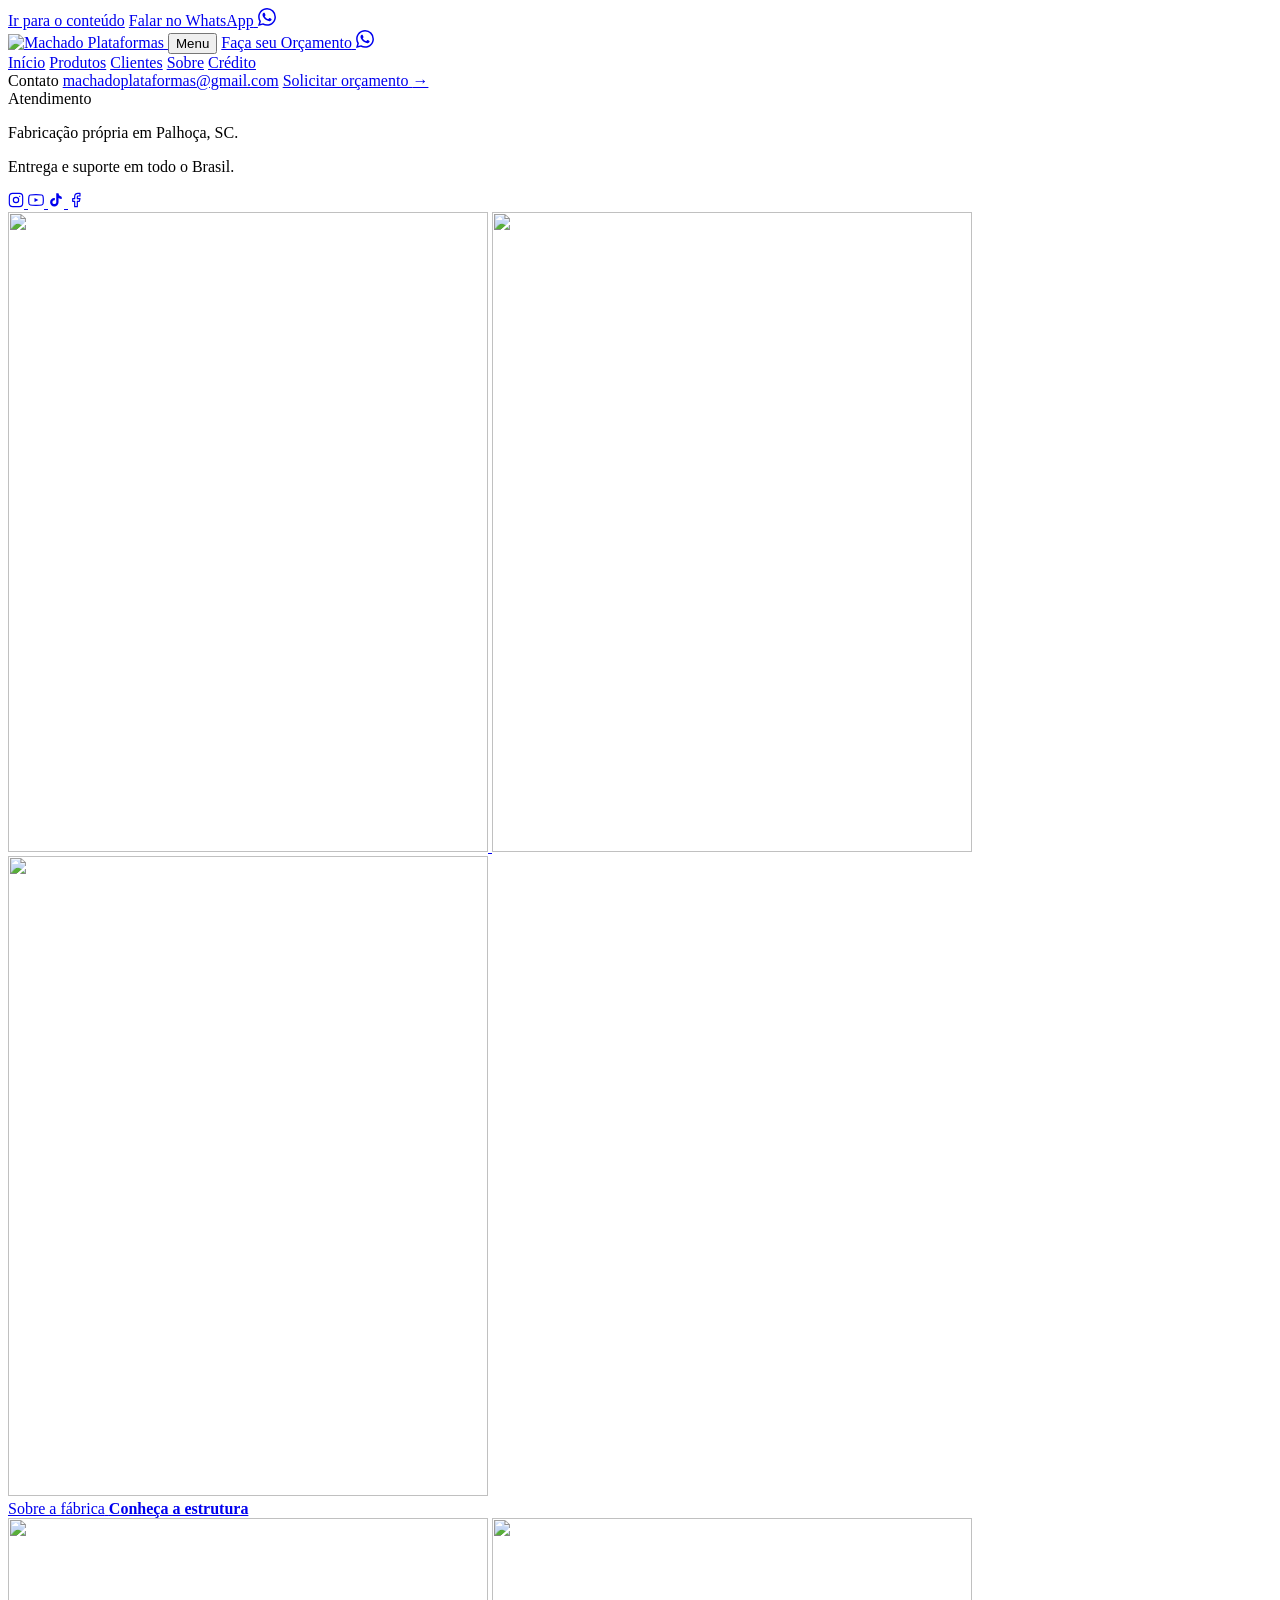
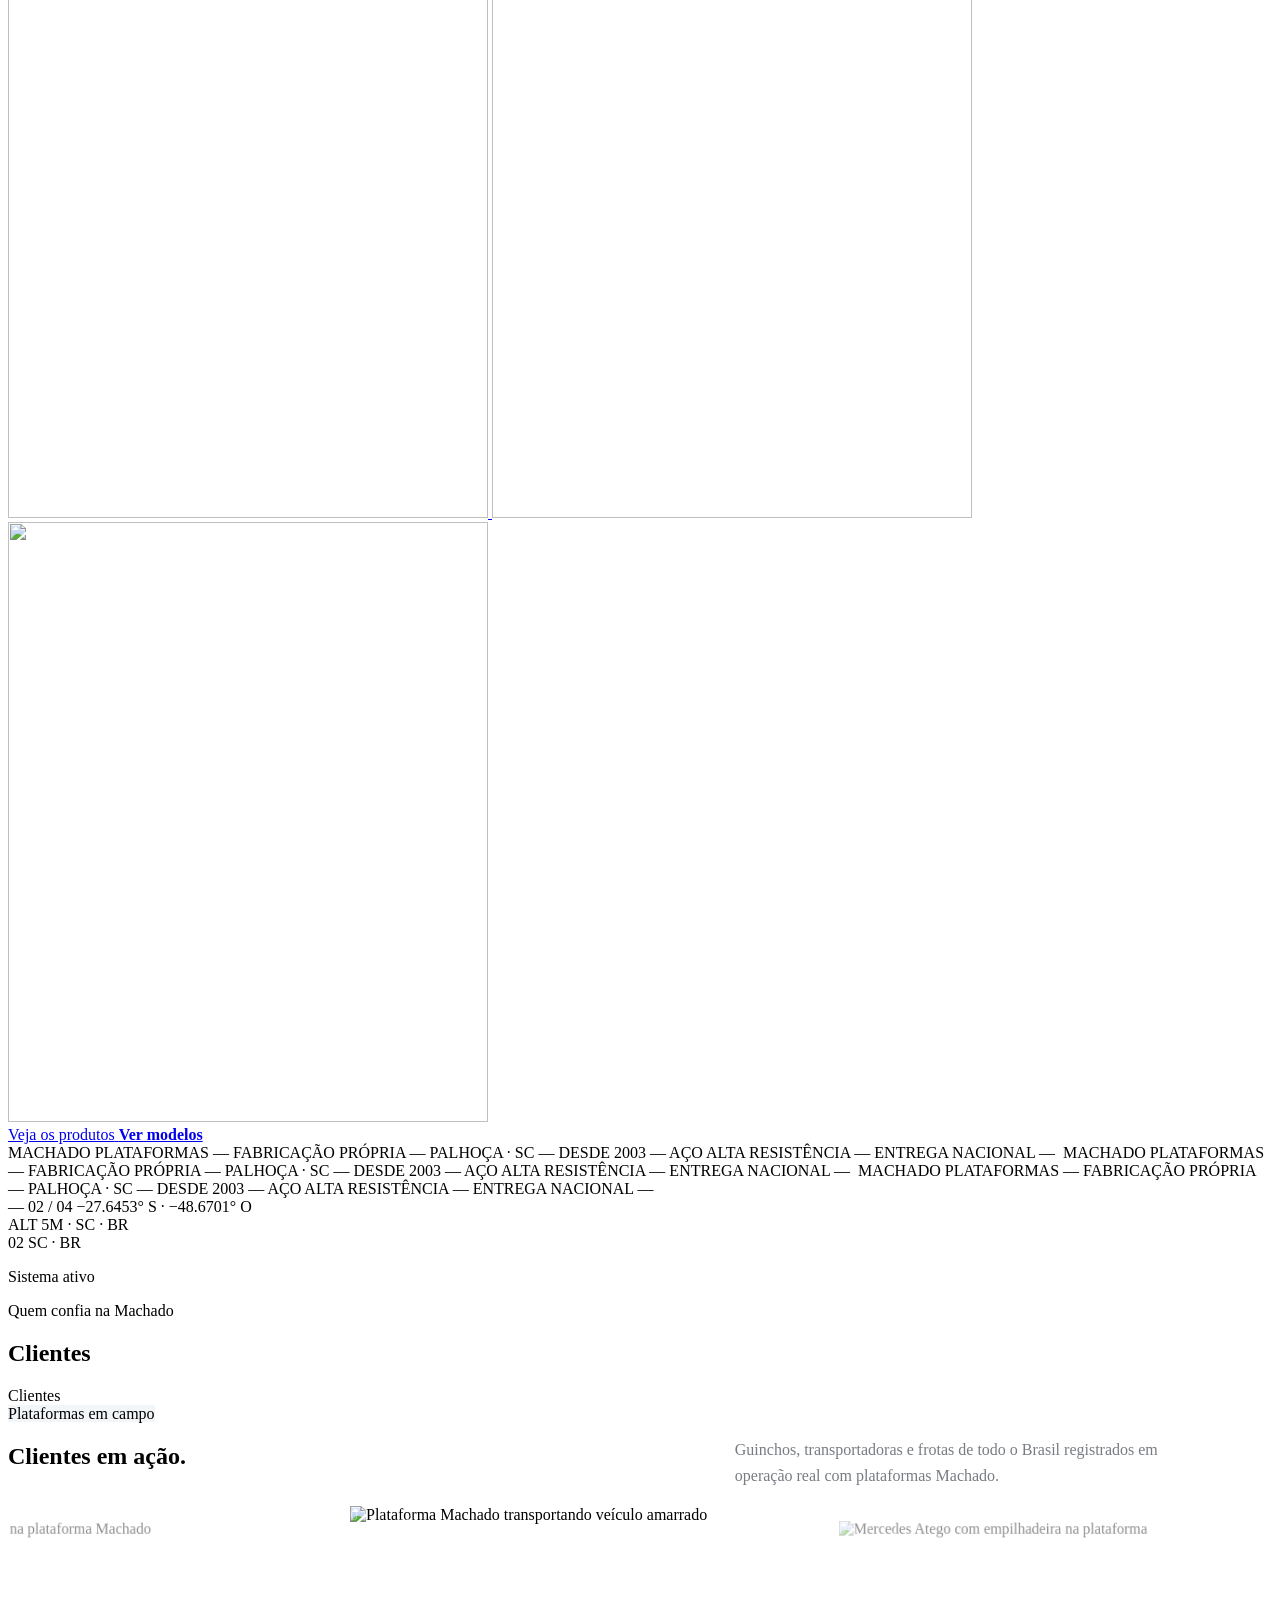
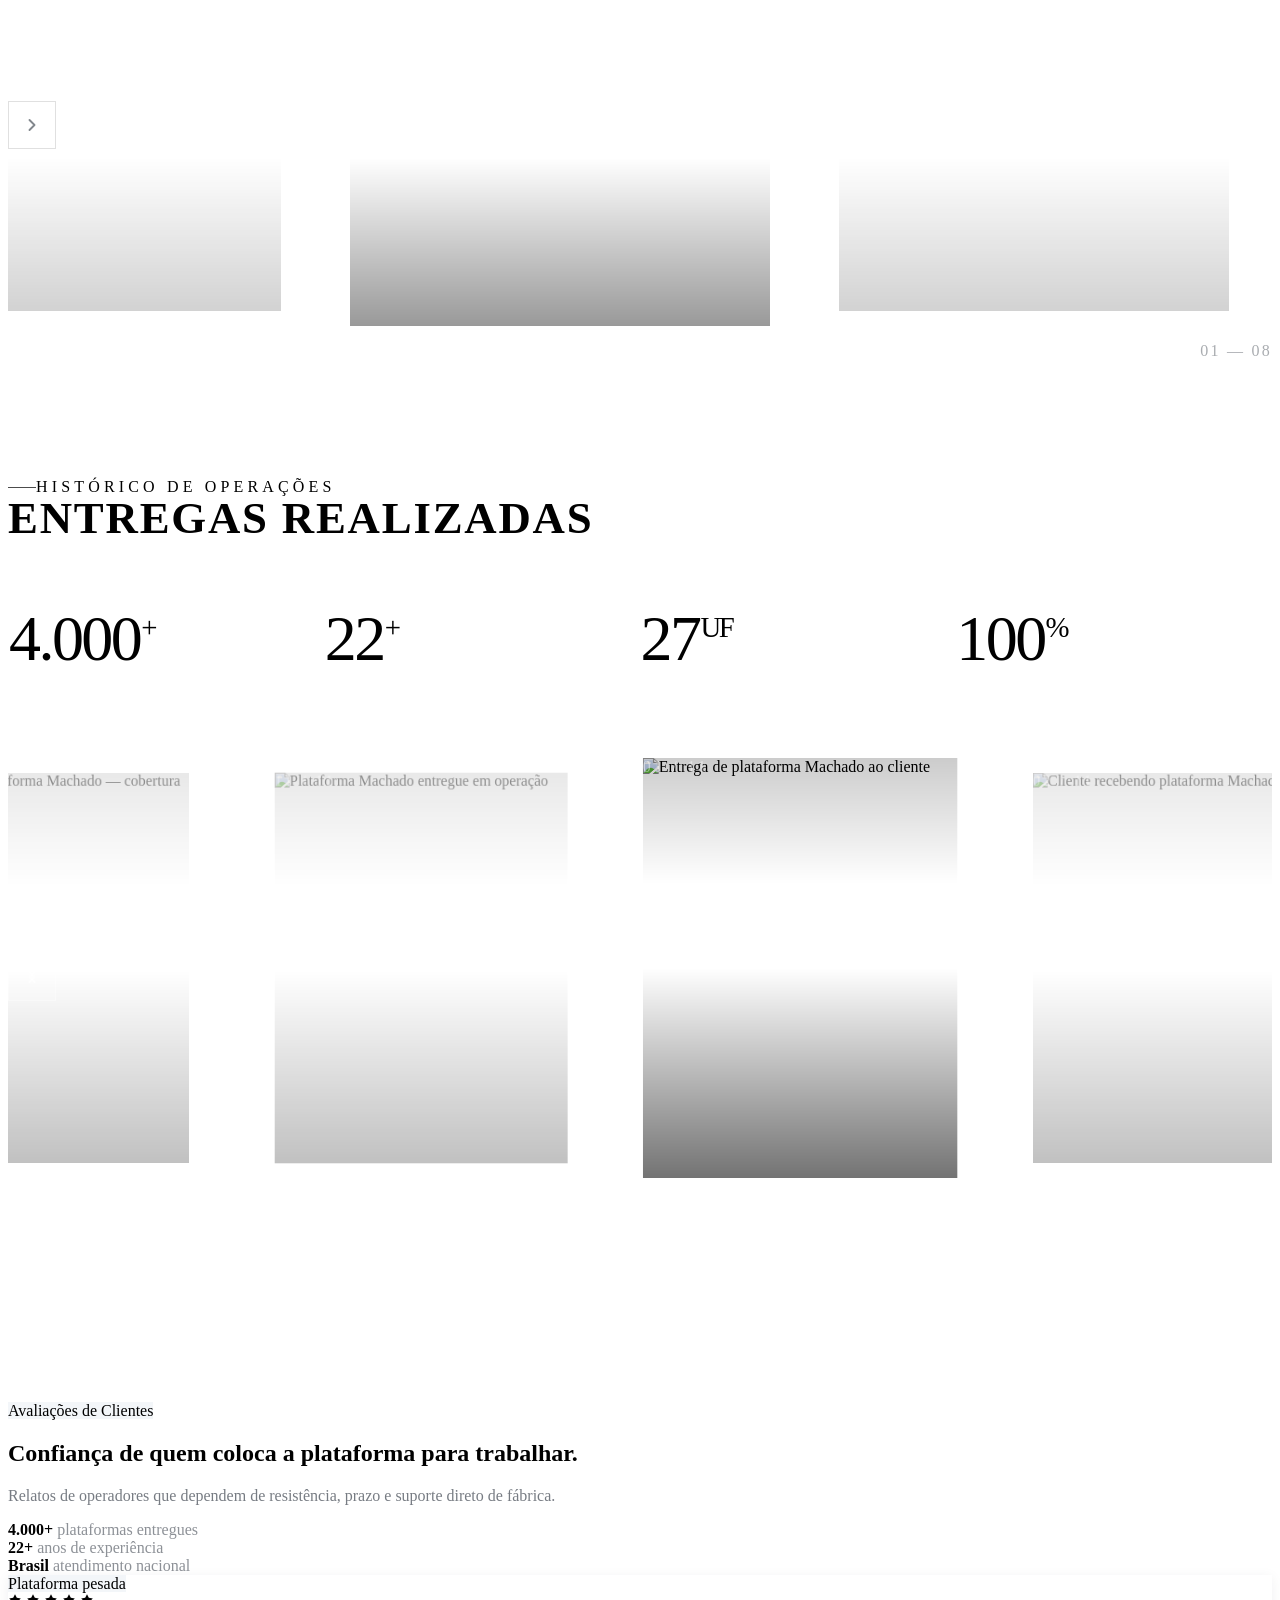
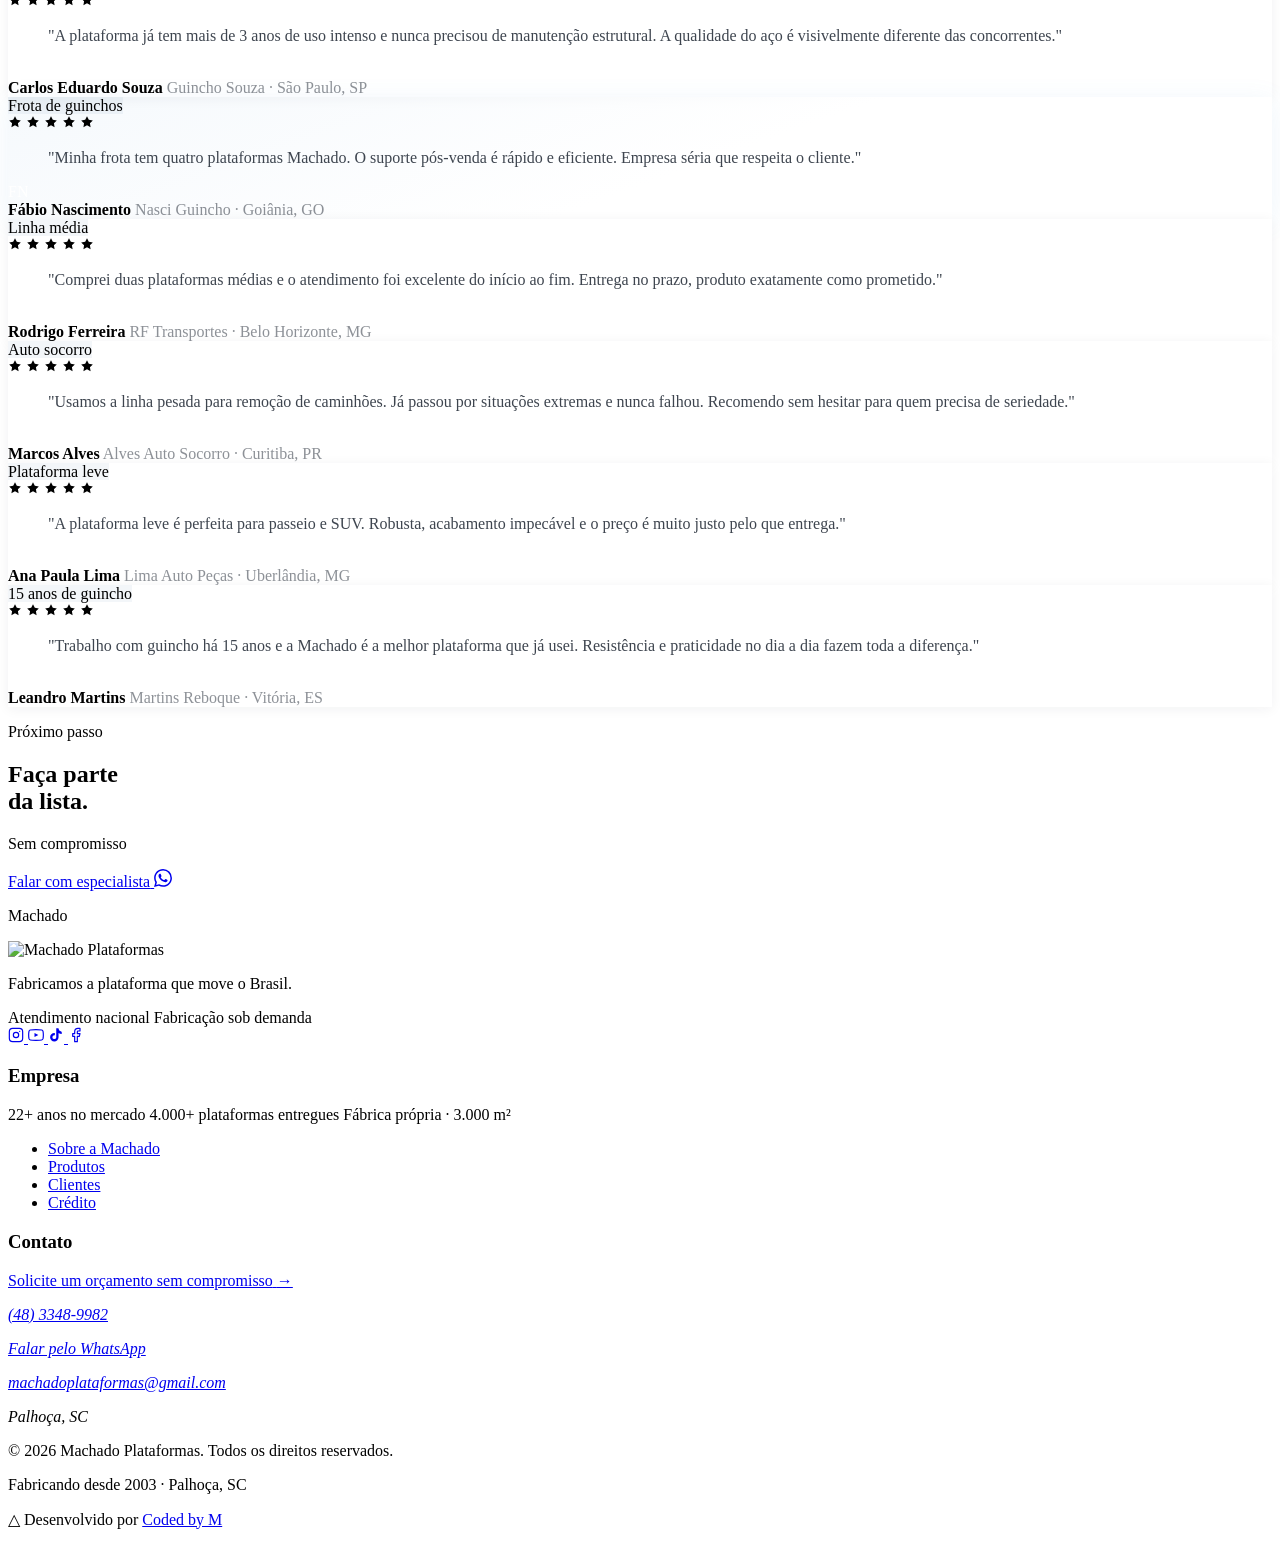
==== clientes.html @ 844ccedf "Google Ads: instalar tag base gtag.js (AW-18175016064) nas 5 paginas Tag do Google da conta de Ads d" ====
<!DOCTYPE html>
<html lang="pt-BR">
<head>
  <meta charset="UTF-8" />
  <meta name="viewport" content="width=device-width, initial-scale=1.0" />

  <!-- Google tag (gtag.js) — Google Ads -->
  <script async src="https://www.googletagmanager.com/gtag/js?id=AW-18175016064"></script>
  <script>
    window.dataLayer = window.dataLayer || [];
    function gtag(){dataLayer.push(arguments);}
    gtag('js', new Date());
    gtag('config', 'AW-18175016064');
  </script>

  <meta name="description" content="Machado Plataformas — Clientes em ação e depoimentos de quem confia na qualidade e resistência das nossas plataformas para guincho." />

  <meta property="og:title" content="Clientes | Machado Plataformas" />
  <meta property="og:description" content="Veja o que dizem os clientes da Machado Plataformas sobre qualidade, durabilidade e atendimento." />
  <meta property="og:url" content="https://machadoplataformas.com.br/clientes.html" />
  <meta property="og:type" content="website" />
  <meta property="og:image" content="https://machadoplataformas.com.br/assets/images/og/machado-share.jpg" />
  <meta property="og:site_name" content="Machado Plataformas" />
  <meta property="og:locale" content="pt_BR" />
  <meta name="twitter:card" content="summary_large_image" />

  <link rel="icon" type="image/png" href="./assets/images/logo/favicon-32.png" sizes="32x32" />
  <link rel="shortcut icon" type="image/png" href="./assets/images/logo/favicon-32.png" />
  <title>Clientes | Machado Plataformas</title>

  <script>
    if ('scrollRestoration' in history) history.scrollRestoration = 'manual';
    window.scrollTo(0, 0);
  </script>

  <!-- Preconnects -->
  <link rel="preconnect" href="https://use.typekit.net" crossorigin />
  <link rel="preconnect" href="https://p.typekit.net" crossorigin />
  <link rel="preconnect" href="https://fonts.gstatic.com" crossorigin />
  <link rel="preconnect" href="https://cdnjs.cloudflare.com" />
  <link rel="dns-prefetch" href="https://unpkg.com" />
  <link rel="dns-prefetch" href="https://cdn.jsdelivr.net" />

  <!-- Fontes locais -->
  <link rel="preload" href="./assets/fonts/Horizon-Font/Horizon.woff2" as="font" type="font/woff2" crossorigin />
  <link rel="preload" href="./assets/fonts/Machado-Display.woff2" as="font" type="font/woff2" crossorigin />

  <!-- Fonts externas — não-bloqueante -->
  <link rel="preload" href="https://use.typekit.net/wfu4nak.css" as="style" onload="this.onload=null;this.rel='stylesheet'" />
  <noscript><link rel="stylesheet" href="https://use.typekit.net/wfu4nak.css" /></noscript>
  <link rel="preload" href="https://fonts.googleapis.com/css2?family=Geist+Mono:wght@400;500&display=swap" as="style" onload="this.onload=null;this.rel='stylesheet'" />
  <noscript><link href="https://fonts.googleapis.com/css2?family=Geist+Mono:wght@400;500&display=swap" rel="stylesheet" /></noscript>

  <!-- CSS Base -->
  <link rel="stylesheet" href="./css/reset.css" />
  <link rel="stylesheet" href="./css/variables.css" />
  <link rel="stylesheet" href="./css/typography.css" />
  <link rel="stylesheet" href="./css/layout.css" />
  <link rel="stylesheet" href="./css/animations.css" />

  <!-- Swiper CSS — não-bloqueante (carrossel abaixo do fold) -->
  <link rel="preload" href="https://cdn.jsdelivr.net/npm/swiper@11/swiper-bundle.min.css" as="style" onload="this.onload=null;this.rel='stylesheet'" />
  <noscript><link rel="stylesheet" href="https://cdn.jsdelivr.net/npm/swiper@11/swiper-bundle.min.css" /></noscript>

  <!-- CSS Componentes -->
  <link rel="stylesheet" href="./css/components/navbar.css" />
  <link rel="stylesheet" href="./css/components/subpages.css" />
  <link rel="stylesheet" href="./css/components/depoimentos.css" />
  <link rel="stylesheet" href="./css/components/footer.css" />

  <style>
    /* === PAGE CTA — ações duplas === */
    .page-cta__actions {
      display: flex;
      align-items: center;
      justify-content: center;
      flex-wrap: wrap;
      gap: var(--space-4);
    }

    .btn--ghost-white {
      display: inline-flex;
      align-items: center;
      height: 48px;
      padding-inline: var(--space-8);
      border: 1px solid rgba(255, 255, 255, 0.3);
      color: rgba(255, 255, 255, 0.8);
      font-family: var(--font-ui-mono);
      font-size: var(--text-xs);
      letter-spacing: 0.18em;
      text-transform: uppercase;
      text-decoration: none;
      transition:
        border-color var(--dur-fast) var(--ease-premium),
        color var(--dur-fast) var(--ease-premium),
        background var(--dur-fast) var(--ease-premium);
    }

    @media (hover: hover) {
      .btn--ghost-white:hover {
        border-color: rgba(255, 255, 255, 0.7);
        color: var(--color-white);
        background: rgba(255, 255, 255, 0.06);
      }
    }

    /* === CLIENTES EM AÇÃO === */

    .em-acao {
      background: #ffffff;
      padding-top: var(--section-md);
      padding-bottom: var(--section-md);
    }

    .em-acao-header {
      display: grid;
      gap: var(--space-6);
      align-items: end;
      margin-bottom: var(--space-10);
    }
    @media (min-width: 768px) {
      .em-acao-header {
        grid-template-columns: minmax(0, 1.15fr) minmax(280px, 0.85fr);
      }
    }
    .em-acao-header__text {
      max-width: 440px;
      margin: 0;
      color: rgba(28, 36, 48, 0.6);
      font-size: var(--text-base);
      line-height: 1.65;
    }

    .em-acao .eyebrow {
      color: var(--color-primary);
      border-color: rgba(27, 77, 132, 0.2);
      background: rgba(27, 77, 132, 0.05);
    }
    .em-acao .section-title { color: var(--color-text-dark); }

    /* ── Galeria Swiper imersiva ── */
    .em-acao-swiper-wrap {
      position: relative;
      margin-inline: calc(-1 * var(--container-padding));
    }

    @media (min-width: 1280px) {
      .em-acao-swiper-wrap {
        margin-inline: calc(-1 * clamp(var(--space-6), 6vw, 8rem));
      }
    }

    .em-acao-swiper {
      width: 100%;
      overflow: hidden;
      padding-inline: clamp(var(--space-6), 5vw, 6rem);
    }

    .em-acao-swiper .swiper-slide {
      width: clamp(280px, 36vw, 420px);
      aspect-ratio: 1 / 1;
      overflow: hidden;
      position: relative;
      transform: scale(0.93);
      opacity: 0.45;
      transition: transform 0.6s var(--ease-machado), opacity 0.5s ease;
      will-change: transform, opacity;
    }

    .em-acao-swiper .swiper-slide-active {
      transform: scale(1);
      opacity: 1;
    }

    .em-acao-swiper .swiper-slide img {
      width: 100%;
      height: 100%;
      object-fit: cover;
      display: block;
      transition: transform 1s var(--ease-machado);
    }

    .em-acao-swiper .swiper-slide-active img {
      transform: scale(1);
    }

    /* Overlay gradiente inferior */
    .em-acao-swiper .swiper-slide::after {
      content: '';
      position: absolute;
      inset: 0;
      background:
        linear-gradient(to top, rgba(0,0,0,0.4) 0%, transparent 40%);
      pointer-events: none;
      z-index: 1;
    }

    /* Numeração no canto */
    .em-acao-swiper .swiper-slide::before {
      content: attr(data-num);
      position: absolute;
      bottom: var(--space-5);
      right: var(--space-5);
      font-family: var(--font-ui-mono);
      font-size: var(--text-xs);
      letter-spacing: 0.2em;
      color: rgba(255,255,255,0.45);
      z-index: 2;
    }

    /* ── Controles ── */
    .em-acao-controls {
      display: flex;
      align-items: center;
      justify-content: flex-end;
      margin-top: var(--space-4);
      padding-inline: clamp(var(--space-6), 5vw, 6rem);
    }

    .em-acao-arrow {
      position: absolute;
      top: 50%;
      transform: translateY(-50%);
      z-index: 3;
      width: 48px;
      height: 48px;
      display: flex;
      align-items: center;
      justify-content: center;
      background: #ffffff;
      border: 1px solid rgba(0,0,0,0.12);
      color: rgba(28,36,48,0.55);
      cursor: pointer;
      transition: background 0.2s ease, border-color 0.2s ease, color 0.2s ease, transform 0.12s ease;
    }

    .em-acao-arrow--prev { left: var(--space-5); }
    .em-acao-arrow--next { right: var(--space-5); }

    .em-acao-arrow:hover:not(:disabled) {
      background: var(--color-primary);
      border-color: var(--color-primary);
      color: #ffffff;
    }

    .em-acao-arrow:active:not(:disabled) { transform: translateY(-50%) scale(0.92); }

    .em-acao-arrow:disabled {
      opacity: 0.22;
      cursor: default;
      pointer-events: none;
    }

    .em-acao-arrow svg { width: 20px; height: 20px; pointer-events: none; }

    .em-acao-counter {
      font-family: var(--font-ui-mono);
      font-size: var(--text-xs);
      letter-spacing: 0.14em;
      color: rgba(28,36,48,0.38);
      font-variant-numeric: tabular-nums;
    }

    .em-acao-counter strong {
      color: var(--color-text-dark);
      font-weight: 500;
    }

    @media (prefers-reduced-motion: reduce) {
      .em-acao-swiper .swiper-slide,
      .em-acao-swiper .swiper-slide img { transition: none; }
      .em-acao-swiper .swiper-slide { transform: scale(1); opacity: 1; }
    }

    @media (max-width: 600px) {
      .em-acao-swiper .swiper-slide {
        width: clamp(240px, 70vw, 320px);
      }
    }

    /* === ENTREGAS REALIZADAS === */

    .entregas {
      background: var(--color-black);
      color: var(--color-white);
      padding-block: clamp(4rem, 8vw, 7rem);
      position: relative;
      overflow: hidden;
    }

    /* Grid de fundo sutil */
    .entregas::before {
      content: '';
      position: absolute;
      inset: 0;
      background-image:
        linear-gradient(rgba(255,255,255,0.025) 1px, transparent 1px),
        linear-gradient(90deg, rgba(255,255,255,0.025) 1px, transparent 1px);
      background-size: 2.8rem 2.8rem;
      pointer-events: none;
    }

    .entregas__inner {
      position: relative;
      z-index: 1;
    }

    /* Header */
    .entregas__header {
      display: flex;
      align-items: flex-end;
      justify-content: space-between;
      gap: var(--space-6);
      flex-wrap: wrap;
      margin-bottom: clamp(2.5rem, 5vw, 4rem);
      padding-bottom: var(--space-6);
      border-bottom: 1px solid rgba(255,255,255,0.07);
    }

    .entregas__eyebrow {
      display: flex;
      align-items: center;
      gap: var(--space-3);
      font-family: var(--font-ui-mono);
      font-size: var(--text-xs);
      letter-spacing: 0.26em;
      text-transform: uppercase;
      color: var(--color-primary-light);
      margin-bottom: var(--space-3);
    }

    .entregas__eyebrow::before {
      content: '';
      width: 1.75rem;
      height: 1px;
      background: currentColor;
      flex-shrink: 0;
      opacity: 0.7;
    }

    .entregas__title {
      font-family: var(--font-titles);
      font-size: clamp(1.75rem, 3.5vw, 3rem);
      font-weight: 700;
      letter-spacing: 0.04em;
      text-transform: uppercase;
      color: var(--color-white);
      margin: 0;
      line-height: 1;
    }

    .entregas__subtitle {
      max-width: 32ch;
      font-size: var(--text-sm);
      line-height: 1.6;
      color: rgba(255,255,255,0.38);
      margin: 0;
      text-align: right;
    }

    @media (max-width: 767px) {
      .entregas__subtitle {
        text-align: left;
        max-width: none;
      }
    }

    /* Grid de KPIs */
    .entregas-grid {
      display: grid;
      grid-template-columns: repeat(2, 1fr);
      gap: 1px;
      background: rgba(255,255,255,0.07);
      border: 1px solid rgba(255,255,255,0.07);
      margin-bottom: clamp(2rem, 4vw, 3rem);
    }

    @media (min-width: 768px) {
      .entregas-grid {
        grid-template-columns: repeat(4, 1fr);
      }
    }

    .entregas-kpi {
      display: flex;
      flex-direction: column;
      justify-content: flex-end;
      gap: var(--space-3);
      padding: var(--space-6) var(--space-6) var(--space-5);
      background: var(--color-black);
      position: relative;
      transition: background 0.25s ease;
    }

    .entregas-kpi::before {
      content: '';
      position: absolute;
      top: 0; left: 0; right: 0;
      height: 2px;
      background: var(--color-primary-light);
      opacity: 0;
      transition: opacity 0.3s ease;
    }

    @media (hover: hover) {
      .entregas-kpi:hover { background: rgba(255,255,255,0.03); }
      .entregas-kpi:hover::before { opacity: 0.6; }
    }

    .entregas-kpi__val {
      font-family: var(--font-heading);
      font-size: clamp(2rem, 5vw, 4rem);
      font-weight: 300;
      line-height: 1;
      letter-spacing: -0.04em;
      color: var(--color-white);
      font-variant-numeric: tabular-nums;
    }

    .entregas-kpi__sup {
      font-size: 0.45em;
      vertical-align: super;
      color: var(--color-primary-light);
      margin-left: 1px;
    }

    .entregas-kpi__key {
      font-family: var(--font-ui-mono);
      font-size: var(--text-xs);
      letter-spacing: 0.18em;
      text-transform: uppercase;
      color: rgba(255,255,255,0.38);
      line-height: 1.4;
    }

    /* Galeria carrossel — mesma lógica do em-acao-swiper */
    .entregas-gallery-wrap {
      position: relative;
      margin-inline: calc(-1 * var(--container-padding));
      margin-bottom: clamp(2rem, 4vw, 3rem);
    }

    @media (min-width: 1280px) {
      .entregas-gallery-wrap {
        margin-inline: calc(-1 * clamp(var(--space-6), 6vw, 8rem));
      }
    }

    .entregas-gallery-swiper {
      width: 100%;
      overflow: hidden;
      padding-inline: clamp(var(--space-6), 5vw, 6rem);
    }

    .entregas-gallery-swiper .swiper-slide {
      width: clamp(260px, 32vw, 380px);
      aspect-ratio: 3 / 4;
      overflow: hidden;
      position: relative;
      transform: scale(0.93);
      opacity: 0.45;
      transition: transform 0.6s var(--ease-machado), opacity 0.5s ease;
      will-change: transform, opacity;
    }

    .entregas-gallery-swiper .swiper-slide-active {
      transform: scale(1);
      opacity: 1;
    }

    .entregas-gallery-swiper .swiper-slide img {
      width: 100%;
      height: 100%;
      object-fit: cover;
      display: block;
      transition: transform 1s var(--ease-machado);
    }

    .entregas-gallery-swiper .swiper-slide::after {
      content: '';
      position: absolute;
      inset: 0;
      background:
        linear-gradient(to top, rgba(0,0,0,0.55) 0%, transparent 50%),
        linear-gradient(to bottom, rgba(0,0,0,0.2) 0%, transparent 30%);
      pointer-events: none;
      z-index: 1;
    }

    .entregas-gallery-swiper .swiper-slide::before {
      content: attr(data-num);
      position: absolute;
      bottom: var(--space-5);
      right: var(--space-5);
      font-family: var(--font-ui-mono);
      font-size: var(--text-xs);
      letter-spacing: 0.2em;
      color: rgba(255,255,255,0.45);
      z-index: 2;
    }

    .entregas-gallery-controls {
      display: flex;
      align-items: center;
      justify-content: flex-end;
      margin-top: var(--space-4);
      padding-inline: clamp(var(--space-6), 5vw, 6rem);
    }

    .entregas-gallery-arrow {
      position: absolute;
      top: 50%;
      transform: translateY(-50%);
      z-index: 3;
      width: 48px;
      height: 48px;
      display: flex;
      align-items: center;
      justify-content: center;
      background: rgba(255,255,255,0.07);
      border: 1px solid rgba(255,255,255,0.18);
      color: rgba(255,255,255,0.6);
      cursor: pointer;
      transition: background 0.2s ease, border-color 0.2s ease, color 0.2s ease, transform 0.12s ease;
    }

    .entregas-gallery-arrow--prev { left: var(--space-5); }
    .entregas-gallery-arrow--next { right: var(--space-5); }

    .entregas-gallery-arrow:hover:not(:disabled) {
      background: var(--color-primary);
      border-color: var(--color-primary);
      color: #ffffff;
    }

    .entregas-gallery-arrow:active:not(:disabled) { transform: translateY(-50%) scale(0.92); }

    .entregas-gallery-arrow:disabled {
      opacity: 0.22;
      cursor: default;
      pointer-events: none;
    }

    .entregas-gallery-arrow svg { width: 20px; height: 20px; pointer-events: none; }

    .entregas-gallery-counter {
      font-family: var(--font-ui-mono);
      font-size: var(--text-xs);
      letter-spacing: 0.14em;
      color: rgba(255,255,255,0.3);
      font-variant-numeric: tabular-nums;
    }

    .entregas-gallery-counter strong {
      color: rgba(255,255,255,0.8);
      font-weight: 500;
    }

    @media (prefers-reduced-motion: reduce) {
      .entregas-gallery-swiper .swiper-slide,
      .entregas-gallery-swiper .swiper-slide img { transition: none; }
      .entregas-gallery-swiper .swiper-slide { transform: scale(1); opacity: 1; }
    }

    @media (max-width: 600px) {
      .entregas-gallery-swiper .swiper-slide {
        width: clamp(220px, 70vw, 320px);
      }
    }

    /* Ticker de estados */
    .entregas-ticker {
      overflow: hidden;
      border-top: 1px solid rgba(255,255,255,0.07);
      padding-top: var(--space-5);
    }

    .entregas-ticker__label {
      font-family: var(--font-ui-mono);
      font-size: 0.6rem;
      letter-spacing: 0.28em;
      text-transform: uppercase;
      color: rgba(255,255,255,0.22);
      margin-bottom: var(--space-3);
    }

    .entregas-ticker__track {
      display: flex;
      gap: 0;
      white-space: nowrap;
      animation: entregas-scroll 28s linear infinite;
    }

    .entregas-ticker__inner {
      display: flex;
      gap: var(--space-4);
      align-items: center;
      flex-shrink: 0;
    }

    @keyframes entregas-scroll {
      from { transform: translateX(0); }
      to   { transform: translateX(-50%); }
    }

    .entregas-ticker__item {
      display: inline-flex;
      align-items: center;
      gap: var(--space-2);
      font-family: var(--font-ui-mono);
      font-size: var(--text-xs);
      letter-spacing: 0.14em;
      text-transform: uppercase;
      color: rgba(255,255,255,0.35);
    }

    .entregas-ticker__item::before {
      content: '';
      width: 4px;
      height: 4px;
      background: var(--color-primary-light);
      opacity: 0.5;
      flex-shrink: 0;
    }

    @media (prefers-reduced-motion: reduce) {
      .entregas-ticker__track { animation: none; }
      .entregas-kpi { transition: none; }
    }

    /* === DEPOIMENTOS — TEMA CLARO (override do dark default) === */

    .depoimentos--light {
      background: var(--color-surface);
    }

    /* Eyebrow / kicker */
    .depoimentos--light .eyebrow {
      color: var(--color-primary);
      border-color: rgba(27, 77, 132, 0.2);
      background: rgba(27, 77, 132, 0.05);
    }

    /* Título e subtítulo */
    .depoimentos--light .section-title {
      color: var(--color-text-dark);
    }
    .depoimentos--light .depoimentos-header__text {
      color: rgba(28, 36, 48, 0.6);
    }

    /* Trust strip */
    .depoimentos--light .depoimentos-trust {
      background-color: #ffffff;
      border-color: rgba(28, 36, 48, 0.1);
    }
    .depoimentos--light .depoimentos-trust__item {
      border-color: rgba(28, 36, 48, 0.1);
    }
    .depoimentos--light .depoimentos-trust__item strong {
      color: var(--color-text-dark);
    }
    .depoimentos--light .depoimentos-trust__item span {
      color: rgba(28, 36, 48, 0.5);
    }

    /* Cards */
    .depoimentos--light .depoimento-card {
      background: #ffffff;
      border-color: rgba(28, 36, 48, 0.09);
      box-shadow: 0 2px 12px rgba(28, 36, 48, 0.06);
    }
    .depoimentos--light .depoimento-card::after {
      color: rgba(91, 155, 213, 0.1);
    }
    .depoimentos--light .depoimento-card--featured {
      background: linear-gradient(160deg, rgba(91,155,213,0.06) 0%, #ffffff 55%);
      border-color: rgba(91, 155, 213, 0.35);
      box-shadow: 0 4px 24px rgba(91, 155, 213, 0.1);
    }

    /* Hover nos cards */
    @media (hover: hover) and (pointer: fine) {
      .depoimentos--light .depoimento-card:hover {
        border-color: rgba(27, 77, 132, 0.25);
        box-shadow: 0 8px 32px rgba(28, 36, 48, 0.1);
        transform: translateY(-6px);
      }
    }

    /* Tag / categoria */
    .depoimentos--light .depoimento-card__tag {
      background-color: rgba(27, 77, 132, 0.05);
      color: var(--color-primary);
      border-color: rgba(27, 77, 132, 0.18);
    }

    /* Texto da citação */
    .depoimentos--light .depoimento-card__text {
      color: rgba(28, 36, 48, 0.85);
    }

    /* Separador author */
    .depoimentos--light .depoimento-card__author {
      border-top-color: rgba(28, 36, 48, 0.1);
    }

    /* Avatar */
    .depoimentos--light .depoimento-card__avatar {
      background-color: var(--color-primary);
      border-color: rgba(27, 77, 132, 0.3);
      color: #ffffff;
    }

    /* Nome e empresa */
    .depoimentos--light .depoimento-card__nome {
      color: var(--color-text-dark);
    }
    .depoimentos--light .depoimento-card__empresa {
      color: rgba(28, 36, 48, 0.5);
    }
  </style>

  <!-- Mobile responsiveness — após o <style> inline para vencer na cascata -->
  <link rel="stylesheet" href="./css/mobile.css" />
  <link rel="canonical" href="https://machadoplataformas.com.br/clientes.html" />
</head>
<body>

  <a href="#main" class="skip-link">Ir para o conteúdo</a>

  <!-- ── WhatsApp Flutuante ── -->
  <a href="https://wa.me/554896952440?text=Olá!%20Vim%20pelo%20site%20e%20gostaria%20de%20solicitar%20um%20orçamento."
     class="whatsapp-float"
     target="_blank"
     rel="noopener noreferrer"
     aria-label="Fale conosco pelo WhatsApp">
    <span class="btn btn--split btn--split-primary whatsapp-float__button">
      <span class="btn__label">Falar no WhatsApp</span>
      <span class="btn__plus" aria-hidden="true">
        <svg xmlns="http://www.w3.org/2000/svg" viewBox="0 0 24 24" fill="currentColor" width="18" height="18" aria-hidden="true">
          <path d="M17.472 14.382c-.297-.149-1.758-.867-2.03-.967-.273-.099-.471-.148-.67.15-.197.297-.767.966-.94 1.164-.173.199-.347.223-.644.075-.297-.15-1.255-.463-2.39-1.475-.883-.788-1.48-1.761-1.653-2.059-.173-.297-.018-.458.13-.606.134-.133.298-.347.446-.52.149-.174.198-.298.298-.497.099-.198.05-.371-.025-.52-.075-.149-.669-1.612-.916-2.207-.242-.579-.487-.5-.669-.51-.173-.008-.371-.01-.57-.01-.198 0-.52.074-.792.372-.272.297-1.04 1.016-1.04 2.479 0 1.462 1.065 2.875 1.213 3.074.149.198 2.096 3.2 5.077 4.487.709.306 1.262.489 1.694.625.712.227 1.36.195 1.871.118.571-.085 1.758-.719 2.006-1.413.248-.694.248-1.289.173-1.413-.074-.124-.272-.198-.57-.347m-5.421 7.403h-.004a9.87 9.87 0 01-5.031-1.378l-.361-.214-3.741.982.998-3.648-.235-.374a9.86 9.86 0 01-1.51-5.26c.001-5.45 4.436-9.884 9.888-9.884 2.64 0 5.122 1.03 6.988 2.898a9.825 9.825 0 012.893 6.994c-.003 5.45-4.437 9.884-9.885 9.884m8.413-18.297A11.815 11.815 0 0012.05 0C5.495 0 .16 5.335.157 11.892c0 2.096.547 4.142 1.588 5.945L.057 24l6.305-1.654a11.882 11.882 0 005.683 1.448h.005c6.554 0 11.89-5.335 11.893-11.893a11.821 11.821 0 00-3.48-8.413z"/>
        </svg>
      </span>
    </span>
  </a>

  <!-- NAVBAR -->
  <header id="navbar" class="navbar" role="banner">
    <div class="container container--wide navbar-inner">
      <a href="./index.html" class="navbar-logo" aria-label="Machado Plataformas — Início">
        <img src="./assets/images/logo/logo.svg" alt="Machado Plataformas" width="130" height="32" />
      </a>
      <button class="navbar-toggle" aria-label="Abrir menu" aria-expanded="false" aria-controls="navbar-panel">
        <span class="navbar-toggle__label">Menu</span>
        <span class="navbar-toggle__icon" aria-hidden="true">
          <span class="navbar-toggle__line"></span>
          <span class="navbar-toggle__line"></span>
        </span>
      </button>
      <a href="https://wa.me/554896952440?text=Olá!%20Vim%20pelo%20site%20e%20gostaria%20de%20solicitar%20um%20orçamento."
         class="btn btn--split btn--split-primary navbar-cta"
         target="_blank" rel="noopener noreferrer"
         data-magnetic>
        <span class="btn__label">Faça seu Orçamento</span>
        <span class="btn__plus" aria-hidden="true">
              <svg xmlns="http://www.w3.org/2000/svg" viewBox="0 0 24 24" fill="currentColor" width="18" height="18" aria-hidden="true">
                <path d="M17.472 14.382c-.297-.149-1.758-.867-2.03-.967-.273-.099-.471-.148-.67.15-.197.297-.767.966-.94 1.164-.173.199-.347.223-.644.075-.297-.15-1.255-.463-2.39-1.475-.883-.788-1.48-1.761-1.653-2.059-.173-.297-.018-.458.13-.606.134-.133.298-.347.446-.52.149-.174.198-.298.298-.497.099-.198.05-.371-.025-.52-.075-.149-.669-1.612-.916-2.207-.242-.579-.487-.5-.669-.51-.173-.008-.371-.01-.57-.01-.198 0-.52.074-.792.372-.272.297-1.04 1.016-1.04 2.479 0 1.462 1.065 2.875 1.213 3.074.149.198 2.096 3.2 5.077 4.487.709.306 1.262.489 1.694.625.712.227 1.36.195 1.871.118.571-.085 1.758-.719 2.006-1.413.248-.694.248-1.289.173-1.413-.074-.124-.272-.198-.57-.347m-5.421 7.403h-.004a9.87 9.87 0 01-5.031-1.378l-.361-.214-3.741.982.998-3.648-.235-.374a9.86 9.86 0 01-1.51-5.26c.001-5.45 4.436-9.884 9.888-9.884 2.64 0 5.122 1.03 6.988 2.898a9.825 9.825 0 012.893 6.994c-.003 5.45-4.437 9.884-9.885 9.884m8.413-18.297A11.815 11.815 0 0012.05 0C5.495 0 .16 5.335.157 11.892c0 2.096.547 4.142 1.588 5.945L.057 24l6.305-1.654a11.882 11.882 0 005.683 1.448h.005c6.554 0 11.89-5.335 11.893-11.893a11.821 11.821 0 00-3.48-8.413z"/>
              </svg>
            </span>
      </a>
    </div>
    <div id="navbar-panel" class="navbar-panel" aria-hidden="true">
      <div class="container container--wide navbar-panel__inner">
        <nav class="navbar-panel__nav" aria-label="Menu expandido">
          <span class="nav-indicator" aria-hidden="true"></span>
          <a href="./index.html">Início</a>
          <a href="./produtos.html">Produtos</a>
          <a href="./clientes.html" class="is-active">Clientes</a>
          <a href="./sobre.html">Sobre</a>
          <a href="./credito.html">Crédito</a>
        </nav>
                <div class="navbar-panel__meta">
          <div class="navbar-panel__contact">
            <span class="navbar-panel__label mono">Contato</span>
            <a href="mailto:machadoplataformas@gmail.com" class="navbar-panel__email">machadoplataformas@gmail.com</a>
            <a href="https://wa.me/554896952440?text=Olá!%20Vim%20pelo%20site%20e%20gostaria%20de%20solicitar%20um%20orçamento."
               class="navbar-panel__wa-cta"
               target="_blank" rel="noopener noreferrer">
              Solicitar orçamento <span aria-hidden="true">→</span>
            </a>
          </div>

          <div class="navbar-panel__status">
            <span class="navbar-panel__label mono">Atendimento</span>
            <p class="navbar-panel__status-line">
              <span class="navbar-panel__status-dot" aria-hidden="true"></span>
              Fabricação própria em Palhoça, SC.
            </p>
            <p class="navbar-panel__status-line">
              <span class="navbar-panel__status-dot" aria-hidden="true"></span>
              Entrega e suporte em todo o Brasil.
            </p>
            <nav class="navbar-panel__social" aria-label="Redes sociais">
              <a href="https://instagram.com/machadoplataformas" target="_blank" rel="noopener noreferrer" aria-label="Instagram">
                <svg width="16" height="16" viewBox="0 0 24 24" fill="none" stroke="currentColor" stroke-width="1.75" stroke-linecap="round" stroke-linejoin="round" aria-hidden="true"><rect x="2" y="2" width="20" height="20" rx="5"/><circle cx="12" cy="12" r="4"/><circle cx="17.5" cy="6.5" r="1" fill="currentColor" stroke="none"/></svg>
              </a>
              <a href="https://youtube.com/@machadoplataformas" target="_blank" rel="noopener noreferrer" aria-label="YouTube">
                <svg width="16" height="16" viewBox="0 0 24 24" fill="none" stroke="currentColor" stroke-width="1.75" stroke-linecap="round" stroke-linejoin="round" aria-hidden="true"><path d="M22.54 6.42a2.78 2.78 0 0 0-1.95-1.96C18.88 4 12 4 12 4s-6.88 0-8.59.46A2.78 2.78 0 0 0 1.46 6.42 29 29 0 0 0 1 12a29 29 0 0 0 .46 5.58 2.78 2.78 0 0 0 1.95 1.96C5.12 20 12 20 12 20s6.88 0 8.59-.46a2.78 2.78 0 0 0 1.95-1.96A29 29 0 0 0 23 12a29 29 0 0 0-.46-5.58z"/><polygon points="9.75 15.02 15.5 12 9.75 8.98 9.75 15.02" fill="currentColor" stroke="none"/></svg>
              </a>
              <a href="https://tiktok.com/@machadoplataformas" target="_blank" rel="noopener noreferrer" aria-label="TikTok">
                <svg width="16" height="16" viewBox="0 0 24 24" fill="currentColor" stroke="none" aria-hidden="true"><path d="M19.59 6.69a4.83 4.83 0 0 1-3.77-4.25V2h-3.45v13.67a2.89 2.89 0 0 1-2.88 2.5 2.89 2.89 0 0 1-2.89-2.89 2.89 2.89 0 0 1 2.89-2.89c.28 0 .54.04.79.1V9.01a6.28 6.28 0 0 0-.79-.05 6.34 6.34 0 0 0-6.34 6.34 6.34 6.34 0 0 0 6.34 6.34 6.34 6.34 0 0 0 6.33-6.34V8.9a8.16 8.16 0 0 0 4.77 1.52V7.01a4.85 4.85 0 0 1-1-.32z"/></svg>
              </a>
              <a href="https://facebook.com/machadoplataformas" target="_blank" rel="noopener noreferrer" aria-label="Facebook">
                <svg width="16" height="16" viewBox="0 0 24 24" fill="none" stroke="currentColor" stroke-width="1.75" stroke-linecap="round" stroke-linejoin="round" aria-hidden="true"><path d="M18 2h-3a5 5 0 0 0-5 5v3H7v4h3v8h4v-8h3l1-4h-4V7a1 1 0 0 1 1-1h3z"/></svg>
              </a>
            </nav>
          </div>
        </div>
        <div class="navbar-panel__cards" aria-label="Destaques rápidos">
          <a href="./sobre.html" class="navbar-card">
            <div class="navbar-card__slideshow" aria-hidden="true">
              <img src="./assets/images/navbar/sobre/1.webp" class="navbar-card__slide" alt="" width="480" height="640" loading="lazy" />
              <img src="./assets/images/navbar/sobre/2.webp" class="navbar-card__slide" alt="" width="480" height="640" loading="lazy" />
              <img src="./assets/images/navbar/sobre/3.webp" class="navbar-card__slide" alt="" width="480" height="640" loading="lazy" />
            </div>
            <span class="navbar-card__eyebrow mono">Sobre a fábrica</span>
            <strong class="navbar-card__title">Conheça a estrutura</strong>
          </a>
          <a href="./produtos.html" class="navbar-card">
            <div class="navbar-card__slideshow" aria-hidden="true">
              <img src="./assets/images/navbar/LEVE-1.webp"   class="navbar-card__slide" alt="" width="480" height="600" loading="lazy" />
              <img src="./assets/images/navbar/MEDIA-1.webp"  class="navbar-card__slide" alt="" width="480" height="600" loading="lazy" />
              <img src="./assets/images/navbar/PESADA-1.webp" class="navbar-card__slide" alt="" width="480" height="600" loading="lazy" />
            </div>
            <span class="navbar-card__eyebrow mono">Veja os produtos</span>
            <strong class="navbar-card__title">Ver modelos</strong>
          </a>
        </div>
      </div>
    </div>
  </header>

  <main id="main">

    <!-- HERO DA PÁGINA -->
    <section class="page-hero" aria-label="Nossos Clientes">
      <div class="page-hero__scan" aria-hidden="true"></div>
      <div class="page-hero__ticker" aria-hidden="true">
        <div class="page-hero__ticker-inner">
          <span class="page-hero__ticker-text">MACHADO PLATAFORMAS — FABRICAÇÃO PRÓPRIA — PALHOÇA · SC — DESDE 2003 — AÇO ALTA RESISTÊNCIA — ENTREGA NACIONAL —&nbsp;</span>
          <span class="page-hero__ticker-text">MACHADO PLATAFORMAS — FABRICAÇÃO PRÓPRIA — PALHOÇA · SC — DESDE 2003 — AÇO ALTA RESISTÊNCIA — ENTREGA NACIONAL —&nbsp;</span>
          <span class="page-hero__ticker-text">MACHADO PLATAFORMAS — FABRICAÇÃO PRÓPRIA — PALHOÇA · SC — DESDE 2003 — AÇO ALTA RESISTÊNCIA — ENTREGA NACIONAL —&nbsp;</span>
        </div>
      </div>
      <span class="page-hero__page-num" aria-hidden="true">— 02 / 04</span>
      <span class="page-hero__coords" aria-hidden="true">−27.6453° S · −48.6701° O<br>ALT 5M · SC · BR</span>
      <div class="page-hero__deco" aria-hidden="true">
        <span class="page-hero__deco-num">02</span>
        <span class="page-hero__deco-label">SC · BR</span>
      </div>
      <div class="container">
        <p class="page-hero__status" aria-hidden="true">Sistema ativo</p>
        <p class="page-hero__eyebrow">Quem confia na Machado</p>
        <h1 class="page-hero__title">
          <span class="page-hero__title-line">
            <span class="page-hero__title-inner">Clientes</span>
          </span>
        </h1>
      </div>
    </section>

    <div class="page-divider" aria-hidden="true">
      <span class="page-divider__label">Clientes</span>
    </div>

    <!-- CLIENTES EM AÇÃO -->
    <section class="em-acao section--light" aria-labelledby="em-acao-heading">
      <div class="container">
        <div class="em-acao-header" data-animate="fade-up">
          <div>
            <span class="eyebrow">Plataformas em campo</span>
            <h2 id="em-acao-heading" class="section-title">Clientes em ação.</h2>
          </div>
          <p class="em-acao-header__text">
            Guinchos, transportadoras e frotas de todo o Brasil registrados em operação real com plataformas Machado.
          </p>
        </div>
        <div class="em-acao-swiper-wrap">
          <div class="swiper em-acao-swiper" aria-label="Galeria de clientes em ação">
            <div class="swiper-wrapper">
              <figure class="swiper-slide" data-num="01 / 12">
                <img src="./assets/images/clientes/acao/acao-01.webp"
                     alt="Plataforma Machado transportando veículo amarrado" loading="eager" width="1080" height="1080" />
              </figure>
              <figure class="swiper-slide" data-num="02 / 12">
                <img src="./assets/images/clientes/acao/acao-02.webp"
                     alt="Mercedes Atego com empilhadeira na plataforma" loading="lazy" width="1080" height="1080" />
              </figure>
              <figure class="swiper-slide" data-num="03 / 12">
                <img src="./assets/images/clientes/acao/acao-03.webp"
                     alt="Volvo rolo compactador na plataforma Machado" loading="lazy" width="1080" height="1080" />
              </figure>
              <figure class="swiper-slide" data-num="04 / 12">
                <img src="./assets/images/clientes/acao/acao-04.webp"
                     alt="Guincho transportando van com plataforma Machado" loading="lazy" width="1080" height="1080" />
              </figure>
              <figure class="swiper-slide" data-num="05 / 12">
                <img src="./assets/images/clientes/acao/acao-05.webp"
                     alt="Remonte dupla plataforma Machado em operação" loading="lazy" width="1080" height="1080" />
              </figure>
              <figure class="swiper-slide" data-num="06 / 12">
                <img src="./assets/images/clientes/acao/acao-06.webp"
                     alt="Guincho com Sprinter na plataforma Machado" loading="lazy" width="1080" height="1080" />
              </figure>
              <figure class="swiper-slide" data-num="07 / 12">
                <img src="./assets/images/clientes/acao/acao-07.webp"
                     alt="Scania na plataforma Machado em estrada" loading="lazy" width="1080" height="1080" />
              </figure>
              <figure class="swiper-slide" data-num="08 / 12">
                <img src="./assets/images/clientes/acao/acao-08.webp"
                     alt="Plataforma Machado transportando caminhão Scania" loading="lazy" width="1080" height="1080" />
              </figure>
              <figure class="swiper-slide" data-num="09 / 12">
                <img src="./assets/images/clientes/acao/acao-09.webp"
                     alt="VW Worker guincho na trilha com dois veículos" loading="lazy" width="1080" height="1080" />
              </figure>
              <figure class="swiper-slide" data-num="10 / 12">
                <img src="./assets/images/clientes/acao/acao-10.webp"
                     alt="LiderTruck Iveco com veículo na plataforma" loading="lazy" width="1080" height="1080" />
              </figure>
              <figure class="swiper-slide" data-num="11 / 12">
                <img src="./assets/images/clientes/acao/acao-11.webp"
                     alt="Ford Cargo com trator Valtra na plataforma" loading="lazy" width="1080" height="1080" />
              </figure>
              <figure class="swiper-slide" data-num="12 / 12">
                <img src="./assets/images/clientes/acao/acao-12.webp"
                     alt="Pickup amarrada na plataforma Machado" loading="lazy" width="1080" height="1080" />
              </figure>
            </div>
          </div>

          <button class="em-acao-arrow em-acao-arrow--prev" aria-label="Fotos anteriores" disabled>
            <svg viewBox="0 0 16 16" fill="none" stroke="currentColor" stroke-width="1.5" stroke-linecap="round" stroke-linejoin="round" aria-hidden="true">
              <path d="M10 12L6 8l4-4"/>
            </svg>
          </button>
          <button class="em-acao-arrow em-acao-arrow--next" aria-label="Próximas fotos">
            <svg viewBox="0 0 16 16" fill="none" stroke="currentColor" stroke-width="1.5" stroke-linecap="round" stroke-linejoin="round" aria-hidden="true">
              <path d="M6 4l4 4-4 4"/>
            </svg>
          </button>
          <div class="em-acao-controls">
            <span class="em-acao-counter" aria-live="polite">
              <strong>01</strong> — 12
            </span>
          </div>
        </div>
      </div>
    </section>

    <!-- ENTREGAS REALIZADAS -->
    <section class="entregas" aria-labelledby="entregas-heading">
      <div class="container entregas__inner">

        <div class="entregas__header" data-animate="fade-up">
          <div>
            <p class="entregas__eyebrow">Histórico de operações</p>
            <h2 id="entregas-heading" class="entregas__title">Entregas Realizadas</h2>
          </div>
          <p class="entregas__subtitle">Números que refletem anos de fabricação consistente e entrega em todo o território nacional.</p>
        </div>

        <div class="entregas-grid" data-animate="fade-up" data-delay="0.06">
          <div class="entregas-kpi">
            <span class="entregas-kpi__val">4.000<span class="entregas-kpi__sup">+</span></span>
            <span class="entregas-kpi__key">Plataformas Entregues</span>
          </div>
          <div class="entregas-kpi">
            <span class="entregas-kpi__val">22<span class="entregas-kpi__sup">+</span></span>
            <span class="entregas-kpi__key">Anos de Fabricação</span>
          </div>
          <div class="entregas-kpi">
            <span class="entregas-kpi__val">27<span class="entregas-kpi__sup">UF</span></span>
            <span class="entregas-kpi__key">Estados Atendidos</span>
          </div>
          <div class="entregas-kpi">
            <span class="entregas-kpi__val">100<span class="entregas-kpi__sup">%</span></span>
            <span class="entregas-kpi__key">Fabricação Própria</span>
          </div>
        </div>

        <div class="entregas-gallery-wrap" data-animate="fade-up" data-delay="0.10">
          <div class="swiper entregas-gallery-swiper">
            <div class="swiper-wrapper">
              <figure class="swiper-slide" data-num="01 / 11">
                <img src="./assets/images/clientes/entrega/entrega-01.webp"
                     alt="Entrega de plataforma Machado ao cliente" loading="lazy" width="1080" height="1440" />
              </figure>
              <figure class="swiper-slide" data-num="02 / 11">
                <img src="./assets/images/clientes/entrega/entrega-02.webp"
                     alt="Cliente recebendo plataforma Machado" loading="lazy" width="1080" height="1440" />
              </figure>
              <figure class="swiper-slide" data-num="03 / 11">
                <img src="./assets/images/clientes/entrega/entrega-03.webp"
                     alt="Plataforma Machado entregue e instalada" loading="lazy" width="1080" height="1440" />
              </figure>
              <figure class="swiper-slide" data-num="04 / 11">
                <img src="./assets/images/clientes/entrega/entrega-04.webp"
                     alt="Plataforma Machado pronta para uso após entrega" loading="lazy" width="1080" height="1440" />
              </figure>
              <figure class="swiper-slide" data-num="05 / 11">
                <img src="./assets/images/clientes/entrega/entrega-05.webp"
                     alt="Entrega realizada pela Machado Plataformas" loading="lazy" width="1080" height="1440" />
              </figure>
              <figure class="swiper-slide" data-num="06 / 11">
                <img src="./assets/images/clientes/entrega/entrega-06.webp"
                     alt="Plataforma Machado instalada no caminhão do cliente" loading="lazy" width="1080" height="1440" />
              </figure>
              <figure class="swiper-slide" data-num="07 / 11">
                <img src="./assets/images/clientes/entrega/entrega-07.webp"
                     alt="Guincho equipado com plataforma Machado entregue" loading="lazy" width="1080" height="1440" />
              </figure>
              <figure class="swiper-slide" data-num="08 / 11">
                <img src="./assets/images/clientes/entrega/entrega-08.webp"
                     alt="Plataforma Machado — entrega ao cliente" loading="lazy" width="1080" height="1440" />
              </figure>
              <figure class="swiper-slide" data-num="09 / 11">
                <img src="./assets/images/clientes/entrega/entrega-09.webp"
                     alt="Cliente satisfeito com plataforma Machado" loading="lazy" width="1080" height="1440" />
              </figure>
              <figure class="swiper-slide" data-num="10 / 11">
                <img src="./assets/images/clientes/entrega/entrega-10.webp"
                     alt="Entrega de plataforma Machado — cobertura nacional" loading="lazy" width="1080" height="1440" />
              </figure>
              <figure class="swiper-slide" data-num="11 / 11">
                <img src="./assets/images/clientes/entrega/entrega-11.webp"
                     alt="Plataforma Machado entregue em operação" loading="lazy" width="1080" height="1440" />
              </figure>
            </div>
          </div>

          <button class="entregas-gallery-arrow entregas-gallery-arrow--prev" aria-label="Foto anterior" disabled>
            <svg viewBox="0 0 16 16" fill="none" stroke="currentColor" stroke-width="1.5" stroke-linecap="round" stroke-linejoin="round" aria-hidden="true">
              <path d="M10 12L6 8l4-4"/>
            </svg>
          </button>
          <button class="entregas-gallery-arrow entregas-gallery-arrow--next" aria-label="Próxima foto">
            <svg viewBox="0 0 16 16" fill="none" stroke="currentColor" stroke-width="1.5" stroke-linecap="round" stroke-linejoin="round" aria-hidden="true">
              <path d="M6 4l4 4-4 4"/>
            </svg>
          </button>
          <div class="entregas-gallery-controls">
            <span class="entregas-gallery-counter" aria-live="polite">
              <strong>01</strong> — 11
            </span>
          </div>
        </div>

        <div class="entregas-ticker" data-animate="fade-up" data-delay="0.12">
          <p class="entregas-ticker__label">// Cobertura nacional</p>
          <div class="entregas-ticker__track" aria-hidden="true">
            <div class="entregas-ticker__inner">
              <span class="entregas-ticker__item">Minas Gerais</span>
              <span class="entregas-ticker__item">São Paulo</span>
              <span class="entregas-ticker__item">Rio de Janeiro</span>
              <span class="entregas-ticker__item">Espírito Santo</span>
              <span class="entregas-ticker__item">Goiás</span>
              <span class="entregas-ticker__item">Mato Grosso</span>
              <span class="entregas-ticker__item">Mato Grosso do Sul</span>
              <span class="entregas-ticker__item">Paraná</span>
              <span class="entregas-ticker__item">Santa Catarina</span>
              <span class="entregas-ticker__item">Rio Grande do Sul</span>
              <span class="entregas-ticker__item">Bahia</span>
              <span class="entregas-ticker__item">Pernambuco</span>
              <span class="entregas-ticker__item">Ceará</span>
              <span class="entregas-ticker__item">Maranhão</span>
              <span class="entregas-ticker__item">Pará</span>
              <span class="entregas-ticker__item">Amazonas</span>
              <span class="entregas-ticker__item">Rondônia</span>
              <span class="entregas-ticker__item">Tocantins</span>
            </div>
            <div class="entregas-ticker__inner" aria-hidden="true">
              <span class="entregas-ticker__item">Minas Gerais</span>
              <span class="entregas-ticker__item">São Paulo</span>
              <span class="entregas-ticker__item">Rio de Janeiro</span>
              <span class="entregas-ticker__item">Espírito Santo</span>
              <span class="entregas-ticker__item">Goiás</span>
              <span class="entregas-ticker__item">Mato Grosso</span>
              <span class="entregas-ticker__item">Mato Grosso do Sul</span>
              <span class="entregas-ticker__item">Paraná</span>
              <span class="entregas-ticker__item">Santa Catarina</span>
              <span class="entregas-ticker__item">Rio Grande do Sul</span>
              <span class="entregas-ticker__item">Bahia</span>
              <span class="entregas-ticker__item">Pernambuco</span>
              <span class="entregas-ticker__item">Ceará</span>
              <span class="entregas-ticker__item">Maranhão</span>
              <span class="entregas-ticker__item">Pará</span>
              <span class="entregas-ticker__item">Amazonas</span>
              <span class="entregas-ticker__item">Rondônia</span>
              <span class="entregas-ticker__item">Tocantins</span>
            </div>
          </div>
        </div>

      </div>
    </section>

    <!-- DEPOIMENTOS -->
    <section class="section depoimentos depoimentos--light section--light" aria-labelledby="depoimentos-heading">
      <div class="container">

        <div class="depoimentos-header section-header" data-animate="fade-up">
          <div>
            <span class="eyebrow">Avaliações de Clientes</span>
            <h2 id="depoimentos-heading" class="section-title">Confiança de quem coloca a plataforma para trabalhar.</h2>
          </div>
          <p class="depoimentos-header__text">
            Relatos de operadores que dependem de resistência, prazo e suporte direto de fábrica.
          </p>
        </div>

        <div class="depoimentos-trust" aria-label="Resumo de confiança" data-animate="fade-up" data-delay="0.08">
          <div class="depoimentos-trust__item">
            <strong>4.000+</strong>
            <span>plataformas entregues</span>
          </div>
          <div class="depoimentos-trust__item">
            <strong>22+</strong>
            <span>anos de experiência</span>
          </div>
          <div class="depoimentos-trust__item">
            <strong>Brasil</strong>
            <span>atendimento nacional</span>
          </div>
        </div>

        <div class="depoimentos-wrapper">
          <div class="depoimentos-track">

            <article class="depoimento-card" data-animate="fade-up" data-delay="0.08">
              <div class="depoimento-card__top">
                <span class="depoimento-card__tag mono">Plataforma pesada</span>
                <div class="depoimento-card__stars" aria-label="5 de 5 estrelas">
                  <svg width="14" height="14" viewBox="0 0 24 24" aria-hidden="true"><path d="M12 2l3.09 6.26L22 9.27l-5 4.87 1.18 6.88L12 17.77l-6.18 3.25L7 14.14 2 9.27l6.91-1.01L12 2z"/></svg>
                  <svg width="14" height="14" viewBox="0 0 24 24" aria-hidden="true"><path d="M12 2l3.09 6.26L22 9.27l-5 4.87 1.18 6.88L12 17.77l-6.18 3.25L7 14.14 2 9.27l6.91-1.01L12 2z"/></svg>
                  <svg width="14" height="14" viewBox="0 0 24 24" aria-hidden="true"><path d="M12 2l3.09 6.26L22 9.27l-5 4.87 1.18 6.88L12 17.77l-6.18 3.25L7 14.14 2 9.27l6.91-1.01L12 2z"/></svg>
                  <svg width="14" height="14" viewBox="0 0 24 24" aria-hidden="true"><path d="M12 2l3.09 6.26L22 9.27l-5 4.87 1.18 6.88L12 17.77l-6.18 3.25L7 14.14 2 9.27l6.91-1.01L12 2z"/></svg>
                  <svg width="14" height="14" viewBox="0 0 24 24" aria-hidden="true"><path d="M12 2l3.09 6.26L22 9.27l-5 4.87 1.18 6.88L12 17.77l-6.18 3.25L7 14.14 2 9.27l6.91-1.01L12 2z"/></svg>
                </div>
              </div>
              <blockquote class="depoimento-card__text">
                "A plataforma já tem mais de 3 anos de uso intenso e nunca precisou de manutenção estrutural. A qualidade do aço é visivelmente diferente das concorrentes."
              </blockquote>
              <div class="depoimento-card__author">
                <span class="depoimento-card__avatar" aria-hidden="true">CE</span>
                <div>
                  <strong class="depoimento-card__nome">Carlos Eduardo Souza</strong>
                  <span class="depoimento-card__empresa mono">Guincho Souza · São Paulo, SP</span>
                </div>
              </div>
            </article>

            <article class="depoimento-card depoimento-card--featured" data-animate="fade-up" data-delay="0.16">
              <div class="depoimento-card__top">
                <span class="depoimento-card__tag mono">Frota de guinchos</span>
                <div class="depoimento-card__stars" aria-label="5 de 5 estrelas">
                  <svg width="14" height="14" viewBox="0 0 24 24" aria-hidden="true"><path d="M12 2l3.09 6.26L22 9.27l-5 4.87 1.18 6.88L12 17.77l-6.18 3.25L7 14.14 2 9.27l6.91-1.01L12 2z"/></svg>
                  <svg width="14" height="14" viewBox="0 0 24 24" aria-hidden="true"><path d="M12 2l3.09 6.26L22 9.27l-5 4.87 1.18 6.88L12 17.77l-6.18 3.25L7 14.14 2 9.27l6.91-1.01L12 2z"/></svg>
                  <svg width="14" height="14" viewBox="0 0 24 24" aria-hidden="true"><path d="M12 2l3.09 6.26L22 9.27l-5 4.87 1.18 6.88L12 17.77l-6.18 3.25L7 14.14 2 9.27l6.91-1.01L12 2z"/></svg>
                  <svg width="14" height="14" viewBox="0 0 24 24" aria-hidden="true"><path d="M12 2l3.09 6.26L22 9.27l-5 4.87 1.18 6.88L12 17.77l-6.18 3.25L7 14.14 2 9.27l6.91-1.01L12 2z"/></svg>
                  <svg width="14" height="14" viewBox="0 0 24 24" aria-hidden="true"><path d="M12 2l3.09 6.26L22 9.27l-5 4.87 1.18 6.88L12 17.77l-6.18 3.25L7 14.14 2 9.27l6.91-1.01L12 2z"/></svg>
                </div>
              </div>
              <blockquote class="depoimento-card__text">
                "Minha frota tem quatro plataformas Machado. O suporte pós-venda é rápido e eficiente. Empresa séria que respeita o cliente."
              </blockquote>
              <div class="depoimento-card__author">
                <span class="depoimento-card__avatar" aria-hidden="true">FN</span>
                <div>
                  <strong class="depoimento-card__nome">Fábio Nascimento</strong>
                  <span class="depoimento-card__empresa mono">Nasci Guincho · Goiânia, GO</span>
                </div>
              </div>
            </article>

            <article class="depoimento-card" data-animate="fade-up" data-delay="0.24">
              <div class="depoimento-card__top">
                <span class="depoimento-card__tag mono">Linha média</span>
                <div class="depoimento-card__stars" aria-label="5 de 5 estrelas">
                  <svg width="14" height="14" viewBox="0 0 24 24" aria-hidden="true"><path d="M12 2l3.09 6.26L22 9.27l-5 4.87 1.18 6.88L12 17.77l-6.18 3.25L7 14.14 2 9.27l6.91-1.01L12 2z"/></svg>
                  <svg width="14" height="14" viewBox="0 0 24 24" aria-hidden="true"><path d="M12 2l3.09 6.26L22 9.27l-5 4.87 1.18 6.88L12 17.77l-6.18 3.25L7 14.14 2 9.27l6.91-1.01L12 2z"/></svg>
                  <svg width="14" height="14" viewBox="0 0 24 24" aria-hidden="true"><path d="M12 2l3.09 6.26L22 9.27l-5 4.87 1.18 6.88L12 17.77l-6.18 3.25L7 14.14 2 9.27l6.91-1.01L12 2z"/></svg>
                  <svg width="14" height="14" viewBox="0 0 24 24" aria-hidden="true"><path d="M12 2l3.09 6.26L22 9.27l-5 4.87 1.18 6.88L12 17.77l-6.18 3.25L7 14.14 2 9.27l6.91-1.01L12 2z"/></svg>
                  <svg width="14" height="14" viewBox="0 0 24 24" aria-hidden="true"><path d="M12 2l3.09 6.26L22 9.27l-5 4.87 1.18 6.88L12 17.77l-6.18 3.25L7 14.14 2 9.27l6.91-1.01L12 2z"/></svg>
                </div>
              </div>
              <blockquote class="depoimento-card__text">
                "Comprei duas plataformas médias e o atendimento foi excelente do início ao fim. Entrega no prazo, produto exatamente como prometido."
              </blockquote>
              <div class="depoimento-card__author">
                <span class="depoimento-card__avatar" aria-hidden="true">RF</span>
                <div>
                  <strong class="depoimento-card__nome">Rodrigo Ferreira</strong>
                  <span class="depoimento-card__empresa mono">RF Transportes · Belo Horizonte, MG</span>
                </div>
              </div>
            </article>

            <article class="depoimento-card" data-animate="fade-up" data-delay="0.32">
              <div class="depoimento-card__top">
                <span class="depoimento-card__tag mono">Auto socorro</span>
                <div class="depoimento-card__stars" aria-label="5 de 5 estrelas">
                  <svg width="14" height="14" viewBox="0 0 24 24" aria-hidden="true"><path d="M12 2l3.09 6.26L22 9.27l-5 4.87 1.18 6.88L12 17.77l-6.18 3.25L7 14.14 2 9.27l6.91-1.01L12 2z"/></svg>
                  <svg width="14" height="14" viewBox="0 0 24 24" aria-hidden="true"><path d="M12 2l3.09 6.26L22 9.27l-5 4.87 1.18 6.88L12 17.77l-6.18 3.25L7 14.14 2 9.27l6.91-1.01L12 2z"/></svg>
                  <svg width="14" height="14" viewBox="0 0 24 24" aria-hidden="true"><path d="M12 2l3.09 6.26L22 9.27l-5 4.87 1.18 6.88L12 17.77l-6.18 3.25L7 14.14 2 9.27l6.91-1.01L12 2z"/></svg>
                  <svg width="14" height="14" viewBox="0 0 24 24" aria-hidden="true"><path d="M12 2l3.09 6.26L22 9.27l-5 4.87 1.18 6.88L12 17.77l-6.18 3.25L7 14.14 2 9.27l6.91-1.01L12 2z"/></svg>
                  <svg width="14" height="14" viewBox="0 0 24 24" aria-hidden="true"><path d="M12 2l3.09 6.26L22 9.27l-5 4.87 1.18 6.88L12 17.77l-6.18 3.25L7 14.14 2 9.27l6.91-1.01L12 2z"/></svg>
                </div>
              </div>
              <blockquote class="depoimento-card__text">
                "Usamos a linha pesada para remoção de caminhões. Já passou por situações extremas e nunca falhou. Recomendo sem hesitar para quem precisa de seriedade."
              </blockquote>
              <div class="depoimento-card__author">
                <span class="depoimento-card__avatar" aria-hidden="true">MA</span>
                <div>
                  <strong class="depoimento-card__nome">Marcos Alves</strong>
                  <span class="depoimento-card__empresa mono">Alves Auto Socorro · Curitiba, PR</span>
                </div>
              </div>
            </article>

            <article class="depoimento-card" data-animate="fade-up" data-delay="0.40">
              <div class="depoimento-card__top">
                <span class="depoimento-card__tag mono">Plataforma leve</span>
                <div class="depoimento-card__stars" aria-label="5 de 5 estrelas">
                  <svg width="14" height="14" viewBox="0 0 24 24" aria-hidden="true"><path d="M12 2l3.09 6.26L22 9.27l-5 4.87 1.18 6.88L12 17.77l-6.18 3.25L7 14.14 2 9.27l6.91-1.01L12 2z"/></svg>
                  <svg width="14" height="14" viewBox="0 0 24 24" aria-hidden="true"><path d="M12 2l3.09 6.26L22 9.27l-5 4.87 1.18 6.88L12 17.77l-6.18 3.25L7 14.14 2 9.27l6.91-1.01L12 2z"/></svg>
                  <svg width="14" height="14" viewBox="0 0 24 24" aria-hidden="true"><path d="M12 2l3.09 6.26L22 9.27l-5 4.87 1.18 6.88L12 17.77l-6.18 3.25L7 14.14 2 9.27l6.91-1.01L12 2z"/></svg>
                  <svg width="14" height="14" viewBox="0 0 24 24" aria-hidden="true"><path d="M12 2l3.09 6.26L22 9.27l-5 4.87 1.18 6.88L12 17.77l-6.18 3.25L7 14.14 2 9.27l6.91-1.01L12 2z"/></svg>
                  <svg width="14" height="14" viewBox="0 0 24 24" aria-hidden="true"><path d="M12 2l3.09 6.26L22 9.27l-5 4.87 1.18 6.88L12 17.77l-6.18 3.25L7 14.14 2 9.27l6.91-1.01L12 2z"/></svg>
                </div>
              </div>
              <blockquote class="depoimento-card__text">
                "A plataforma leve é perfeita para passeio e SUV. Robusta, acabamento impecável e o preço é muito justo pelo que entrega."
              </blockquote>
              <div class="depoimento-card__author">
                <span class="depoimento-card__avatar" aria-hidden="true">AL</span>
                <div>
                  <strong class="depoimento-card__nome">Ana Paula Lima</strong>
                  <span class="depoimento-card__empresa mono">Lima Auto Peças · Uberlândia, MG</span>
                </div>
              </div>
            </article>

            <article class="depoimento-card" data-animate="fade-up" data-delay="0.48">
              <div class="depoimento-card__top">
                <span class="depoimento-card__tag mono">15 anos de guincho</span>
                <div class="depoimento-card__stars" aria-label="5 de 5 estrelas">
                  <svg width="14" height="14" viewBox="0 0 24 24" aria-hidden="true"><path d="M12 2l3.09 6.26L22 9.27l-5 4.87 1.18 6.88L12 17.77l-6.18 3.25L7 14.14 2 9.27l6.91-1.01L12 2z"/></svg>
                  <svg width="14" height="14" viewBox="0 0 24 24" aria-hidden="true"><path d="M12 2l3.09 6.26L22 9.27l-5 4.87 1.18 6.88L12 17.77l-6.18 3.25L7 14.14 2 9.27l6.91-1.01L12 2z"/></svg>
                  <svg width="14" height="14" viewBox="0 0 24 24" aria-hidden="true"><path d="M12 2l3.09 6.26L22 9.27l-5 4.87 1.18 6.88L12 17.77l-6.18 3.25L7 14.14 2 9.27l6.91-1.01L12 2z"/></svg>
                  <svg width="14" height="14" viewBox="0 0 24 24" aria-hidden="true"><path d="M12 2l3.09 6.26L22 9.27l-5 4.87 1.18 6.88L12 17.77l-6.18 3.25L7 14.14 2 9.27l6.91-1.01L12 2z"/></svg>
                  <svg width="14" height="14" viewBox="0 0 24 24" aria-hidden="true"><path d="M12 2l3.09 6.26L22 9.27l-5 4.87 1.18 6.88L12 17.77l-6.18 3.25L7 14.14 2 9.27l6.91-1.01L12 2z"/></svg>
                </div>
              </div>
              <blockquote class="depoimento-card__text">
                "Trabalho com guincho há 15 anos e a Machado é a melhor plataforma que já usei. Resistência e praticidade no dia a dia fazem toda a diferença."
              </blockquote>
              <div class="depoimento-card__author">
                <span class="depoimento-card__avatar" aria-hidden="true">LM</span>
                <div>
                  <strong class="depoimento-card__nome">Leandro Martins</strong>
                  <span class="depoimento-card__empresa mono">Martins Reboque · Vitória, ES</span>
                </div>
              </div>
            </article>

          </div>
        </div>

      </div>
    </section>

    <!-- CTA FINAL -->
    <section class="page-cta" aria-label="Solicitar orçamento">
      <div class="container">
        <p class="page-cta__eyebrow">Próximo passo</p>
        <h2 class="page-cta__title">Faça parte<br />da lista.</h2>
        <p class="page-cta__note">Sem compromisso</p>
        <a href="https://wa.me/554896952440?text=Olá!%20Vim%20pelo%20site%20e%20gostaria%20de%20solicitar%20um%20orçamento."
           class="btn btn--split btn--split-primary"
           target="_blank" rel="noopener noreferrer"
           data-magnetic>
          <span class="btn__label">Falar com especialista</span>
          <span class="btn__plus" aria-hidden="true">
            <svg xmlns="http://www.w3.org/2000/svg" viewBox="0 0 24 24" fill="currentColor" width="18" height="18" aria-hidden="true">
              <path d="M17.472 14.382c-.297-.149-1.758-.867-2.03-.967-.273-.099-.471-.148-.67.15-.197.297-.767.966-.94 1.164-.173.199-.347.223-.644.075-.297-.15-1.255-.463-2.39-1.475-.883-.788-1.48-1.761-1.653-2.059-.173-.297-.018-.458.13-.606.134-.133.298-.347.446-.52.149-.174.198-.298.298-.497.099-.198.05-.371-.025-.52-.075-.149-.669-1.612-.916-2.207-.242-.579-.487-.5-.669-.51-.173-.008-.371-.01-.57-.01-.198 0-.52.074-.792.372-.272.297-1.04 1.016-1.04 2.479 0 1.462 1.065 2.875 1.213 3.074.149.198 2.096 3.2 5.077 4.487.709.306 1.262.489 1.694.625.712.227 1.36.195 1.871.118.571-.085 1.758-.719 2.006-1.413.248-.694.248-1.289.173-1.413-.074-.124-.272-.198-.57-.347m-5.421 7.403h-.004a9.87 9.87 0 01-5.031-1.378l-.361-.214-3.741.982.998-3.648-.235-.374a9.86 9.86 0 01-1.51-5.26c.001-5.45 4.436-9.884 9.888-9.884 2.64 0 5.122 1.03 6.988 2.898a9.825 9.825 0 012.893 6.994c-.003 5.45-4.437 9.884-9.885 9.884m8.413-18.297A11.815 11.815 0 0012.05 0C5.495 0 .16 5.335.157 11.892c0 2.096.547 4.142 1.588 5.945L.057 24l6.305-1.654a11.882 11.882 0 005.683 1.448h.005c6.554 0 11.89-5.335 11.893-11.893a11.821 11.821 0 00-3.48-8.413z"/>
            </svg>
          </span>
        </a>
      </div>
    </section>

  </main>

  <!-- FOOTER -->
  <footer id="footer" class="footer" role="contentinfo">
    <div class="footer-headline-wrap" aria-hidden="true">
      <p class="footer-headline" aria-hidden="true">Machado</p>
    </div>
    <div class="container">
      <div class="footer-grid">
        <div class="footer-col footer-col--brand">
          <img src="./assets/images/logo/logo.svg" alt="Machado Plataformas" class="footer-logo" width="120" height="30" loading="lazy" />
          <p class="footer-tagline">Fabricamos a plataforma que move o Brasil.</p>
          <div class="footer-status">
            <span>Atendimento nacional</span>
            <span>Fabricação sob demanda</span>
          </div>
          <nav class="footer-social" aria-label="Redes sociais">
            <a href="https://instagram.com/machadoplataformas" target="_blank" rel="noopener noreferrer" aria-label="Instagram">
              <svg width="16" height="16" viewBox="0 0 24 24" fill="none" stroke="currentColor" stroke-width="1.75" stroke-linecap="round" stroke-linejoin="round" aria-hidden="true"><rect x="2" y="2" width="20" height="20" rx="5"/><circle cx="12" cy="12" r="4"/><circle cx="17.5" cy="6.5" r="1" fill="currentColor" stroke="none"/></svg>
            </a>
            <a href="https://youtube.com/@machadoplataformas" target="_blank" rel="noopener noreferrer" aria-label="YouTube">
              <svg width="16" height="16" viewBox="0 0 24 24" fill="none" stroke="currentColor" stroke-width="1.75" stroke-linecap="round" stroke-linejoin="round" aria-hidden="true"><path d="M22.54 6.42a2.78 2.78 0 0 0-1.95-1.96C18.88 4 12 4 12 4s-6.88 0-8.59.46A2.78 2.78 0 0 0 1.46 6.42 29 29 0 0 0 1 12a29 29 0 0 0 .46 5.58 2.78 2.78 0 0 0 1.95 1.96C5.12 20 12 20 12 20s6.88 0 8.59-.46a2.78 2.78 0 0 0 1.95-1.96A29 29 0 0 0 23 12a29 29 0 0 0-.46-5.58z"/><polygon points="9.75 15.02 15.5 12 9.75 8.98 9.75 15.02" fill="currentColor" stroke="none"/></svg>
            </a>
            <a href="https://tiktok.com/@machadoplataformas" target="_blank" rel="noopener noreferrer" aria-label="TikTok">
              <svg width="16" height="16" viewBox="0 0 24 24" fill="currentColor" stroke="none" aria-hidden="true"><path d="M19.59 6.69a4.83 4.83 0 0 1-3.77-4.25V2h-3.45v13.67a2.89 2.89 0 0 1-2.88 2.5 2.89 2.89 0 0 1-2.89-2.89 2.89 2.89 0 0 1 2.89-2.89c.28 0 .54.04.79.1V9.01a6.28 6.28 0 0 0-.79-.05 6.34 6.34 0 0 0-6.34 6.34 6.34 6.34 0 0 0 6.34 6.34 6.34 6.34 0 0 0 6.33-6.34V8.9a8.16 8.16 0 0 0 4.77 1.52V7.01a4.85 4.85 0 0 1-1-.32z"/></svg>
            </a>
            <a href="https://facebook.com/machadoplataformas" target="_blank" rel="noopener noreferrer" aria-label="Facebook">
              <svg width="16" height="16" viewBox="0 0 24 24" fill="none" stroke="currentColor" stroke-width="1.75" stroke-linecap="round" stroke-linejoin="round" aria-hidden="true"><path d="M18 2h-3a5 5 0 0 0-5 5v3H7v4h3v8h4v-8h3l1-4h-4V7a1 1 0 0 1 1-1h3z"/></svg>
            </a>
          </nav>
        </div>
        <div class="footer-col">
          <h3 class="footer-col__title">Empresa</h3>
          <div class="footer-status" aria-label="Dados da empresa">
            <span>22+ anos no mercado</span>
            <span>4.000+ plataformas entregues</span>
            <span>Fábrica própria · 3.000 m²</span>
          </div>
          <ul class="footer-links">
            <li><a href="./sobre.html">Sobre a Machado</a></li>
            <li><a href="./produtos.html">Produtos</a></li>
            <li><a href="./clientes.html">Clientes</a></li>
            <li><a href="./credito.html">Crédito</a></li>
          </ul>
        </div>
        <div class="footer-col footer-col--contact">
          <h3 class="footer-col__title">Contato</h3>
          <a class="footer-cta" href="https://wa.me/554896952440?text=Olá!%20Vim%20pelo%20site%20e%20gostaria%20de%20solicitar%20um%20orçamento." target="_blank" rel="noopener noreferrer">
            <span>Solicite um orçamento sem compromisso</span>
            <span aria-hidden="true">→</span>
          </a>
          <address class="footer-address">
            <p><a href="tel:+554833489982">(48) 3348-9982</a></p>
            <p><a href="https://wa.me/554896952440?text=Olá!%20Vim%20pelo%20site%20e%20gostaria%20de%20solicitar%20um%20orçamento." target="_blank" rel="noopener noreferrer">Falar pelo WhatsApp</a></p>
            <p><a href="mailto:machadoplataformas@gmail.com">machadoplataformas@gmail.com</a></p>
            <p>Palhoça, SC</p>
          </address>
        </div>
      </div>
      <div class="footer-bottom">
        <p class="footer-copy mono">&copy; 2026 Machado Plataformas. Todos os direitos reservados.</p>
        <p class="footer-copy mono">Fabricando desde 2003 · Palhoça, SC</p>
        <p class="footer-copy footer-signature mono">△ Desenvolvido por <a href="https://wa.me/5548999916638?text=Olá!%20Vi%20o%20site%20da%20Machado%20e%20gostei%20do%20trabalho.%20Gostaria%20de%20um%20orçamento%20para%20o%20meu%20site%2Fprojeto." target="_blank" rel="noopener noreferrer">Coded by M</a></p>
      </div>
    </div>
  </footer>

  <script src="https://cdn.jsdelivr.net/npm/swiper@11/swiper-bundle.min.js"></script>
  <script src="https://unpkg.com/lenis@1.1.14/dist/lenis.min.js"></script>
  <script src="https://cdnjs.cloudflare.com/ajax/libs/gsap/3.12.5/gsap.min.js"></script>
  <script src="https://cdnjs.cloudflare.com/ajax/libs/gsap/3.12.5/ScrollTrigger.min.js"></script>
  <script src="https://cdnjs.cloudflare.com/ajax/libs/gsap/3.12.5/SplitText.min.js"></script>
  <script src="https://cdnjs.cloudflare.com/ajax/libs/gsap/3.12.5/CustomEase.min.js"></script>
  <script src="./js/gsap-setup.js"></script>
  <script type="module" src="./js/main.js"></script>

  <script>
    // Galeria entregas realizadas
    (function () {
      var prevBtn = document.querySelector('.entregas-gallery-arrow--prev');
      var nextBtn = document.querySelector('.entregas-gallery-arrow--next');
      var counter = document.querySelector('.entregas-gallery-counter');
      var total   = 7;

      var swiper = new Swiper('.entregas-gallery-swiper', {
        initialSlide: 0,
        loop: true,
        slidesPerView: 1.3,
        spaceBetween: 12,
        centeredSlides: true,
        grabCursor: true,
        speed: 600,
        breakpoints: {
          600:  { slidesPerView: 2.3, spaceBetween: 16 },
          1024: { slidesPerView: 3.2, spaceBetween: 20 },
          1280: { slidesPerView: 3.8, spaceBetween: 24 },
        },
        on: {
          init: update,
          slideChange: update,
        },
      });

      function update(sw) {
        var idx = sw.realIndex + 1;
        if (counter) counter.innerHTML = '<strong>' + String(idx).padStart(2, '0') + '</strong> — ' + String(total).padStart(2, '0');
        if (prevBtn) prevBtn.disabled = false;
        if (nextBtn) nextBtn.disabled = false;
      }

      if (prevBtn) prevBtn.addEventListener('click', function () { swiper.slidePrev(); });
      if (nextBtn) nextBtn.addEventListener('click', function () { swiper.slideNext(); });
    })();

    // Galeria clientes em ação
    (function () {
      var prevBtn  = document.querySelector('.em-acao-arrow--prev');
      var nextBtn  = document.querySelector('.em-acao-arrow--next');
      var counter  = document.querySelector('.em-acao-counter');
      var total    = 8;

      var swiper = new Swiper('.em-acao-swiper', {
        initialSlide: 0,
        loop: true,
        slidesPerView: 'auto',
        spaceBetween: 14,
        centeredSlides: true,
        grabCursor: true,
        speed: 600,
        on: {
          init: update,
          slideChange: update,
        },
      });

      function update(sw) {
        var idx = sw.realIndex + 1;
        if (counter) {
          counter.innerHTML = '<strong>' + String(idx).padStart(2, '0') + '</strong> — ' + String(total).padStart(2, '0');
        }
        if (prevBtn) prevBtn.disabled = false;
        if (nextBtn) nextBtn.disabled = false;
      }

      if (prevBtn) prevBtn.addEventListener('click', function () { swiper.slidePrev(); });
      if (nextBtn) nextBtn.addEventListener('click', function () { swiper.slideNext(); });
    })();
  </script>

</body>
</html>
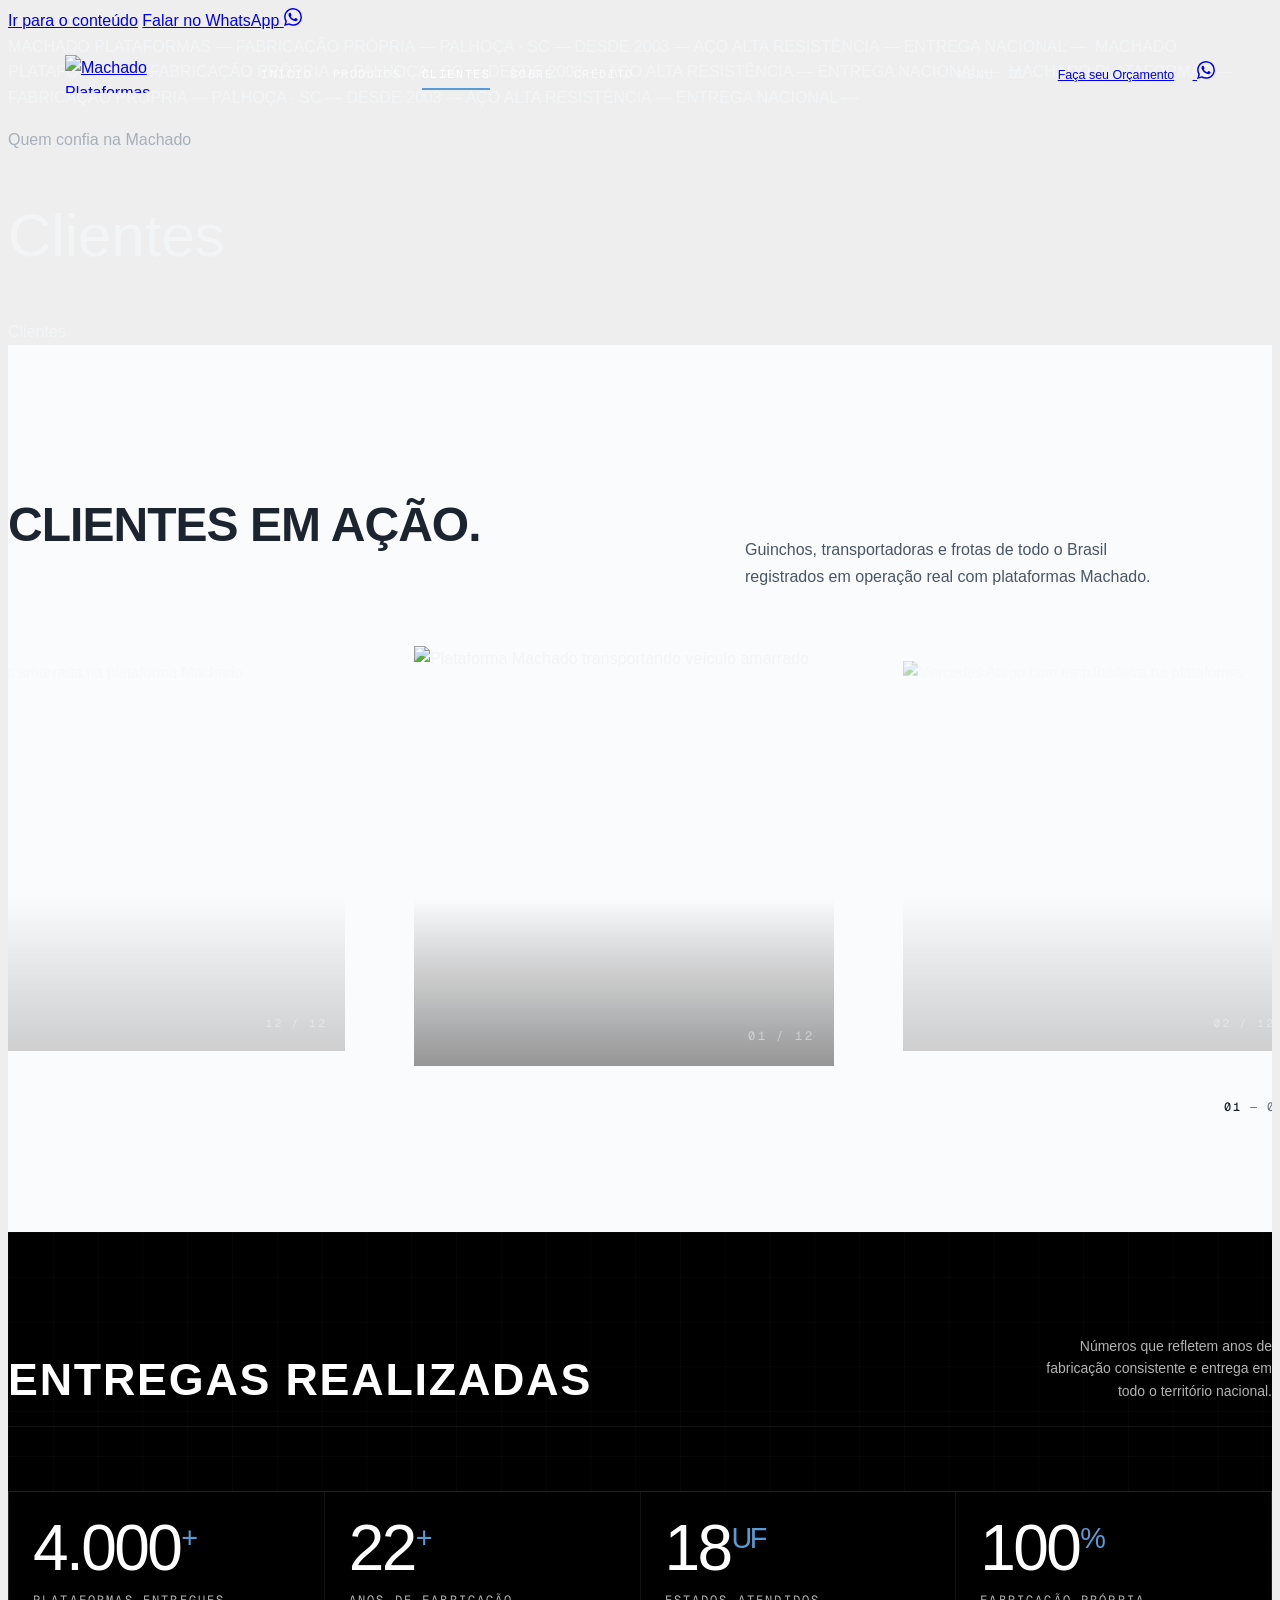
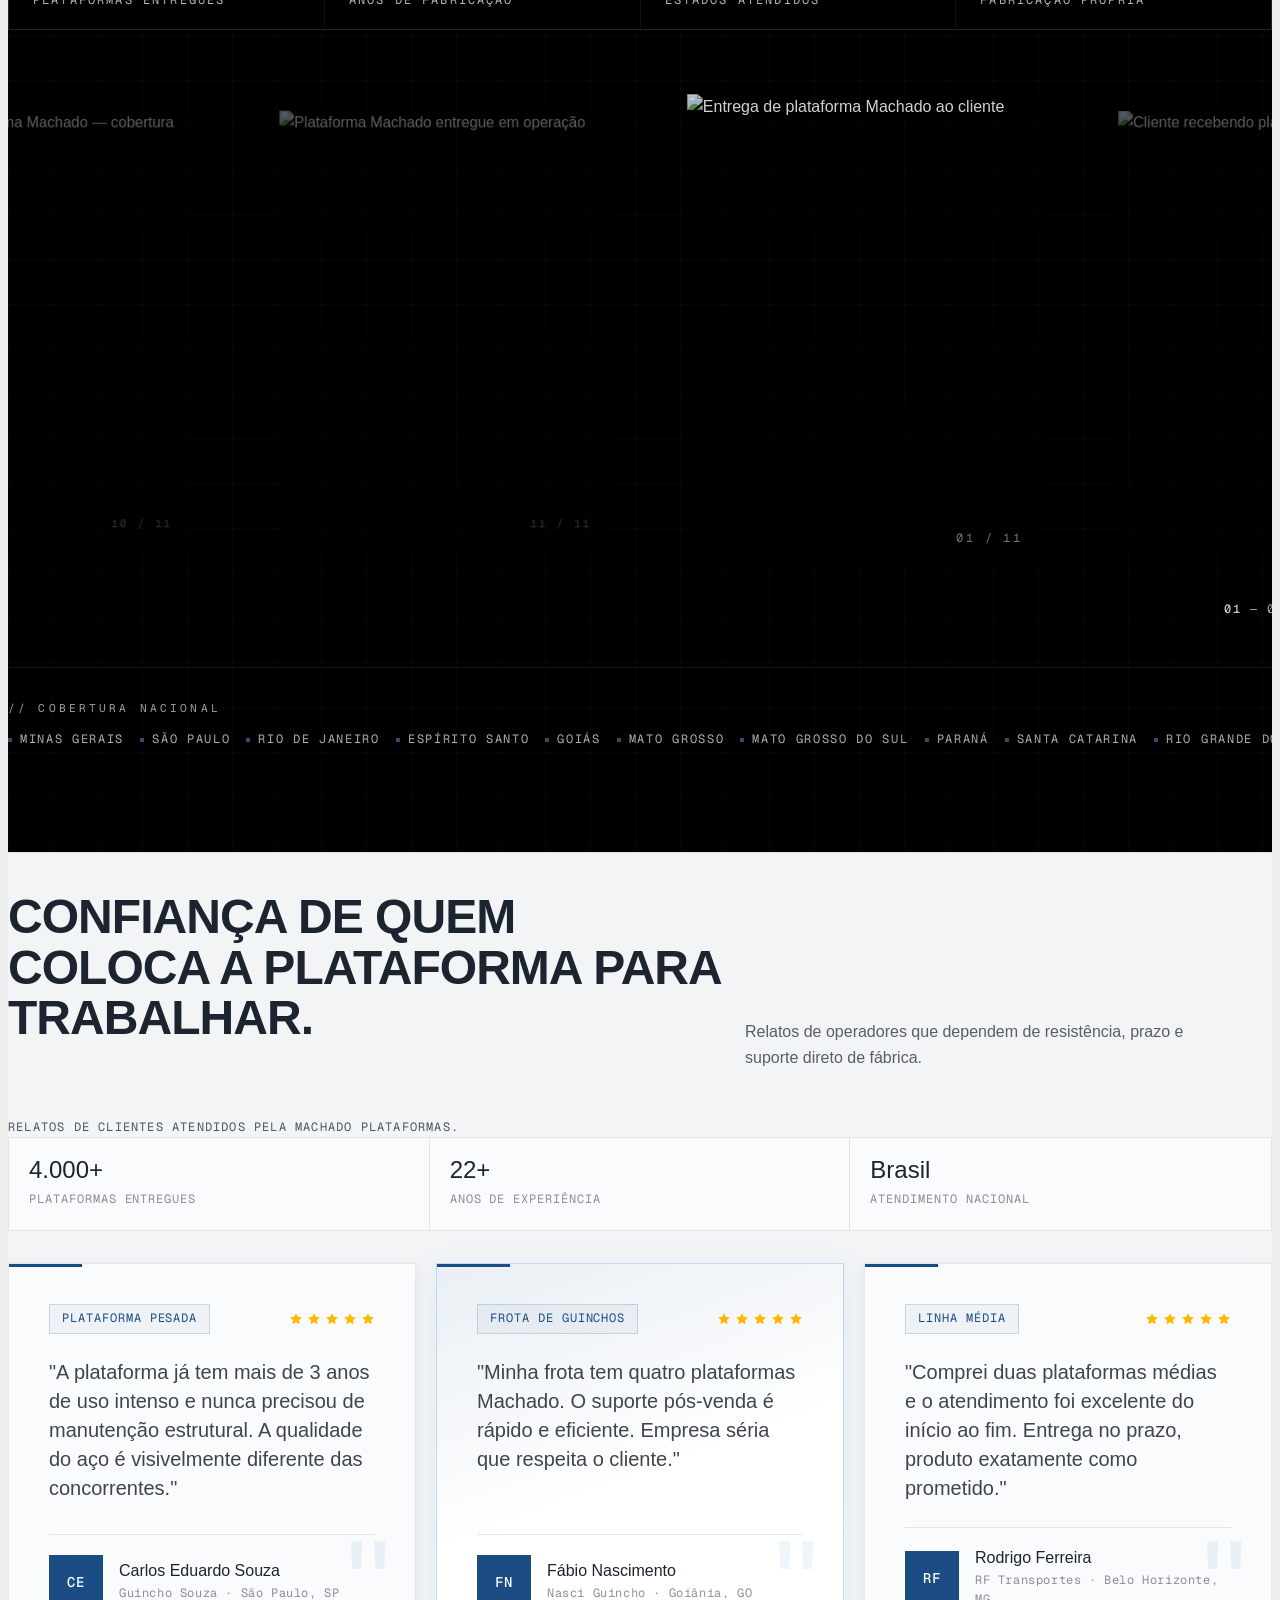
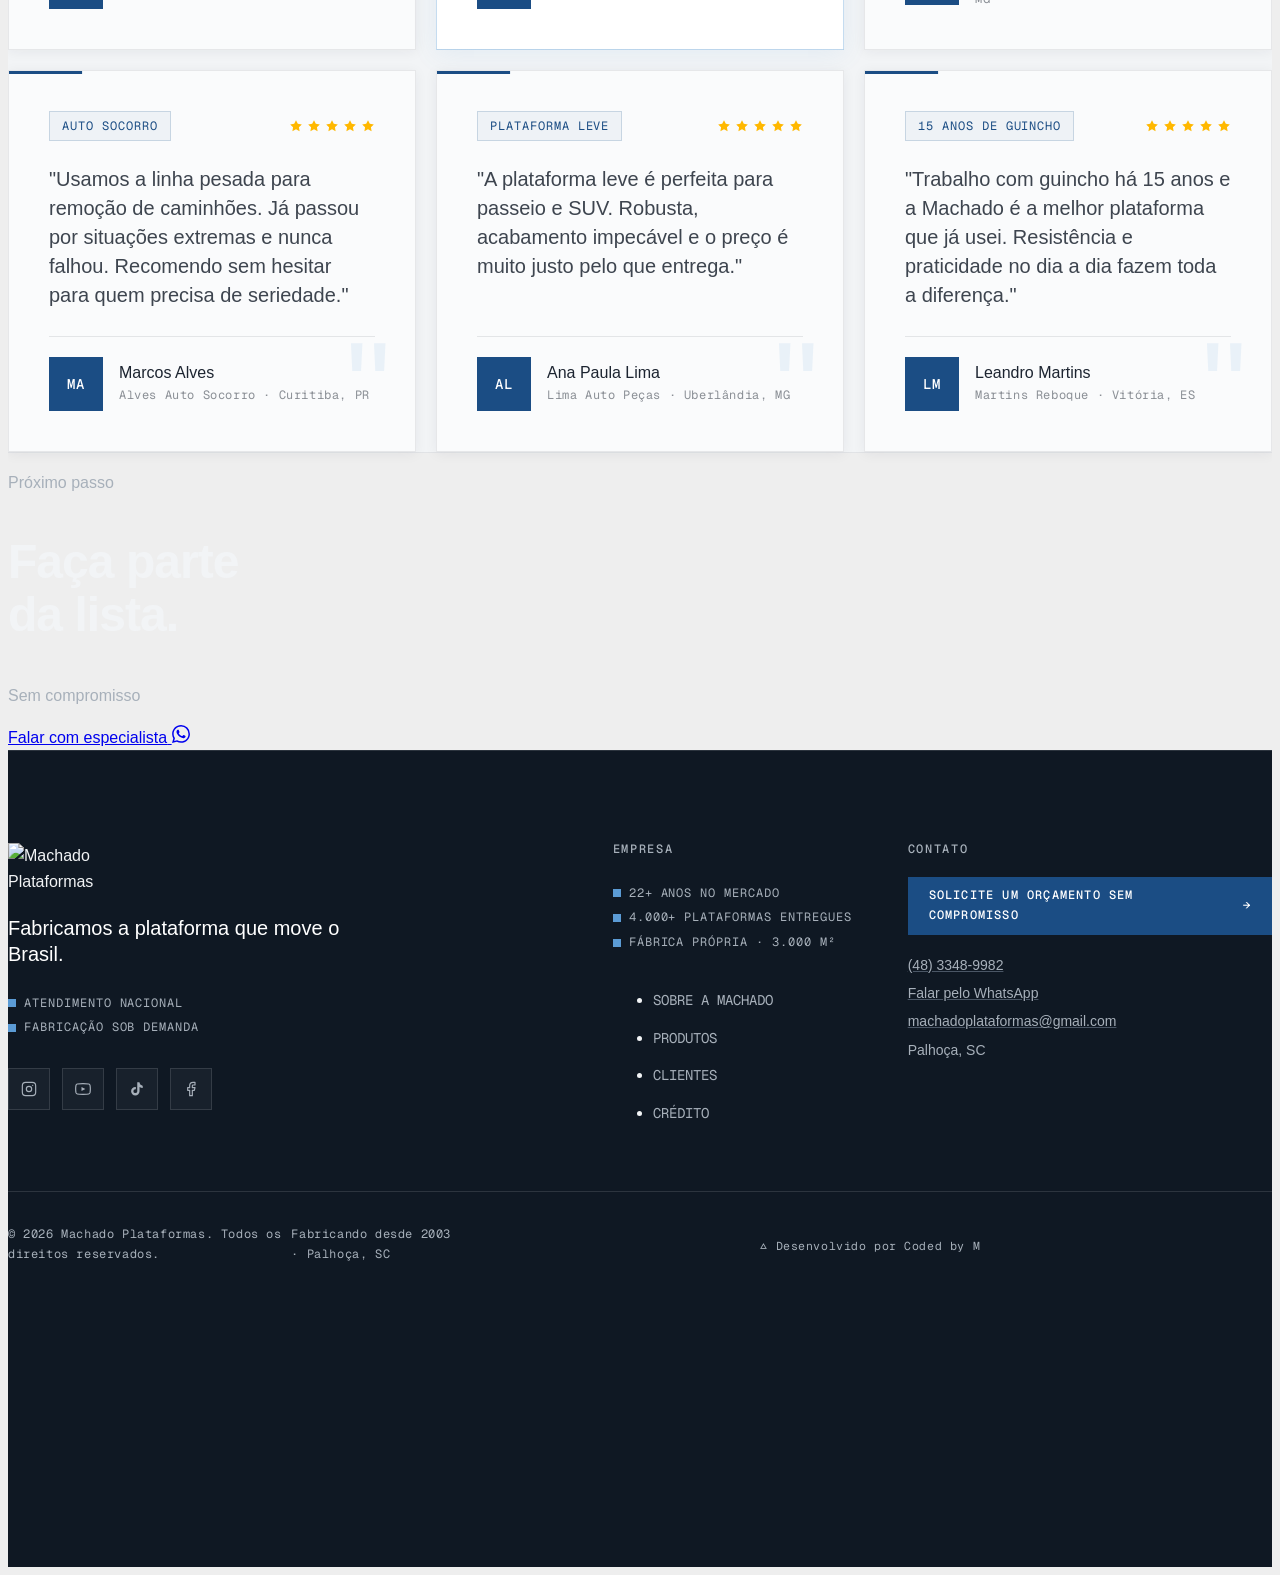
==== commit 944a9656: "Instrumentacao, correcoes de design e performance Tracking (Coded Tracker + GA4/Ads ja existentes) -" ====
--- a/clientes.html
+++ b/clientes.html
@@ -4,22 +4,26 @@
   <meta charset="UTF-8" />
   <meta name="viewport" content="width=device-width, initial-scale=1.0" />
 
-  <!-- Google tag (gtag.js) — Google Ads -->
-  <script async src="https://www.googletagmanager.com/gtag/js?id=AW-18175016064"></script>
+  <!-- Google tag (gtag.js) — Google Ads + Google Analytics 4 -->
+  <script async src="https://www.googletagmanager.com/gtag/js?id=G-X7P96XT9CL"></script>
   <script>
     window.dataLayer = window.dataLayer || [];
     function gtag(){dataLayer.push(arguments);}
     gtag('js', new Date());
     gtag('config', 'AW-18175016064');
+    gtag('config', 'G-X7P96XT9CL');
   </script>
+
+  <!-- Coded Tracker — analytics first-party -->
+  <script defer src="https://web-production-784b1.up.railway.app/tracker/v1.js" data-site="ci_pub_66e8cbd6e32f3d07d75ba623d486af66"></script>
 
   <meta name="description" content="Machado Plataformas — Clientes em ação e depoimentos de quem confia na qualidade e resistência das nossas plataformas para guincho." />
 
   <meta property="og:title" content="Clientes | Machado Plataformas" />
   <meta property="og:description" content="Veja o que dizem os clientes da Machado Plataformas sobre qualidade, durabilidade e atendimento." />
-  <meta property="og:url" content="https://machadoplataformas.com.br/clientes.html" />
+  <meta property="og:url" content="https://www.machadoplataformas.com.br/clientes.html" />
   <meta property="og:type" content="website" />
-  <meta property="og:image" content="https://machadoplataformas.com.br/assets/images/og/machado-share.jpg" />
+  <meta property="og:image" content="https://www.machadoplataformas.com.br/assets/images/og/machado-share.jpg" />
   <meta property="og:site_name" content="Machado Plataformas" />
   <meta property="og:locale" content="pt_BR" />
   <meta name="twitter:card" content="summary_large_image" />
@@ -83,7 +87,7 @@
       align-items: center;
       height: 48px;
       padding-inline: var(--space-8);
-      border: 1px solid rgba(255, 255, 255, 0.3);
+      border: 1px solid rgba(255, 255, 255, 0.66);
       color: rgba(255, 255, 255, 0.8);
       font-family: var(--font-ui-mono);
       font-size: var(--text-xs);
@@ -107,7 +111,7 @@
     /* === CLIENTES EM AÇÃO === */
 
     .em-acao {
-      background: #ffffff;
+      background: var(--color-paper);
       padding-top: var(--section-md);
       padding-bottom: var(--section-md);
     }
@@ -126,7 +130,7 @@
     .em-acao-header__text {
       max-width: 440px;
       margin: 0;
-      color: rgba(28, 36, 48, 0.6);
+      color: rgba(28, 36, 48, 0.72);
       font-size: var(--text-base);
       line-height: 1.65;
     }
@@ -227,9 +231,9 @@
       display: flex;
       align-items: center;
       justify-content: center;
-      background: #ffffff;
+      background: var(--color-paper);
       border: 1px solid rgba(0,0,0,0.12);
-      color: rgba(28,36,48,0.55);
+      color: rgba(28,36,48,0.72);
       cursor: pointer;
       transition: background 0.2s ease, border-color 0.2s ease, color 0.2s ease, transform 0.12s ease;
     }
@@ -257,7 +261,7 @@
       font-family: var(--font-ui-mono);
       font-size: var(--text-xs);
       letter-spacing: 0.14em;
-      color: rgba(28,36,48,0.38);
+      color: rgba(28,36,48,0.66);
       font-variant-numeric: tabular-nums;
     }
 
@@ -353,7 +357,7 @@
       max-width: 32ch;
       font-size: var(--text-sm);
       line-height: 1.6;
-      color: rgba(255,255,255,0.38);
+      color: rgba(255,255,255,0.7);
       margin: 0;
       text-align: right;
     }
@@ -429,7 +433,7 @@
       font-size: var(--text-xs);
       letter-spacing: 0.18em;
       text-transform: uppercase;
-      color: rgba(255,255,255,0.38);
+      color: rgba(255,255,255,0.7);
       line-height: 1.4;
     }
 
@@ -547,7 +551,7 @@
       font-family: var(--font-ui-mono);
       font-size: var(--text-xs);
       letter-spacing: 0.14em;
-      color: rgba(255,255,255,0.3);
+      color: rgba(255,255,255,0.66);
       font-variant-numeric: tabular-nums;
     }
 
@@ -577,10 +581,10 @@
 
     .entregas-ticker__label {
       font-family: var(--font-ui-mono);
-      font-size: 0.6rem;
+      font-size: 0.7rem;
       letter-spacing: 0.28em;
       text-transform: uppercase;
-      color: rgba(255,255,255,0.22);
+      color: rgba(255,255,255,0.62);
       margin-bottom: var(--space-3);
     }
 
@@ -611,7 +615,7 @@
       font-size: var(--text-xs);
       letter-spacing: 0.14em;
       text-transform: uppercase;
-      color: rgba(255,255,255,0.35);
+      color: rgba(255,255,255,0.68);
     }
 
     .entregas-ticker__item::before {
@@ -646,12 +650,12 @@
       color: var(--color-text-dark);
     }
     .depoimentos--light .depoimentos-header__text {
-      color: rgba(28, 36, 48, 0.6);
+      color: rgba(28, 36, 48, 0.72);
     }
 
     /* Trust strip */
     .depoimentos--light .depoimentos-trust {
-      background-color: #ffffff;
+      background-color: var(--color-paper);
       border-color: rgba(28, 36, 48, 0.1);
     }
     .depoimentos--light .depoimentos-trust__item {
@@ -666,7 +670,7 @@
 
     /* Cards */
     .depoimentos--light .depoimento-card {
-      background: #ffffff;
+      background: var(--color-paper);
       border-color: rgba(28, 36, 48, 0.09);
       box-shadow: 0 2px 12px rgba(28, 36, 48, 0.06);
     }
@@ -723,14 +727,14 @@
 
   <!-- Mobile responsiveness — após o <style> inline para vencer na cascata -->
   <link rel="stylesheet" href="./css/mobile.css" />
-  <link rel="canonical" href="https://machadoplataformas.com.br/clientes.html" />
+  <link rel="canonical" href="https://www.machadoplataformas.com.br/clientes.html" />
 </head>
 <body>
 
   <a href="#main" class="skip-link">Ir para o conteúdo</a>
 
   <!-- ── WhatsApp Flutuante ── -->
-  <a href="https://wa.me/554896952440?text=Olá!%20Vim%20pelo%20site%20e%20gostaria%20de%20solicitar%20um%20orçamento."
+  <a data-cm-role="whatsapp" data-cm-id="floating-whatsapp" href="https://wa.me/554896952440?text=Olá!%20Vim%20pelo%20site%20e%20gostaria%20de%20solicitar%20um%20orçamento."
      class="whatsapp-float"
      target="_blank"
      rel="noopener noreferrer"
@@ -751,6 +755,14 @@
       <a href="./index.html" class="navbar-logo" aria-label="Machado Plataformas — Início">
         <img src="./assets/images/logo/logo.svg" alt="Machado Plataformas" width="130" height="32" />
       </a>
+      <nav class="navbar-links" aria-label="Navegação principal">
+          <a href="./index.html">Início</a>
+          <a href="./produtos.html">Produtos</a>
+          <a href="./clientes.html" class="is-active" aria-current="page">Clientes</a>
+          <a href="./sobre.html">Sobre</a>
+          <a href="./credito.html">Crédito</a>
+      </nav>
+
       <button class="navbar-toggle" aria-label="Abrir menu" aria-expanded="false" aria-controls="navbar-panel">
         <span class="navbar-toggle__label">Menu</span>
         <span class="navbar-toggle__icon" aria-hidden="true">
@@ -758,7 +770,7 @@
           <span class="navbar-toggle__line"></span>
         </span>
       </button>
-      <a href="https://wa.me/554896952440?text=Olá!%20Vim%20pelo%20site%20e%20gostaria%20de%20solicitar%20um%20orçamento."
+      <a data-cm-role="whatsapp" data-cm-id="nav-quote" href="https://wa.me/554896952440?text=Olá!%20Vim%20pelo%20site%20e%20gostaria%20de%20solicitar%20um%20orçamento."
          class="btn btn--split btn--split-primary navbar-cta"
          target="_blank" rel="noopener noreferrer"
          data-magnetic>
@@ -784,7 +796,7 @@
           <div class="navbar-panel__contact">
             <span class="navbar-panel__label mono">Contato</span>
             <a href="mailto:machadoplataformas@gmail.com" class="navbar-panel__email">machadoplataformas@gmail.com</a>
-            <a href="https://wa.me/554896952440?text=Olá!%20Vim%20pelo%20site%20e%20gostaria%20de%20solicitar%20um%20orçamento."
+            <a data-cm-role="whatsapp" data-cm-id="menu-quote" href="https://wa.me/554896952440?text=Olá!%20Vim%20pelo%20site%20e%20gostaria%20de%20solicitar%20um%20orçamento."
                class="navbar-panel__wa-cta"
                target="_blank" rel="noopener noreferrer">
               Solicitar orçamento <span aria-hidden="true">→</span>
@@ -844,7 +856,7 @@
   <main id="main">
 
     <!-- HERO DA PÁGINA -->
-    <section class="page-hero" aria-label="Nossos Clientes">
+    <section class="page-hero" data-cm-section="hero" aria-label="Nossos Clientes">
       <div class="page-hero__scan" aria-hidden="true"></div>
       <div class="page-hero__ticker" aria-hidden="true">
         <div class="page-hero__ticker-inner">
@@ -853,14 +865,7 @@
           <span class="page-hero__ticker-text">MACHADO PLATAFORMAS — FABRICAÇÃO PRÓPRIA — PALHOÇA · SC — DESDE 2003 — AÇO ALTA RESISTÊNCIA — ENTREGA NACIONAL —&nbsp;</span>
         </div>
       </div>
-      <span class="page-hero__page-num" aria-hidden="true">— 02 / 04</span>
-      <span class="page-hero__coords" aria-hidden="true">−27.6453° S · −48.6701° O<br>ALT 5M · SC · BR</span>
-      <div class="page-hero__deco" aria-hidden="true">
-        <span class="page-hero__deco-num">02</span>
-        <span class="page-hero__deco-label">SC · BR</span>
-      </div>
       <div class="container">
-        <p class="page-hero__status" aria-hidden="true">Sistema ativo</p>
         <p class="page-hero__eyebrow">Quem confia na Machado</p>
         <h1 class="page-hero__title">
           <span class="page-hero__title-line">
@@ -875,11 +880,10 @@
     </div>
 
     <!-- CLIENTES EM AÇÃO -->
-    <section class="em-acao section--light" aria-labelledby="em-acao-heading">
+    <section class="em-acao section--light" data-cm-section="gallery" aria-labelledby="em-acao-heading">
       <div class="container">
         <div class="em-acao-header" data-animate="fade-up">
           <div>
-            <span class="eyebrow">Plataformas em campo</span>
             <h2 id="em-acao-heading" class="section-title">Clientes em ação.</h2>
           </div>
           <p class="em-acao-header__text">
@@ -960,12 +964,11 @@
     </section>
 
     <!-- ENTREGAS REALIZADAS -->
-    <section class="entregas" aria-labelledby="entregas-heading">
+    <section class="entregas" data-cm-section="deliveries" aria-labelledby="entregas-heading">
       <div class="container entregas__inner">
 
         <div class="entregas__header" data-animate="fade-up">
           <div>
-            <p class="entregas__eyebrow">Histórico de operações</p>
             <h2 id="entregas-heading" class="entregas__title">Entregas Realizadas</h2>
           </div>
           <p class="entregas__subtitle">Números que refletem anos de fabricação consistente e entrega em todo o território nacional.</p>
@@ -981,7 +984,7 @@
             <span class="entregas-kpi__key">Anos de Fabricação</span>
           </div>
           <div class="entregas-kpi">
-            <span class="entregas-kpi__val">27<span class="entregas-kpi__sup">UF</span></span>
+            <span class="entregas-kpi__val">18<span class="entregas-kpi__sup">UF</span></span>
             <span class="entregas-kpi__key">Estados Atendidos</span>
           </div>
           <div class="entregas-kpi">
@@ -1107,17 +1110,17 @@
     </section>
 
     <!-- DEPOIMENTOS -->
-    <section class="section depoimentos depoimentos--light section--light" aria-labelledby="depoimentos-heading">
+    <section class="section depoimentos depoimentos--light section--light" data-cm-section="social-proof" aria-labelledby="depoimentos-heading">
       <div class="container">
 
         <div class="depoimentos-header section-header" data-animate="fade-up">
           <div>
-            <span class="eyebrow">Avaliações de Clientes</span>
             <h2 id="depoimentos-heading" class="section-title">Confiança de quem coloca a plataforma para trabalhar.</h2>
           </div>
           <p class="depoimentos-header__text">
             Relatos de operadores que dependem de resistência, prazo e suporte direto de fábrica.
           </p>
+          <p class="depoimentos-header__fonte mono">Relatos de clientes atendidos pela Machado Plataformas.</p>
         </div>
 
         <div class="depoimentos-trust" aria-label="Resumo de confiança" data-animate="fade-up" data-delay="0.08">
@@ -1283,12 +1286,12 @@
     </section>
 
     <!-- CTA FINAL -->
-    <section class="page-cta" aria-label="Solicitar orçamento">
+    <section class="page-cta" data-cm-section="contact" aria-label="Solicitar orçamento">
       <div class="container">
         <p class="page-cta__eyebrow">Próximo passo</p>
         <h2 class="page-cta__title">Faça parte<br />da lista.</h2>
         <p class="page-cta__note">Sem compromisso</p>
-        <a href="https://wa.me/554896952440?text=Olá!%20Vim%20pelo%20site%20e%20gostaria%20de%20solicitar%20um%20orçamento."
+        <a data-cm-role="whatsapp" data-cm-id="page-cta-quote" href="https://wa.me/554896952440?text=Olá!%20Vim%20pelo%20site%20e%20gostaria%20de%20solicitar%20um%20orçamento."
            class="btn btn--split btn--split-primary"
            target="_blank" rel="noopener noreferrer"
            data-magnetic>
@@ -1305,7 +1308,7 @@
   </main>
 
   <!-- FOOTER -->
-  <footer id="footer" class="footer" role="contentinfo">
+  <footer id="footer" data-cm-section="footer" class="footer" role="contentinfo">
     <div class="footer-headline-wrap" aria-hidden="true">
       <p class="footer-headline" aria-hidden="true">Machado</p>
     </div>
@@ -1349,7 +1352,7 @@
         </div>
         <div class="footer-col footer-col--contact">
           <h3 class="footer-col__title">Contato</h3>
-          <a class="footer-cta" href="https://wa.me/554896952440?text=Olá!%20Vim%20pelo%20site%20e%20gostaria%20de%20solicitar%20um%20orçamento." target="_blank" rel="noopener noreferrer">
+          <a data-cm-role="whatsapp" data-cm-id="footer-quote" class="footer-cta" href="https://wa.me/554896952440?text=Olá!%20Vim%20pelo%20site%20e%20gostaria%20de%20solicitar%20um%20orçamento." target="_blank" rel="noopener noreferrer">
             <span>Solicite um orçamento sem compromisso</span>
             <span aria-hidden="true">→</span>
           </a>
@@ -1364,18 +1367,17 @@
       <div class="footer-bottom">
         <p class="footer-copy mono">&copy; 2026 Machado Plataformas. Todos os direitos reservados.</p>
         <p class="footer-copy mono">Fabricando desde 2003 · Palhoça, SC</p>
-        <p class="footer-copy footer-signature mono">△ Desenvolvido por <a href="https://wa.me/5548999916638?text=Olá!%20Vi%20o%20site%20da%20Machado%20e%20gostei%20do%20trabalho.%20Gostaria%20de%20um%20orçamento%20para%20o%20meu%20site%2Fprojeto." target="_blank" rel="noopener noreferrer">Coded by M</a></p>
+        <p class="footer-copy footer-signature mono">△ Desenvolvido por <a data-cm-ignore href="https://wa.me/5548999916638?text=Olá!%20Vi%20o%20site%20da%20Machado%20e%20gostei%20do%20trabalho.%20Gostaria%20de%20um%20orçamento%20para%20o%20meu%20site%2Fprojeto." target="_blank" rel="noopener noreferrer">Coded by M</a></p>
       </div>
     </div>
   </footer>
 
   <script src="https://cdn.jsdelivr.net/npm/swiper@11/swiper-bundle.min.js"></script>
-  <script src="https://unpkg.com/lenis@1.1.14/dist/lenis.min.js"></script>
-  <script src="https://cdnjs.cloudflare.com/ajax/libs/gsap/3.12.5/gsap.min.js"></script>
-  <script src="https://cdnjs.cloudflare.com/ajax/libs/gsap/3.12.5/ScrollTrigger.min.js"></script>
-  <script src="https://cdnjs.cloudflare.com/ajax/libs/gsap/3.12.5/SplitText.min.js"></script>
-  <script src="https://cdnjs.cloudflare.com/ajax/libs/gsap/3.12.5/CustomEase.min.js"></script>
-  <script src="./js/gsap-setup.js"></script>
+  <script defer src="https://unpkg.com/lenis@1.1.14/dist/lenis.min.js"></script>
+  <script defer src="https://cdnjs.cloudflare.com/ajax/libs/gsap/3.12.5/gsap.min.js"></script>
+  <script defer src="https://cdnjs.cloudflare.com/ajax/libs/gsap/3.12.5/ScrollTrigger.min.js"></script>
+  <script defer src="https://cdnjs.cloudflare.com/ajax/libs/gsap/3.12.5/CustomEase.min.js"></script>
+  <script defer src="./js/gsap-setup.js"></script>
   <script type="module" src="./js/main.js"></script>
 
   <script>
--- a/css/variables.css
+++ b/css/variables.css
@@ -0,0 +1,173 @@
+/* ===========================
+   VARIABLES — Fonte da Verdade
+   Machado Plataformas
+   NUNCA usar hex direto no CSS — sempre variável daqui
+=========================== */
+
+:root {
+
+  /* ── CORES — Backgrounds ── */
+  --color-bg:            #1C2430;
+  --color-bg-mid:        #2F3B4A;
+  --color-bg-light:      #4A5665;
+  --color-steel:         #A7B0BA;
+  --color-surface:       #F2F4F6;
+  --color-paper:         #FAFBFC;  /* branco tingido de navy — nunca #fff puro */
+
+  /* ── CORES — Azuis Primários ── */
+  --color-primary:       #1B4D84;
+  --color-primary-light: #5B9BD5;
+  --color-primary-muted: #8FB4D4;
+  --color-navy:          #1E3A5F;
+  --color-navy-dark:     #1A2E46;
+
+  /* ── CORES — Texto ── */
+  --color-text:          #F2F4F6;
+  --color-text-muted:    #A7B0BA;
+  --color-text-dark:     #1C2430;
+  --color-white:         #FFFFFF;
+
+  /* ── CORES — Utilitários ── */
+  --color-border:        #2F3B4A;
+  --color-border-light:  #4A5665;
+  --color-overlay:       rgba(28, 36, 48, 0.85);
+  --color-whatsapp:      #25D366;
+  --color-star:          #FFB800;
+  --color-error:         #E05A5A;
+  --color-process-accent:var(--color-primary);
+  --color-footer-bg:     #0F1823;
+  --color-black:         #000000;
+  --color-primary-soft:  rgba(91, 155, 213, 0.08);
+  --color-primary-ring:  rgba(91, 155, 213, 0.15);
+  --color-primary-glow:  rgba(91, 155, 213, 0.25);
+  --color-primary-surface: rgba(26, 75, 130, 0.06);
+  --color-border-soft:   rgba(28, 36, 48, 0.12);
+  --color-whatsapp-soft: rgba(37, 211, 102, 0.8);
+  --color-error-ring:    rgba(224, 90, 90, 0.15);
+  --color-white-muted:   rgba(255, 255, 255, 0.7);
+  --color-white-subtle:  rgba(255, 255, 255, 0.1);
+  --color-white-soft:    rgba(255, 255, 255, 0.14);
+  --color-white-border:  rgba(255, 255, 255, 0.5);
+  --color-black-soft:    rgba(0, 0, 0, 0.15);
+  --color-black-muted:   rgba(0, 0, 0, 0.2);
+  --color-black-shadow:  rgba(0, 0, 0, 0.22);
+  --color-navbar-dark:   rgba(0, 0, 0, 0.78);
+  --color-navbar-dark-strong: rgba(0, 0, 0, 0.92);
+  --color-navbar-light:  rgba(242, 244, 246, 0.9);
+  --color-navbar-light-strong: rgba(242, 244, 246, 0.96);
+  --color-navbar-border-dark: rgba(255, 255, 255, 0.08);
+  --color-navbar-border-dark-strong: rgba(255, 255, 255, 0.12);
+  --color-navbar-border-light: rgba(28, 36, 48, 0.12);
+  --color-menu-bg:       #333333;
+  --color-navbar-panel:  var(--color-menu-bg);
+  --color-navbar-open:   var(--color-menu-bg);
+  --color-navbar-panel-card: rgba(255, 255, 255, 0.04);
+  --color-navbar-shadow: rgba(0, 0, 0, 0.18);
+  --color-navbar-overlay-light: rgba(15, 24, 35, 0.18);
+  --color-stats-bg:      #EEEEEE;
+  --color-stats-card:    #F7F7F7;
+  --color-stats-text:    #111111;
+  --color-stats-border:  rgba(28, 36, 48, 0.1);
+  --color-stats-shadow:  rgba(28, 36, 48, 0.08);
+  --color-stats-shadow-hover: rgba(26, 75, 130, 0.16);
+  --color-stats-divider: rgba(28, 36, 48, 0.12);
+
+  /* ── TIPOGRAFIA — Famílias ── */
+  --font-display:  'Machado', 'aktiv-grotesk', 'Aktiv Grotesk', 'AktivGrotesk', 'Helvetica Neue', Arial, sans-serif;
+  --font-titles:   'Horizon', 'Century Gothic', Arial, sans-serif;
+  --font-heading:  'aktiv-grotesk', 'Aktiv Grotesk', 'AktivGrotesk', 'Helvetica Neue', Arial, sans-serif;
+  --font-body:     'aktiv-grotesk', 'Aktiv Grotesk', 'AktivGrotesk', 'Helvetica Neue', Arial, sans-serif;
+  --font-mono:     'geist-mono', 'Geist Mono', 'Courier New', monospace;
+  --font-ui-mono:  'geist-mono', 'Geist Mono', 'Courier New', monospace;
+
+  --weight-light:    300;
+  --weight-regular:  400;
+  --weight-medium:   500;
+  --weight-semibold: 600;
+  --weight-bold:     700;
+
+  /* ── TIPOGRAFIA — Escala ── */
+  --text-xs:      0.75rem;
+  --text-sm:      0.875rem;
+  --text-base:    1rem;
+  --text-lg:      1.125rem;
+  --text-xl:      1.25rem;
+  --text-2xl:     1.5rem;
+  --text-3xl:     1.875rem;
+  --text-4xl:     2.25rem;
+  --text-5xl:     3rem;
+  --text-6xl:     3.75rem;
+  --text-hero:    6rem;
+  --text-display: 8rem;
+
+  /* ── ESPAÇAMENTO — Base 4px ── */
+  --space-1:  0.25rem;
+  --space-2:  0.5rem;
+  --space-3:  0.75rem;
+  --space-4:  1rem;
+  --space-5:  1.25rem;
+  --space-6:  1.5rem;
+  --space-8:  2rem;
+  --space-10: 2.5rem;
+  --space-12: 3rem;
+  --space-14: 3.5rem;
+  --space-16: 4rem;
+  --space-20: 5rem;
+  --space-24: 6rem;
+  --space-32: 8rem;
+  --space-40: 10rem;
+
+  /* ── CONTAINER ── */
+  --container-max:     1440px;
+  --container-default: 1200px;
+  --container-padding: clamp(1.25rem, 5vw, 4rem);
+
+  /* ── SEÇÃO PADDING ── */
+  --section-sm: clamp(3rem, 6vw, 6rem);
+  --section-md: clamp(5rem, 9vw, 10rem);
+  --section-lg: clamp(7rem, 12vw, 14rem);
+
+  /* ── COMPONENTES ── */
+  --button-split-gap: 0.375rem;
+
+  /* ── ANIMAÇÕES — Easings CSS ── */
+  --ease-machado: cubic-bezier(0.16, 1, 0.3, 1);
+  --ease-snap:    cubic-bezier(0.87, 0, 0.13, 1);
+  --ease-premium: cubic-bezier(0.22, 1, 0.36, 1);
+
+  /* ── ANIMAÇÕES — Durações ── */
+  --dur-fast:   200ms;
+  --dur-normal: 400ms;
+  --dur-slow:   700ms;
+  --dur-slower: 1000ms;
+  --dur-crawl:  1600ms;
+  --dur-instant: 10ms;
+
+  /* ── BORDAS ── */
+  --radius-sm:  4px;
+  --radius-md:  8px;
+  --radius-lg:  16px;
+  --radius-full: 9999px;
+
+  /* ── SOMBRAS ── */
+  --shadow-whatsapp:       0 4px 20px rgba(37, 211, 102, 0.4);
+  --shadow-whatsapp-hover: 0 6px 28px rgba(37, 211, 102, 0.6);
+  --shadow-whatsapp-soft:  0 4px 20px rgba(37, 211, 102, 0.25);
+  --shadow-whatsapp-strong:0 8px 24px rgba(37, 211, 102, 0.35);
+  --shadow-lift:           0 6px 18px var(--color-black-shadow);
+  --shadow-control-hover:  0 4px 16px var(--color-black-soft);
+  --shadow-primary-soft:   0 8px 24px var(--color-primary-glow);
+
+  /* ── NAVBAR ── */
+  --navbar-height: 80px;
+  --navbar-height-scrolled: 64px;
+  --navbar-panel-offset: 104px;
+  --navbar-panel-top-gap: 0.35rem;
+  --navbar-panel-bottom-gap: 100px;
+  --navbar-panel-meta-gap-desktop: 200px;
+  --navbar-panel-max: 1400px;
+  --navbar-panel-grid-gap: 40px;
+  --navbar-panel-card-gap: 20px;
+  --navbar-panel-nav-width: 280px;
+  --navbar-panel-meta-max: 400px;
+}
--- a/css/typography.css
+++ b/css/typography.css
@@ -0,0 +1,139 @@
+/* ===========================
+   TYPOGRAPHY
+   Machado Plataformas
+   Depende de: variables.css
+=========================== */
+
+
+/* ── Horizon ── */
+@font-face {
+  font-family: 'Horizon';
+  src: url('../assets/fonts/Horizon-Font/Horizon.woff2') format('woff2');
+  font-weight: normal;
+  font-style: normal;
+  font-display: swap;
+}
+
+/* ── Fonte Proprietária ── */
+@font-face {
+  font-family: 'Machado';
+  src: url('../assets/fonts/Machado-Display.woff2') format('woff2'),
+       url('../assets/fonts/METAG___.TTF') format('truetype');
+  font-weight: normal;
+  font-style: normal;
+  font-display: swap;
+}
+
+
+/* ── Tags Base ── */
+body {
+  font-family: var(--font-body);
+  font-size: var(--text-base);
+  color: var(--color-text);
+  background-color: var(--color-stats-bg);
+  font-weight: var(--weight-regular);
+  line-height: 1.6;
+}
+
+h1, h2, h3, h4, h5, h6 {
+  font-family: var(--font-heading);
+  font-weight: var(--weight-regular);
+  line-height: 1.1;
+  color: var(--color-text);
+  letter-spacing: 0;
+}
+
+h2 {
+  font-family: 'Horizon', var(--font-heading);
+  font-weight: 700;
+  letter-spacing: -0.02em;
+}
+
+h1 { font-size: var(--text-5xl); }
+h2 { font-size: var(--text-4xl); }
+h3 { font-size: var(--text-3xl); }
+h4 { font-size: var(--text-2xl); }
+h5 { font-size: var(--text-xl); }
+h6 { font-size: var(--text-lg); }
+
+p {
+  font-size: var(--text-base);
+  font-weight: var(--weight-regular);
+  line-height: 1.7;
+  color: var(--color-text-muted);
+}
+
+/* ── Classes Utilitárias ── */
+
+/* Display — APENAS hero-title */
+.hero-title {
+  font-family: var(--font-display);
+  font-size: var(--text-display);
+  font-weight: normal;
+  line-height: 0.92;
+  letter-spacing: 0;
+  color: var(--color-white);
+  text-transform: uppercase;
+}
+
+.section-title {
+  font-family: 'Horizon', var(--font-heading);
+  font-size: var(--text-5xl);
+  font-weight: 700;
+  line-height: 1.05;
+  letter-spacing: -0.02em;
+  color: var(--color-text);
+  text-transform: uppercase;
+}
+
+.eyebrow {
+  display: inline-block;
+  font-family: var(--font-mono);
+  font-size: var(--text-xs);
+  font-weight: var(--weight-medium);
+  letter-spacing: 0.2em;
+  text-transform: uppercase;
+  color: var(--color-primary-light);
+  margin-bottom: var(--space-3);
+}
+
+.eyebrow::before {
+  content: '/ ';
+}
+
+.lead {
+  font-size: var(--text-lg);
+  line-height: 1.65;
+  color: var(--color-text-muted);
+}
+
+.mono {
+  font-family: var(--font-mono);
+  font-size: var(--text-sm);
+  font-weight: var(--weight-regular);
+  color: var(--color-text-muted);
+  letter-spacing: 0.05em;
+}
+
+.text-white   { color: var(--color-white); }
+.text-muted   { color: var(--color-text-muted); }
+.text-primary { color: var(--color-primary-light); }
+.text-dark    { color: var(--color-text-dark); }
+
+/* ── Texto outline (stroke) — para efeito fill + outline nos H2 ── */
+.text-stroke {
+  color: var(--color-primary);
+}
+
+.uppercase { text-transform: uppercase; }
+.condensed { font-family: var(--font-heading); }
+
+/* Seção clara — override texto */
+.section--light p  { color: var(--color-bg-light); }
+.section--light h2 { color: var(--color-text-dark); }
+.section--light .eyebrow { color: var(--color-primary); }
+
+@media (min-width: 768px) {
+  h1 { font-size: var(--text-6xl); }
+  h2 { font-size: var(--text-5xl); }
+}
--- a/css/components/navbar.css
+++ b/css/components/navbar.css
@@ -0,0 +1,676 @@
+﻿/* ===========================
+   COMPONENTE: Navbar
+   Depende de: variables.css
+=========================== */
+
+.navbar {
+  position: fixed;
+  inset: 0 0 auto 0;
+  z-index: 900;
+  padding-top: clamp(0.9rem, 1.4vw, 1.25rem);
+  transition: padding-top var(--dur-normal) ease;
+  color: var(--color-text);
+}
+
+.navbar-inner {
+  display: grid;
+  grid-template-columns: auto 1fr auto;
+  align-items: center;
+  gap: var(--space-4);
+  min-height: var(--navbar-height);
+  padding: 0.95rem 1.75rem;
+  background-color: transparent;
+  border: 1px solid transparent;
+  box-shadow: none;
+  backdrop-filter: none;
+  -webkit-backdrop-filter: none;
+  transition:
+    background-color var(--dur-normal) ease,
+    border-color var(--dur-normal) ease,
+    box-shadow var(--dur-normal) ease,
+    min-height var(--dur-normal) ease,
+    padding var(--dur-normal) ease,
+    transform var(--dur-normal) ease;
+}
+
+.navbar--scrolled {
+  padding-top: var(--space-3);
+}
+
+.navbar.is-open .navbar-inner,
+.navbar--scrolled.is-open .navbar-inner {
+  min-height: var(--navbar-height-scrolled);
+  padding-block: 0.9rem;
+  background-color: var(--color-menu-bg);
+  border-color: var(--color-menu-bg);
+  box-shadow: none;
+  backdrop-filter: none;
+  -webkit-backdrop-filter: none;
+}
+
+/* Tema claro — navbar fechada sobre seções claras: mesmo visual do estado aberto */
+.navbar--light .navbar-inner {
+  background-color: var(--color-menu-bg);
+  border-color: var(--color-menu-bg);
+  box-shadow: none;
+  color: var(--color-white);
+}
+
+.navbar--light .navbar-logo img {
+  filter: none;
+}
+
+.navbar--light .navbar-toggle,
+.navbar--light .navbar-toggle__label {
+  color: var(--color-white);
+}
+
+.navbar--light .navbar-toggle__line {
+  background-color: var(--color-white);
+}
+
+.navbar:not(.navbar--light):not(.is-open) .navbar-logo img {
+  filter: none;
+}
+
+.navbar:not(.navbar--light):not(.is-open) .navbar-toggle,
+.navbar:not(.navbar--light):not(.is-open) .navbar-toggle__label {
+  color: var(--color-text);
+}
+
+.navbar:not(.navbar--light):not(.is-open) .navbar-toggle__line {
+  background-color: var(--color-text);
+}
+
+.navbar.is-open .navbar-logo img {
+  filter: none;
+}
+
+.navbar.is-open .navbar-toggle,
+.navbar.is-open .navbar-toggle__label {
+  color: var(--color-white);
+}
+
+.navbar.is-open .navbar-toggle__line {
+  background-color: var(--color-white);
+}
+
+.navbar--scrolled .navbar-inner,
+.navbar.is-open .navbar-inner {
+  min-height: var(--navbar-height-scrolled);
+  padding-block: 0.9rem;
+}
+
+.navbar-logo {
+  display: inline-flex;
+  align-items: center;
+  justify-self: start;
+}
+
+.navbar-logo img {
+  display: block;
+  width: auto;
+  height: 2.4rem;
+}
+
+.navbar-toggle {
+  display: inline-flex;
+  align-items: center;
+  justify-self: center;
+  gap: var(--space-3);
+  padding: 0;
+  background: none;
+  border: 0;
+  color: var(--color-text);
+  cursor: pointer;
+}
+
+.navbar-toggle__label {
+  font-family: var(--font-ui-mono);
+  font-size: 0.82rem;
+  font-weight: var(--weight-medium);
+  letter-spacing: 0.08em;
+  text-transform: uppercase;
+  color: var(--color-text);
+  transition: opacity var(--dur-fast) ease;
+}
+
+.navbar-toggle__icon {
+  display: inline-grid;
+  gap: 0.35rem;
+}
+
+.navbar-toggle__line {
+  display: block;
+  width: 1.05rem;
+  height: 1px;
+  background-color: var(--color-text);
+  transform-origin: center;
+  transition: transform var(--dur-normal) ease, opacity var(--dur-normal) ease;
+}
+
+.navbar-toggle.is-open .navbar-toggle__line:first-child {
+  transform: translateY(0.24rem) rotate(45deg);
+}
+
+.navbar-toggle.is-open .navbar-toggle__line:last-child {
+  transform: translateY(-0.24rem) rotate(-45deg);
+}
+
+.navbar-cta {
+  justify-self: end;
+}
+
+.navbar-cta .btn__label,
+.navbar-cta .btn__plus {
+  min-height: 2.55rem;
+}
+
+.navbar-cta .btn__label {
+  padding-inline: 1.15rem;
+  font-size: 0.78rem;
+}
+
+.navbar-cta .btn__plus {
+  min-width: 2.55rem;
+  font-size: 1.05rem;
+}
+
+.navbar-panel {
+  position: fixed;
+  inset: 0;
+  z-index: 899;
+  padding:
+    calc(var(--navbar-panel-offset) + var(--navbar-panel-top-gap))
+    clamp(0.9rem, 1.4vw, 1.75rem)
+    var(--navbar-panel-bottom-gap);
+  background-color: transparent;
+  visibility: hidden;
+  pointer-events: none;
+  overflow-y: auto;
+  -webkit-overflow-scrolling: touch;
+  overscroll-behavior: contain;
+}
+
+.navbar-panel.is-open {
+  visibility: visible;
+  pointer-events: auto;
+}
+
+.navbar-panel__inner {
+  display: grid;
+  gap: clamp(2rem, 3vw, 4rem);
+  width: 100%;
+  max-width: var(--navbar-panel-max);
+  margin: 0 auto;
+  padding: clamp(2rem, 3vw, 3.75rem);
+  background-color: var(--color-menu-bg);
+  border: 1px solid var(--color-menu-bg);
+  min-height: calc(100vh - var(--navbar-panel-offset) - var(--navbar-panel-top-gap) - var(--navbar-panel-bottom-gap));
+  opacity: 0;
+  overflow: visible;
+}
+
+.navbar-panel__nav {
+  position: relative;
+  display: grid;
+  align-content: start;
+  gap: 1rem;
+  overflow: visible;
+  min-width: 0;
+}
+
+.navbar-panel__nav a {
+  position: relative;
+  width: fit-content;
+  padding-left: 0;
+  font-family: var(--font-body);
+  font-size: 3.5rem;
+  font-weight: var(--weight-regular);
+  line-height: 1.125;
+  letter-spacing: 0;
+  text-transform: none;
+  color: var(--color-white);
+  opacity: 0.92;
+  will-change: transform, opacity, color;
+  transition:
+    color var(--dur-fast) ease,
+    transform var(--dur-fast) ease,
+    padding-left var(--dur-fast) ease,
+    opacity var(--dur-fast) ease;
+}
+
+.navbar-panel__nav a.is-active,
+.navbar-panel__nav a:hover {
+  color: var(--color-primary);
+  transform: translateX(0.35rem);
+  padding-left: 0.15rem;
+  opacity: 1;
+}
+
+/* Indicador único — quadrado que se move entre itens */
+.nav-indicator {
+  position: absolute;
+  left: -2.2rem;
+  top: 0;
+  width: 1rem;
+  height: 1rem;
+  background-color: var(--color-primary);
+  pointer-events: none;
+  transition: transform 0.25s cubic-bezier(0.16, 1, 0.3, 1);
+  z-index: 1;
+}
+
+.navbar-panel__meta {
+  display: grid;
+  align-content: start;
+  width: 100%;
+  gap: 2rem;
+  min-width: 0;
+  max-width: var(--navbar-panel-meta-max);
+  position: relative;
+  z-index: 0;
+}
+
+.navbar-panel__contact,
+.navbar-panel__status {
+  display: grid;
+  gap: 0.85rem;
+}
+
+.navbar-panel__label {
+  color: var(--color-primary-muted);
+  font-size: 0.82rem;
+  letter-spacing: 0.05em;
+}
+
+.navbar-panel__contact a,
+.navbar-panel__note,
+.navbar-panel__status-line {
+  font-family: var(--font-body);
+  font-size: 1.08rem;
+  line-height: 1.4;
+  color: var(--color-white);
+}
+
+.navbar-panel__note {
+  font-size: 0.8rem;
+  color: var(--color-primary-muted);
+  text-transform: uppercase;
+  letter-spacing: 0.08em;
+  margin-top: 0.75rem;
+}
+
+.navbar-panel__email {
+  font-size: 0.82rem;
+  color: rgba(255, 255, 255, 0.48) !important;
+  letter-spacing: 0.02em;
+  text-decoration: none;
+  border-bottom: 1px solid transparent;
+  padding-bottom: 1px;
+  transition: color var(--dur-fast) ease, border-color var(--dur-fast) ease;
+}
+
+.navbar-panel__email:hover {
+  color: rgba(255, 255, 255, 0.72) !important;
+  border-color: rgba(255, 255, 255, 0.28);
+}
+
+/* Redes sociais — mesmo estilo do footer (.footer-social) */
+.navbar-panel__social {
+  display: flex;
+  flex-wrap: wrap;
+  gap: var(--space-3);
+  margin-top: var(--space-3);
+}
+
+.navbar-panel__social a {
+  display: flex;
+  align-items: center;
+  justify-content: center;
+  width: var(--space-10);
+  height: var(--space-10);
+  flex-shrink: 0;
+  color: var(--color-text-muted);
+  background-color: var(--color-navbar-panel-card);
+  border: 1px solid var(--color-navbar-border-dark-strong);
+  transition:
+    border-color var(--dur-fast) var(--ease-machado),
+    color var(--dur-fast) var(--ease-machado),
+    transform var(--dur-fast) var(--ease-machado);
+}
+
+.navbar-panel__social a svg {
+  width: 16px;
+  height: 16px;
+  display: block;
+  flex-shrink: 0;
+}
+
+.navbar-panel__social a:hover,
+.navbar-panel__social a:focus-visible {
+  color: var(--color-primary-light);
+  border-color: var(--color-primary-light);
+  /* outline removed — :focus-visible handled globally in reset.css */
+  transform: translateY(calc(-1 * var(--space-1)));
+}
+
+.navbar-panel__wa-cta {
+  display: inline-flex;
+  align-items: center;
+  gap: 0.4em;
+  font-family: var(--font-heading);
+  font-size: clamp(1rem, 1.5vw, 1.25rem);
+  font-weight: var(--weight-bold);
+  letter-spacing: 0.01em;
+  color: var(--color-white) !important;
+  text-decoration: none;
+  border-bottom: 2px solid var(--color-primary-light);
+  padding-bottom: 2px;
+  transition: color var(--dur-fast) ease, border-color var(--dur-fast) ease;
+}
+
+.navbar-panel__wa-cta:hover {
+  color: var(--color-primary-light) !important;
+  border-color: var(--color-primary-light);
+}
+
+.navbar-panel__status-line {
+  display: flex;
+  align-items: flex-start;
+  gap: 0.75rem;
+  max-width: 18rem;
+  font-family: var(--font-ui-mono);
+  font-size: 0.9rem;
+  letter-spacing: 0.03em;
+  text-transform: uppercase;
+  color: var(--color-white);
+}
+
+.navbar-panel__cards {
+  display: flex;
+  flex-direction: column;
+  flex-wrap: nowrap;
+  align-items: flex-start;
+  width: 100%;
+  gap: var(--navbar-panel-card-gap);
+  min-width: 0;
+  max-width: 100%;
+  overflow: hidden;
+}
+
+.navbar-card {
+  display: grid;
+  flex: 1 1 0;
+  min-width: 0;
+  gap: 0.7rem;
+  align-content: start;
+  max-width: 100%;
+  overflow: hidden;
+  transform: translateY(0);
+  transition: transform var(--dur-normal) ease;
+}
+
+.navbar-card__image {
+  display: block;
+  width: 100%;
+  max-width: 100%;
+  height: auto;
+  aspect-ratio: 0.72;
+  object-fit: cover;
+  background-color: var(--color-navbar-panel-card);
+  border: 0;
+  transform: scale(1);
+  transition: transform var(--dur-slow) ease, filter var(--dur-normal) ease;
+}
+
+/* ── Slideshow autoplay no card de produtos ── */
+
+.navbar-card__slideshow {
+  display: grid;          /* grid-stack: container define o tamanho, não as imagens */
+  width: 100%;
+  aspect-ratio: 0.72;    /* mesma proporção do navbar-card__image original */
+  overflow: hidden;
+  background-color: var(--color-navbar-panel-card);
+}
+
+.navbar-card__slide {
+  grid-area: 1 / 1;
+  width: 100%;
+  height: 100%;
+  object-fit: cover;
+  opacity: 0;
+  animation: navbar-cf 12s infinite;
+  will-change: opacity;
+}
+
+.navbar-card__slide:nth-child(1) { animation-delay:  0s; }
+.navbar-card__slide:nth-child(2) { animation-delay:  4s; }
+.navbar-card__slide:nth-child(3) { animation-delay:  8s; }
+
+@keyframes navbar-cf {
+  0%          { opacity: 0; }
+  6%          { opacity: 1; }
+  30%         { opacity: 1; }
+  43%, 100%   { opacity: 0; }
+}
+
+@media (prefers-reduced-motion: reduce) {
+  .navbar-card__slide             { animation: none; opacity: 0; }
+  .navbar-card__slide:first-child { opacity: 1; }
+}
+
+.navbar-panel__status-dot {
+  width: 0.52rem;
+  height: 0.52rem;
+  margin-top: 0.38rem;
+  background-color: var(--color-primary);
+  flex-shrink: 0;
+}
+
+.navbar-card:last-child .navbar-card__image {
+  background-color: var(--color-navbar-panel-card);
+}
+
+.navbar-card__eyebrow {
+  display: flex;
+  align-items: center;
+  gap: 0.5em;
+  font-family: var(--font-ui-mono);
+  font-size: 0.82rem;
+  letter-spacing: 0.05em;
+  text-transform: uppercase;
+  color: var(--color-white);
+  transition: transform var(--dur-normal) ease, color var(--dur-normal) ease;
+}
+
+.navbar-card__eyebrow::before {
+  content: '';
+  flex-shrink: 0;
+  width: 0.45rem;
+  height: 0.45rem;
+  background-color: var(--color-primary);
+  transition: background-color var(--dur-normal) ease;
+}
+
+.navbar-card:hover .navbar-card__eyebrow::before {
+  background-color: var(--color-primary-light);
+}
+
+.navbar-card__title {
+  display: none;
+}
+
+.navbar-card:hover {
+  transform: translateY(-0.2rem);
+}
+
+.navbar-card:hover .navbar-card__image {
+  transform: scale(1.035);
+  filter: saturate(1.08);
+}
+
+.navbar-card:hover .navbar-card__eyebrow {
+  transform: translateX(0.2rem);
+  color: var(--color-primary-light);
+}
+
+@media (max-width: 767px) {
+  .navbar {
+    padding-top: var(--space-3);
+    padding-inline: var(--space-3);
+  }
+
+  .navbar-inner {
+    min-height: 4rem;
+    padding: var(--space-3) var(--space-4);
+  }
+
+  .navbar-logo img {
+    height: 1.9rem;
+  }
+
+  .navbar-cta {
+    display: none;
+  }
+
+  .navbar-panel {
+    padding-inline: var(--space-4);
+    padding-bottom: var(--space-4);
+  }
+
+  .navbar-panel__inner {
+    padding: 1.5rem 1.5rem 1.5rem 3.5rem;
+    gap: 1.75rem;
+  }
+
+  .navbar-panel__nav a {
+    font-size: 2.85rem;
+    line-height: 1.04;
+  }
+
+  .nav-indicator {
+    left: -1.45rem;
+    width: 0.85rem;
+    height: 0.85rem;
+  }
+
+  /* Redes sociais — respiro extra acima no mobile (igual footer) */
+  .navbar-panel__social {
+    margin-top: var(--space-4);
+  }
+}
+
+@media (min-width: 768px) {
+  .navbar-panel__cards {
+    flex-direction: row;
+    gap: var(--navbar-panel-card-gap);
+  }
+}
+
+@media (min-width: 1024px) {
+  .navbar-inner {
+    padding-inline: var(--container-padding);
+  }
+
+  .navbar-panel__inner {
+    grid-template-columns:
+      var(--navbar-panel-nav-width)
+      minmax(0, 1fr)
+      minmax(0, 1.5fr);
+    align-items: start;
+    gap: var(--navbar-panel-grid-gap);
+  }
+
+  .navbar-panel__nav a {
+    font-size: 64px;
+    line-height: 72px;
+    font-weight: var(--weight-medium);
+  }
+
+  .navbar-panel__nav {
+    width: 100%;
+    max-width: var(--navbar-panel-nav-width);
+    margin-left: 0;
+  }
+
+  .navbar-panel__meta {
+    width: 100%;
+    padding-top: 0.5rem;
+    margin-left: 0;
+    margin-right: 0;
+    gap: var(--navbar-panel-meta-gap-desktop);
+  }
+
+  .navbar-panel__cards {
+    align-self: start;
+    justify-self: stretch;
+  }
+}
+
+/* ── Navegação visível no desktop ──
+   As 5 páginas deixam de depender do hambúrguer em telas largas.
+   O toggle permanece: ele abre o painel completo (contato, redes, atalhos). */
+.navbar-links {
+  display: none;
+}
+
+@media (min-width: 1024px) {
+  .navbar-links {
+    display: flex;
+    align-items: center;
+    gap: var(--space-5);
+    margin-inline-start: var(--space-6);
+  }
+
+  .navbar-links a {
+    position: relative;
+    font-family: var(--font-mono);
+    font-size: 0.72rem;
+    letter-spacing: 0.14em;
+    text-transform: uppercase;
+    color: rgba(255, 255, 255, 0.72);
+    text-decoration: none;
+    padding-block: 0.4rem;
+    transition: color var(--dur-fast) var(--ease-premium);
+  }
+
+  .navbar-links a::after {
+    content: '';
+    position: absolute;
+    left: 0;
+    right: 0;
+    bottom: 0;
+    height: 2px;
+    background: var(--color-primary-light);
+    transform: scaleX(0);
+    transform-origin: left;
+    transition: transform var(--dur-fast) var(--ease-premium);
+  }
+
+  .navbar-links a:hover,
+  .navbar-links a:focus-visible {
+    color: var(--color-white);
+  }
+
+  .navbar-links a:hover::after,
+  .navbar-links a:focus-visible::after,
+  .navbar-links a.is-active::after {
+    transform: scaleX(1);
+  }
+
+  .navbar-links a.is-active {
+    color: var(--color-white);
+  }
+}
+
+@media (min-width: 1024px) {
+  /* 4 filhos no desktop: logo | nav | toggle | CTA */
+  .navbar-inner {
+    grid-template-columns: auto auto 1fr auto;
+  }
+
+  .navbar-toggle {
+    justify-self: end;
+  }
+}
--- a/css/components/depoimentos.css
+++ b/css/components/depoimentos.css
@@ -0,0 +1,361 @@
+/* ===========================
+   COMPONENTE: Depoimentos
+   Depende de: variables.css, layout.css
+=========================== */
+
+.depoimentos {
+  background: var(--color-surface);
+  border-top: 1px solid rgba(28, 36, 48, 0.08);
+  border-bottom: 1px solid rgba(28, 36, 48, 0.08);
+}
+
+/* ── Título e eyebrow em fundo claro ── */
+.depoimentos .section-title {
+  color: #0d1825;
+}
+
+.depoimentos .eyebrow {
+  color: var(--color-primary);
+}
+
+/* ── Header ── */
+.depoimentos-header {
+  display: grid;
+  gap: var(--space-6);
+  align-items: end;
+}
+
+.depoimentos-header .section-title {
+  max-width: 760px;
+}
+
+.depoimentos-header__text {
+  max-width: 440px;
+  margin: 0 0 var(--space-3);
+  color: #52606d;
+  font-size: var(--text-base);
+  line-height: 1.65;
+}
+
+.depoimentos-google-badge {
+  display: inline-flex;
+  align-items: center;
+  gap: var(--space-2);
+  margin: 0;
+  font-size: var(--text-xs);
+  letter-spacing: 0.08em;
+  color: #52606d;
+  text-transform: uppercase;
+}
+
+/* ── Trust strip ── */
+.depoimentos-trust {
+  display: grid;
+  grid-template-columns: 1fr;
+  margin-bottom: var(--space-8);
+  border: 1px solid rgba(0, 0, 0, 0.08);
+  background-color: #f5f7fa;
+}
+
+.depoimentos-trust__item {
+  display: grid;
+  gap: var(--space-2);
+  padding: var(--space-5);
+  border-bottom: 1px solid rgba(0, 0, 0, 0.07);
+}
+
+.depoimentos-trust__item:last-child {
+  border-bottom: 0;
+}
+
+.depoimentos-trust__item strong {
+  color: #0d1825;
+  font-family: var(--font-heading);
+  font-size: var(--text-2xl);
+  font-weight: var(--weight-medium);
+  line-height: 1;
+}
+
+.depoimentos-trust__item span {
+  color: #6b7280;
+  font-family: var(--font-ui-mono);
+  font-size: var(--text-xs);
+  letter-spacing: 0.08em;
+  text-transform: uppercase;
+}
+
+/* ── Track ── */
+.depoimentos-wrapper {
+  position: relative;
+}
+
+.depoimentos-track {
+  display: grid;
+  grid-template-columns: 1fr;
+  gap: var(--space-5);
+}
+
+/* ── Card ── */
+.depoimento-card {
+  position: relative;
+  display: flex;
+  min-height: 260px;
+  flex-direction: column;
+  gap: var(--space-6);
+  padding: var(--space-6);
+  overflow: hidden;
+  background: var(--color-paper);
+  border: 1px solid rgba(0, 0, 0, 0.09);
+  box-shadow:
+    0 2px 8px rgba(0, 0, 0, 0.04),
+    0 6px 24px rgba(0, 0, 0, 0.05);
+  transition:
+    border-color var(--dur-normal) var(--ease-premium),
+    transform var(--dur-normal) var(--ease-premium),
+    box-shadow var(--dur-normal) var(--ease-premium);
+}
+
+/* Linha azul topo */
+.depoimento-card::before {
+  content: '';
+  position: absolute;
+  inset: 0 0 auto;
+  height: 3px;
+  background-color: var(--color-primary);
+  transform: scaleX(0.18);
+  transform-origin: left;
+  transition: transform var(--dur-normal) var(--ease-premium);
+}
+
+/* Aspa decorativa */
+.depoimento-card::after {
+  content: '"';
+  position: absolute;
+  right: var(--space-6);
+  bottom: var(--space-4);
+  color: rgba(27, 77, 132, 0.07);
+  font-family: var(--font-titles);
+  font-size: 8rem;
+  line-height: 0.75;
+  pointer-events: none;
+}
+
+/* Card destaque */
+.depoimento-card--featured {
+  background: #eef3fa;
+  border-color: rgba(27, 77, 132, 0.2);
+}
+
+/* ── Card — partes ── */
+.depoimento-card__top {
+  position: relative;
+  z-index: 1;
+  display: flex;
+  align-items: center;
+  justify-content: space-between;
+  gap: var(--space-4);
+}
+
+.depoimento-card__tag {
+  display: inline-flex;
+  align-items: center;
+  min-height: 1.75rem;
+  padding-inline: var(--space-3);
+  background-color: rgba(27, 77, 132, 0.07);
+  color: var(--color-primary);
+  border: 1px solid rgba(27, 77, 132, 0.15);
+  font-size: var(--text-xs);
+  letter-spacing: 0.08em;
+  text-transform: uppercase;
+}
+
+.depoimento-card__stars {
+  display: flex;
+  flex-shrink: 0;
+  gap: var(--space-1);
+  color: var(--color-star);
+}
+
+.depoimento-card__stars svg {
+  display: block;
+  fill: currentColor;
+}
+
+.depoimento-card__text {
+  position: relative;
+  z-index: 1;
+  margin: 0;
+  color: #1e293b;
+  font-size: var(--text-xl);
+  font-style: normal;
+  font-weight: var(--weight-regular);
+  line-height: 1.45;
+}
+
+.depoimento-card__author {
+  position: relative;
+  z-index: 1;
+  display: flex;
+  align-items: center;
+  gap: var(--space-4);
+  padding-top: var(--space-5);
+  margin-top: auto;
+  border-top: 1px solid rgba(0, 0, 0, 0.08);
+}
+
+.depoimento-card__avatar {
+  display: inline-flex;
+  width: 52px;
+  height: 52px;
+  flex-shrink: 0;
+  align-items: center;
+  justify-content: center;
+  background-color: #1B4D84;
+  color: var(--color-white);
+  border: 1px solid rgba(27, 77, 132, 0.25);
+  font-family: var(--font-ui-mono);
+  font-size: var(--text-sm);
+  font-weight: var(--weight-medium);
+  letter-spacing: 0.08em;
+}
+
+.depoimento-card__nome {
+  display: block;
+  color: #0d1825;
+  font-family: var(--font-heading);
+  font-size: var(--text-base);
+  font-weight: var(--weight-medium);
+  line-height: 1.2;
+}
+
+.depoimento-card__empresa {
+  display: block;
+  margin-top: var(--space-1);
+  color: #6b7280;
+  font-size: var(--text-xs);
+}
+
+/* ── Hover ── */
+@media (hover: hover) and (pointer: fine) {
+  .depoimento-card:hover {
+    border-color: rgba(27, 77, 132, 0.25);
+    box-shadow:
+      0 12px 40px rgba(0, 0, 0, 0.09),
+      0 4px 12px rgba(27, 77, 132, 0.07);
+    transform: translateY(-6px);
+  }
+
+  .depoimento-card:hover::before {
+    transform: scaleX(1);
+  }
+}
+
+/* ── Responsivo ── */
+@media (min-width: 768px) {
+  .depoimentos-header {
+    grid-template-columns: minmax(0, 1.15fr) minmax(280px, 0.85fr);
+  }
+
+  .depoimentos-trust {
+    grid-template-columns: repeat(3, 1fr);
+  }
+
+  .depoimentos-trust__item {
+    border-right: 1px solid rgba(0, 0, 0, 0.07);
+    border-bottom: 0;
+  }
+
+  .depoimentos-trust__item:last-child {
+    border-right: 0;
+  }
+
+  .depoimentos-track {
+    grid-template-columns: repeat(2, minmax(0, 1fr));
+  }
+
+  .depoimento-card {
+    padding: var(--space-8);
+  }
+
+  .depoimento-card--featured {
+    grid-column: auto;
+  }
+}
+
+@media (min-width: 1024px) {
+  .depoimentos-track {
+    grid-template-columns: repeat(3, minmax(0, 1fr));
+  }
+
+  .depoimento-card--featured {
+    grid-column: auto;
+  }
+
+  .depoimento-card__text {
+    font-size: var(--text-lg);
+  }
+}
+
+@media (min-width: 1280px) {
+  .depoimento-card {
+    min-height: 300px;
+    padding: var(--space-10);
+  }
+
+  .depoimento-card__text {
+    font-size: var(--text-xl);
+  }
+}
+
+@media (prefers-reduced-motion: reduce) {
+  .depoimento-card,
+  .depoimento-card::before,
+  .depoimento-card:hover,
+  .depoimento-card--featured {
+    transition: none;
+    transform: none;
+  }
+}
+
+/* ── Bloco de nota Google (autoridade) — Depoimentos claro ── */
+.depoimentos-rating {
+  display: flex;
+  align-items: center;
+  gap: var(--space-5);
+  padding: var(--space-5) var(--space-6);
+  border: 1px solid rgba(28, 36, 48, 0.14);
+  background: var(--color-paper);
+  align-self: end;
+}
+.depoimentos-rating__score {
+  font-family: var(--font-titles);
+  font-size: clamp(3rem, 5vw, 4.25rem);
+  font-weight: 700;
+  line-height: 0.82;
+  letter-spacing: -0.03em;
+  color: var(--color-navy-dark);
+}
+.depoimentos-rating__body { display: grid; gap: var(--space-2); }
+.depoimentos-rating__stars { display: inline-flex; gap: 3px; color: var(--color-star); }
+.depoimentos-rating__stars svg { display: block; fill: currentColor; }
+.depoimentos-rating__label {
+  font-size: var(--text-xs);
+  letter-spacing: 0.1em;
+  text-transform: uppercase;
+  color: var(--color-primary);
+}
+.depoimentos-rating__note {
+  font-size: var(--text-sm);
+  line-height: 1.5;
+  color: #52606d;
+  max-width: 30ch;
+}
+
+/* ── Atribuição dos depoimentos ── */
+.depoimentos-header__fonte {
+  margin: 0.6rem 0 0;
+  font-size: var(--text-xs);
+  letter-spacing: 0.1em;
+  text-transform: uppercase;
+  color: var(--color-bg-light);
+}
--- a/css/components/footer.css
+++ b/css/components/footer.css
@@ -0,0 +1,344 @@
+﻿/* ===========================
+   COMPONENTE: Footer
+   Depende de: variables.css
+=========================== */
+
+.footer {
+  position: relative;
+  overflow: hidden;
+  min-height: clamp(36rem, 72vw, 52rem);
+  padding-top: var(--space-16);
+  padding-bottom: var(--space-8);
+  background-color: var(--color-footer-bg);
+  border-top: 1px solid var(--color-navbar-border-dark-strong);
+}
+
+
+.footer .container {
+  position: relative;
+  z-index: 2;
+}
+
+/* ── Assinatura gigante ── */
+.footer-headline-wrap {
+  position: absolute;
+  inset: auto 0 0;
+  z-index: 1;
+  overflow: hidden;
+  pointer-events: none;
+}
+
+.footer-headline {
+  width: 100%;
+  margin: 0 0 calc(-1 * var(--space-8));
+  color: var(--color-white);
+  font-family: var(--font-display);
+  font-size: clamp(4rem, 14vw, 18rem);
+  font-weight: normal;
+  line-height: 0.74;
+  letter-spacing: 0.04em;
+  text-transform: uppercase;
+  white-space: nowrap;
+  text-align: center;
+  opacity: 0.08;
+  transform-origin: left bottom;
+}
+
+/* Estado inicial para animação GSAP — JS revela como marca d'água */
+.footer-headline {
+  opacity: 0;
+}
+
+/* ── Grid editorial ── */
+.footer-grid {
+  display: grid;
+  grid-template-columns: 1fr;
+  gap: var(--space-10);
+  min-height: clamp(14rem, 24vw, 20rem);
+  padding-top: var(--space-3);
+  padding-bottom: var(--space-10);
+}
+
+.footer-col {
+  display: flex;
+  flex-direction: column;
+  gap: var(--space-5);
+}
+
+.footer-col--brand {
+  max-width: 24rem;
+}
+
+.footer-col--contact {
+  max-width: 24rem;
+}
+
+.footer-logo {
+  width: calc(var(--space-20) + var(--space-10));
+  height: auto;
+}
+
+.footer-tagline {
+  max-width: 22rem;
+  margin: 0;
+  color: var(--color-white);
+  font-size: var(--text-xl);
+  line-height: 1.3;
+}
+
+.footer-status {
+  display: grid;
+  gap: var(--space-2);
+  margin-top: var(--space-2);
+}
+
+.footer-status span {
+  display: flex;
+  gap: var(--space-2);
+  align-items: center;
+  color: var(--color-text-muted);
+  font-family: var(--font-ui-mono);
+  font-size: var(--text-xs);
+  letter-spacing: 0.08em;
+  line-height: 1.4;
+  text-transform: uppercase;
+}
+
+.footer-status span::before {
+  content: '';
+  width: var(--space-2);
+  height: var(--space-2);
+  flex: 0 0 auto;
+  background-color: var(--color-primary-light);
+}
+
+.footer-social {
+  display: flex;
+  flex-wrap: wrap;
+  gap: var(--space-3);
+  margin-top: var(--space-3);
+}
+
+.footer-social a {
+  display: flex;
+  align-items: center;
+  justify-content: center;
+  width: var(--space-10);
+  height: var(--space-10);
+  color: var(--color-text-muted);
+  background-color: var(--color-navbar-panel-card);
+  border: 1px solid var(--color-navbar-border-dark-strong);
+  transition:
+    border-color var(--dur-fast) var(--ease-machado),
+    color var(--dur-fast) var(--ease-machado),
+    transform var(--dur-fast) var(--ease-machado);
+}
+
+.footer-social a:hover,
+.footer-social a:focus-visible {
+  color: var(--color-primary-light);
+  border-color: var(--color-primary-light);
+  /* outline removed — :focus-visible handled globally in reset.css */
+  transform: translateY(calc(-1 * var(--space-1)));
+}
+
+.footer-col__title {
+  margin: 0;
+  color: var(--color-text-muted);
+  font-family: var(--font-ui-mono);
+  font-size: var(--text-xs);
+  font-weight: var(--weight-medium);
+  letter-spacing: 0.14em;
+  text-transform: uppercase;
+}
+
+.footer-links {
+  display: flex;
+  flex-direction: column;
+  gap: var(--space-3);
+}
+
+.footer-links a {
+  color: var(--color-text-muted);
+  font-family: var(--font-ui-mono);
+  font-size: var(--text-sm);
+  line-height: 1.35;
+  text-decoration-color: transparent;
+  text-transform: uppercase;
+  transition:
+    color var(--dur-fast) var(--ease-machado),
+    text-decoration-color var(--dur-fast) var(--ease-machado),
+    transform var(--dur-fast) var(--ease-machado);
+}
+
+.footer-links a:hover,
+.footer-links a:focus-visible {
+  color: var(--color-white);
+  text-decoration-color: var(--color-primary-light);
+  /* outline removed — :focus-visible handled globally in reset.css */
+  transform: translateX(var(--space-1));
+}
+
+.footer-cta {
+  display: grid;
+  grid-template-columns: minmax(0, 1fr) auto;
+  align-items: center;
+  gap: var(--space-4);
+  min-height: var(--space-14);
+  padding-inline: var(--space-5);
+  color: var(--color-white);
+  font-family: var(--font-ui-mono);
+  font-size: var(--text-xs);
+  font-weight: var(--weight-medium);
+  letter-spacing: 0.1em;
+  text-decoration: none;
+  text-transform: uppercase;
+  background-color: var(--color-primary);
+  border: 1px solid var(--color-primary);
+  transition:
+    background-color var(--dur-fast) var(--ease-machado),
+    border-color var(--dur-fast) var(--ease-machado),
+    transform var(--dur-fast) var(--ease-machado);
+}
+
+.footer-cta:hover,
+.footer-cta:focus-visible {
+  background-color: var(--color-navy);
+  border-color: var(--color-primary-light);
+  /* outline removed — :focus-visible handled globally in reset.css */
+  transform: translateY(calc(-1 * var(--space-1)));
+}
+
+.footer-address {
+  display: flex;
+  flex-direction: column;
+  gap: var(--space-2);
+  margin: 0;
+  font-style: normal;
+}
+
+.footer-address p {
+  margin: 0;
+  color: var(--color-text-muted);
+  font-size: var(--text-sm);
+  line-height: 1.45;
+}
+
+.footer-address a {
+  color: var(--color-text-muted);
+  text-decoration-color: var(--color-border-light);
+  transition:
+    color var(--dur-fast) var(--ease-machado),
+    text-decoration-color var(--dur-fast) var(--ease-machado);
+}
+
+.footer-address a:hover,
+.footer-address a:focus-visible {
+  color: var(--color-white);
+  text-decoration-color: var(--color-primary-light);
+  /* outline removed — :focus-visible handled globally in reset.css */
+}
+
+/* ── Bottom bar ── */
+.footer-bottom {
+  position: relative;
+  z-index: 3;
+  display: flex;
+  flex-direction: column;
+  gap: var(--space-2);
+  padding-top: var(--space-8);
+  border-top: 1px solid var(--color-navbar-border-dark-strong);
+}
+
+.footer-copy {
+  margin: 0;
+  color: var(--color-steel);
+  font-size: var(--text-xs);
+  letter-spacing: 0.05em;
+}
+
+.footer-copy a {
+  color: var(--color-primary-muted);
+  transition: color var(--dur-fast) var(--ease-machado);
+}
+
+.footer-copy a:hover,
+.footer-copy a:focus-visible {
+  color: var(--color-primary-light);
+  /* outline removed — :focus-visible handled globally in reset.css */
+}
+
+.footer-signature {
+  width: 100%;
+  text-align: center;
+  font-size: 0.72rem;
+  margin-top: 0.75rem;
+  color: var(--color-steel);
+}
+
+.footer-signature a {
+  text-decoration: none;
+  color: inherit;
+  transition: color 0.2s ease;
+}
+
+.footer-signature a:hover,
+.footer-signature a:focus-visible {
+  color: var(--color-text);
+}
+
+
+@media (min-width: 768px) {
+  .footer {
+    min-height: clamp(34rem, 55vw, 48rem);
+    padding-top: var(--space-20);
+  }
+
+  .footer-grid {
+    grid-template-columns: 1.35fr minmax(0, 0.72fr);
+  }
+
+  .footer-col--contact {
+    grid-column: 1 / -1;
+  }
+
+  .footer-bottom {
+    flex-direction: row;
+    justify-content: space-between;
+  }
+}
+
+@media (min-width: 1024px) {
+  .footer-grid {
+    grid-template-columns: minmax(20rem, 1.55fr) minmax(10rem, 0.7fr) minmax(18rem, 1fr);
+    align-items: start;
+  }
+
+  .footer-col--contact {
+    grid-column: auto;
+    margin-left: auto;
+  }
+}
+
+@media (max-width: 480px) {
+  .footer {
+    min-height: 42rem;
+  }
+
+  .footer-headline {
+    font-size: clamp(4rem, 32vw, 7rem);
+  }
+
+  .footer-cta {
+    width: 100%;
+  }
+}
+
+@media (prefers-reduced-motion: reduce) {
+  .footer-social a,
+  .footer-links a,
+  .footer-cta,
+  .footer-copy a {
+    transition: none;
+  }
+}
--- a/css/mobile.css
+++ b/css/mobile.css
@@ -0,0 +1,816 @@
+/* ═══════════════════════════════════════════════════════
+   MOBILE.CSS — Responsividade Completa
+   Machado Plataformas
+   ─────────────────────────────────────────────────────
+   Breakpoints:
+     xs  ≤ 479px  — iPhones pequenos, Android compactos
+     sm  ≤ 767px  — phones em geral
+     md  ≤ 1023px — tablets, landscape phones
+   ─────────────────────────────────────────────────────
+   Carregado após todos os componentes — sem !important
+   salvo para substituir inline-styles de GSAP/JS
+═══════════════════════════════════════════════════════ */
+
+/* ─────────────────────────────────────────────────────
+   GLOBAL
+───────────────────────────────────────────────────── */
+
+html,
+body {
+  overflow-x: hidden;
+}
+
+@media (max-width: 767px) {
+  /* Garante que nenhuma seção extravase lateralmente */
+  .section,
+  main > * {
+    max-width: 100vw;
+    overflow-x: hidden;
+  }
+}
+
+/* ─────────────────────────────────────────────────────
+   NAVBAR
+───────────────────────────────────────────────────── */
+
+@media (max-width: 767px) {
+  /* Cards empilhados no mobile criam 1400px+ de altura — ocultar abaixo de tablet */
+  .navbar-panel__cards {
+    display: none;
+  }
+}
+
+@media (max-width: 479px) {
+  .navbar-inner {
+    min-height: 3.75rem;
+    padding: 0.7rem var(--space-4);
+  }
+
+  .navbar-logo img {
+    height: 1.7rem;
+  }
+
+  .navbar-panel__inner {
+    padding: 1.25rem 1.25rem 1.75rem;
+    gap: 1.5rem;
+  }
+
+  .navbar-panel__nav a {
+    font-size: 2.3rem;
+    line-height: 1.14;
+  }
+
+  .nav-indicator {
+    left: -1.2rem;
+    width: 0.72rem;
+    height: 0.72rem;
+  }
+}
+
+/* ─────────────────────────────────────────────────────
+   HERO — Prioridade máxima
+───────────────────────────────────────────────────── */
+
+@media (max-width: 767px) {
+  .hero {
+    min-height: auto;
+  }
+
+  .hero-inner {
+    min-height: auto;
+    padding-block: var(--space-6) 0;
+    gap: var(--space-8);
+  }
+
+  .hero-content {
+    align-content: start;
+    align-self: start;
+    padding-bottom: 0;
+  }
+
+  .hero-title {
+    font-size: clamp(2.2rem, 10.2vw, 3.4rem);
+    gap: 0.5rem;
+    line-height: 0.84;
+  }
+
+  .hero-subtitle,
+  .hero-kicker {
+    display: none;
+  }
+
+  .hero-ctas {
+    flex-direction: column;
+    align-items: flex-start;
+    gap: var(--space-3);
+    margin-top: var(--space-5);
+  }
+
+  .hero-cta-primary {
+    min-width: unset;
+    width: 100%;
+    max-width: 22rem;
+  }
+
+  .hero-cta-primary .btn__label {
+    flex: 1;
+    text-align: center;
+  }
+
+  .hero-link {
+    font-size: 1rem;
+  }
+
+  .hero-media {
+    position: relative;
+    top: auto;
+    right: auto;
+    bottom: auto;
+    width: 100%;
+    height: auto;
+    pointer-events: none;
+    transform: none;
+    z-index: 5;
+  }
+
+  .hero-stage {
+    position: relative;
+    right: auto;
+    bottom: auto;
+    width: 100%;
+    height: auto;
+    aspect-ratio: 720 / 649;
+    overflow: hidden;
+  }
+
+  .hero-stage::before {
+    background: linear-gradient(
+      to bottom,
+      rgba(0, 0, 0, 0.3) 0%,
+      transparent 15%
+    );
+    opacity: 1;
+    mix-blend-mode: normal;
+    transition: none;
+    z-index: 4;
+  }
+
+  .hero-stage:hover::before {
+    opacity: 1;
+  }
+
+  .hero-img {
+    position: absolute;
+    inset: 0;
+    width: 100%;
+    height: 100%;
+    object-fit: contain;
+    object-position: center center;
+    transform: none;
+    opacity: 1;
+  }
+
+  .hero-scroll {
+    display: none;
+  }
+}
+
+@media (max-width: 479px) {
+  .hero-title {
+    font-size: clamp(1.9rem, 9.8vw, 2.9rem);
+    gap: 0.42rem;
+  }
+
+  .hero-subtitle {
+    font-size: 0.9rem;
+  }
+
+  .hero-cta-primary,
+  .hero-ctas .btn--split {
+    max-width: none;
+    width: 100%;
+  }
+}
+
+@media (max-width: 359px) {
+  .hero-inner {
+    padding-block: var(--space-4) 0;
+  }
+
+  .hero-content {
+    padding-bottom: var(--space-6);
+  }
+
+  .hero-ctas {
+    margin-top: var(--space-3);
+  }
+}
+
+/* ─────────────────────────────────────────────────────
+   SOBRE — Spec Panel (home, dark industrial)
+   Scoped dentro de .sobre-spec para não colidir com
+   a página sobre.html que usa .sobre-unified
+───────────────────────────────────────────────────── */
+
+@media (max-width: 767px) {
+  .sobre-spec {
+    padding: var(--space-8) var(--space-5);
+    gap: var(--space-5);
+  }
+
+  /* Título "Feito Aqui." — reduzido para caber em 375px */
+  .sobre-spec .sobre-title {
+    font-size: clamp(2.5rem, 8.5vw, 3.5rem);
+    line-height: 0.9;
+  }
+
+  .sobre-spec .sobre-subtitle {
+    font-size: var(--text-sm);
+    max-width: none;
+  }
+
+  .sobre-kpi {
+    padding: var(--space-4);
+  }
+
+  .sobre-kpi--hero {
+    padding-block: var(--space-5);
+  }
+
+  .sobre-kpi__val {
+    font-size: clamp(var(--text-2xl), 5.5vw, var(--text-3xl));
+  }
+
+  .sobre-kpi--hero .sobre-kpi__val {
+    font-size: clamp(var(--text-3xl), 7vw, var(--text-4xl));
+  }
+
+  .sobre-kpi__key {
+    font-size: 0.7rem;
+    letter-spacing: 0.14em;
+  }
+
+  .sobre-spec__footer {
+    padding-top: var(--space-5);
+    gap: var(--space-4);
+  }
+
+  .sobre-spec__statement {
+    font-size: 0.72rem;
+  }
+
+  /* Vídeo/mídia: altura menor no mobile */
+  .sobre-media {
+    min-height: 52svh;
+  }
+
+  .sobre-yt__play::before,
+  .sobre-yt__play::after {
+    width: 72px;
+    height: 72px;
+  }
+}
+
+@media (max-width: 479px) {
+  .sobre-spec .sobre-title {
+    font-size: clamp(2.1rem, 9vw, 2.8rem);
+  }
+}
+
+/* ─────────────────────────────────────────────────────
+   SOBRE — Página sobre.html (história + localização)
+   Classes inline do <style> block na página
+───────────────────────────────────────────────────── */
+
+@media (max-width: 767px) {
+  .sobre-unified {
+    padding-block: clamp(2.5rem, 7vw, 5rem);
+  }
+
+  /* Coordenadas decorativas: supérfluas em telas estreitas */
+  .sobre-coords {
+    display: none;
+  }
+
+  .sobre-unified .sobre-title {
+    font-size: clamp(1.65rem, 7vw, 2.5rem);
+    margin-bottom: clamp(1.5rem, 4vw, 2.5rem);
+  }
+
+  .sobre-rule {
+    margin-block: clamp(1.5rem, 5vw, 3rem);
+  }
+
+  .sobre-loc {
+    gap: var(--space-6);
+  }
+
+  .sobre-loc__title {
+    font-size: clamp(1.25rem, 5vw, 1.9rem);
+    margin-bottom: var(--space-5);
+  }
+
+  /* Mapa: reduzir altura mínima em mobile para economizar espaço vertical */
+  .sobre-map-wrap,
+  #sobre-map {
+    height: clamp(240px, 55vw, 340px);
+  }
+
+  .sobre-texto__intro {
+    font-size: 1rem;
+  }
+}
+
+@media (max-width: 479px) {
+  .sobre-head {
+    flex-direction: column;
+    gap: var(--space-2);
+  }
+
+  .sobre-stat {
+    padding: var(--space-3) var(--space-4);
+  }
+
+  .sobre-stat__num {
+    font-size: clamp(1.45rem, 6vw, 2rem);
+  }
+}
+
+/* ─────────────────────────────────────────────────────
+   SOCIAL PROOF
+───────────────────────────────────────────────────── */
+
+@media (max-width: 767px) {
+  .social-proof-media {
+    aspect-ratio: 3 / 2;
+  }
+
+  .social-proof-stats {
+    padding: var(--space-6) var(--space-5);
+  }
+
+  .social-proof-stat {
+    padding-block: var(--space-4);
+  }
+
+  .social-proof-stat__number {
+    font-size: clamp(var(--text-3xl), 11vw, var(--text-4xl));
+  }
+}
+
+/* ─────────────────────────────────────────────────────
+   DIFERENCIAIS — fixes críticos de overflow
+───────────────────────────────────────────────────── */
+
+/* Tablet + mobile: corrige dois problemas:
+   1. white-space: nowrap no título quebra layout
+   2. translateX(40px) no step ativo causa overflow horizontal */
+@media (max-width: 1023px) {
+  .diferenciais-title {
+    white-space: normal;
+    font-size: clamp(var(--text-3xl), 6.5vw, var(--text-4xl));
+    line-height: 1;
+  }
+
+  /* Indicador depende de padding-left: 32px (desktop only) */
+  .diferenciais-indicator {
+    display: none;
+  }
+
+  /* Sem deslocamento horizontal — vai causar overflow em telas estreitas */
+  .diferencial-step {
+    opacity: 1;
+    transform: none;
+    transition: opacity var(--dur-normal) ease;
+  }
+
+  .diferencial-step.is-active {
+    opacity: 1;
+    transform: none;
+  }
+}
+
+@media (max-width: 767px) {
+  .diferenciais-layout {
+    gap: var(--space-8);
+  }
+
+  .diferenciais-header {
+    margin-bottom: var(--space-5);
+  }
+
+  .diferenciais-timeline {
+    gap: var(--space-6);
+    padding-left: 0;
+  }
+
+  .diferencial-step {
+    grid-template-columns: 1.8rem minmax(0, 1fr);
+    column-gap: var(--space-3);
+    max-width: none;
+  }
+
+  .diferencial-step__title {
+    font-size: clamp(var(--text-lg), 4vw, var(--text-2xl));
+    line-height: 1.1;
+  }
+
+  .diferencial-step__chips {
+    font-size: 0.7rem;
+  }
+
+  .diferenciais-visual__sticky {
+    min-height: clamp(13rem, 46vw, 22rem);
+  }
+}
+
+/* ─────────────────────────────────────────────────────
+   PRODUTOS
+   NOTA: overrides de .produto-figure e .produto-figure
+   picture/img foram movidos para produtos.css (ao final
+   do arquivo), pois precisam vir APÓS as regras base
+   para que o cascade funcione corretamente no bundle.
+───────────────────────────────────────────────────── */
+
+@media (max-width: 1023px) {
+  .produtos-left {
+    padding: var(--space-5) var(--space-4) var(--space-6);
+  }
+
+  .produtos-rail {
+    gap: var(--space-1) var(--space-4);
+  }
+
+  .produtos-rail__title {
+    font-size: 0.75rem;
+    letter-spacing: 0.08em;
+  }
+
+  .produtos-copy {
+    padding-top: var(--space-4);
+    gap: var(--space-3);
+    align-content: start;
+  }
+
+  .produtos-line-name {
+    font-size: clamp(var(--text-3xl), 8vw, var(--text-4xl));
+    line-height: 0.92;
+  }
+
+  .produto-panel__copy {
+    padding: var(--space-4) var(--space-4) var(--space-8);
+    gap: var(--space-3);
+  }
+
+  .produto-panel__desc {
+    font-size: var(--text-sm);
+    line-height: 1.65;
+  }
+
+  .produto-panel__kicker {
+    font-size: 0.7rem;
+  }
+}
+
+@media (max-width: 479px) {
+  .produtos-line-name {
+    font-size: clamp(var(--text-2xl), 8vw, var(--text-3xl));
+  }
+
+  .produto-panel__copy {
+    padding: var(--space-4) var(--space-4) var(--space-6);
+  }
+}
+
+/* ─────────────────────────────────────────────────────
+   CTA INTERMEDIÁRIO
+───────────────────────────────────────────────────── */
+
+@media (max-width: 767px) {
+  .cta-mid {
+    padding-block: var(--space-10);
+  }
+
+  .cta-mid-content {
+    padding: var(--space-5);
+    gap: var(--space-5);
+  }
+
+  .cta-mid__headline {
+    font-size: clamp(var(--text-2xl), 7.5vw, var(--text-3xl));
+    line-height: 1.08;
+  }
+
+  .cta-mid__sub {
+    font-size: var(--text-sm);
+  }
+
+  .cta-mid__btns {
+    max-width: none;
+  }
+}
+
+/* ─────────────────────────────────────────────────────
+   FINANCIAMENTO
+───────────────────────────────────────────────────── */
+
+@media (max-width: 767px) {
+  .financiamento-panel__title {
+    font-size: var(--text-2xl);
+  }
+
+  .financiamento-panel__body {
+    padding: var(--space-5);
+  }
+
+  .financiamento-grid {
+    margin-top: var(--space-5);
+  }
+}
+
+/* ─────────────────────────────────────────────────────
+   DEPOIMENTOS
+───────────────────────────────────────────────────── */
+
+@media (max-width: 767px) {
+  .depoimento-card {
+    min-height: unset;
+    padding: var(--space-5);
+    gap: var(--space-5);
+  }
+
+  .depoimento-card__text {
+    font-size: var(--text-base);
+    line-height: 1.6;
+  }
+
+  .depoimento-card::after {
+    font-size: 5rem;
+    bottom: var(--space-3);
+    right: var(--space-4);
+  }
+
+  .depoimento-card__stars svg {
+    width: 12px;
+    height: 12px;
+  }
+
+  /* Texto descritivo do header: economizar espaço */
+  .depoimentos-header__text {
+    display: none;
+  }
+
+  .depoimentos-trust__item strong {
+    font-size: var(--text-xl);
+  }
+}
+
+/* ─────────────────────────────────────────────────────
+   SECTION HEADERS — layout.css
+───────────────────────────────────────────────────── */
+
+@media (max-width: 767px) {
+  /* Horizon Bold a 3rem em 390px → caracteres cortados pelo overflow:hidden
+     pai (.section). Reduzir + overflow:visible garante texto visível */
+  .section-title {
+    font-size: clamp(1.65rem, 6.5vw, 2.35rem);
+    overflow: visible;
+    word-break: break-word;
+  }
+
+  .section-heading__title {
+    font-size: clamp(var(--text-2xl), 6.5vw, var(--text-4xl));
+    line-height: 1.06;
+    overflow-wrap: break-word;
+    word-break: break-word;
+  }
+
+  .section-heading__subtitle {
+    font-size: var(--text-sm);
+  }
+
+  .section-header--split {
+    flex-direction: column;
+    align-items: flex-start;
+    gap: var(--space-4);
+  }
+
+  .section-header {
+    margin-bottom: var(--space-8);
+  }
+}
+
+/* ─────────────────────────────────────────────────────
+   FOOTER
+───────────────────────────────────────────────────── */
+
+@media (max-width: 767px) {
+  .footer {
+    padding-top: var(--space-12);
+    min-height: unset;
+  }
+
+  .footer-grid {
+    gap: var(--space-8);
+    padding-bottom: var(--space-8);
+    min-height: unset;
+  }
+
+  .footer-tagline {
+    font-size: var(--text-base);
+    line-height: 1.5;
+  }
+
+  .footer-cta {
+    width: 100%;
+    padding-inline: var(--space-4);
+  }
+
+  .footer-col--brand {
+    max-width: none;
+  }
+
+  .footer-col--contact {
+    max-width: none;
+  }
+
+  .footer-bottom {
+    padding-top: var(--space-5);
+  }
+
+  /* Watermark: ajustado para não causar scroll horizontal */
+  .footer-headline {
+    font-size: clamp(3.5rem, 24vw, 7rem);
+  }
+}
+
+/* ─────────────────────────────────────────────────────
+   SUBPAGES — page-hero, page-section, sec-*, kpi
+───────────────────────────────────────────────────── */
+
+@media (max-width: 767px) {
+  .page-hero {
+    padding-top: calc(var(--navbar-height) + var(--space-5));
+    padding-bottom: var(--space-10);
+  }
+
+  /* section-md = clamp(5rem, 9vw, 10rem) → mínimo 80px: muito em mobile */
+  .page-section {
+    padding-block: clamp(3.5rem, 8vw, 6rem);
+  }
+
+  .page-section--dark,
+  .page-section--mid,
+  .page-section--surface {
+    padding-block: clamp(3.5rem, 8vw, 6rem);
+  }
+
+  .sec-header {
+    margin-bottom: var(--space-8);
+    gap: var(--space-3);
+  }
+
+  .sec-title {
+    font-size: clamp(var(--text-2xl), 6vw, var(--text-4xl));
+    line-height: 1;
+  }
+
+  .sec-sub {
+    font-size: var(--text-sm);
+    max-width: none;
+  }
+
+  .kpi-cell {
+    padding: var(--space-5) var(--space-4);
+  }
+
+  .kpi-cell__val {
+    font-size: clamp(var(--text-2xl), 5.5vw, var(--text-4xl));
+  }
+
+  .page-cta {
+    padding-block: clamp(3.5rem, 8vw, 6rem);
+  }
+
+  .page-cta__title {
+    font-size: clamp(var(--text-3xl), 7vw, var(--text-5xl));
+    line-height: 0.92;
+    margin-bottom: var(--space-8);
+  }
+}
+
+@media (max-width: 479px) {
+  .page-hero__title {
+    font-size: clamp(1.6rem, 8.5vw, 2.5rem);
+    line-height: 0.92;
+  }
+
+  .sec-title {
+    font-size: clamp(var(--text-xl), 6.5vw, var(--text-3xl));
+  }
+}
+
+/* ─────────────────────────────────────────────────────
+   LOCALIZAÇÃO (MapLibre section — sobre.html / index)
+───────────────────────────────────────────────────── */
+
+@media (max-width: 767px) {
+  .localizacao {
+    padding-block: clamp(3.5rem, 8vw, 6rem);
+  }
+
+  .localizacao__grid {
+    gap: var(--space-6);
+  }
+
+  .localizacao__title {
+    font-size: clamp(1.85rem, 6.5vw, 3rem);
+    line-height: 0.95;
+  }
+
+  .localizacao__text {
+    max-width: none;
+  }
+
+  .localizacao__address-row {
+    grid-template-columns: 4.5rem 1fr;
+  }
+
+  .localizacao__actions {
+    flex-direction: column;
+  }
+
+  .localizacao__actions .btn--split {
+    width: 100%;
+  }
+
+  .localizacao__actions .btn--split .btn__label {
+    flex: 1;
+    text-align: center;
+  }
+}
+
+/* ─────────────────────────────────────────────────────
+   CLIENTES — página clientes.html (galeria + depoimentos)
+───────────────────────────────────────────────────── */
+
+@media (max-width: 767px) {
+  /* var(--section-md) = clamp(5rem,9vw,10rem) → mínimo 80px por lado: muito em mobile */
+  .em-acao {
+    padding-top: clamp(3.5rem, 8vw, 5.5rem);
+    padding-bottom: clamp(3.5rem, 8vw, 5.5rem);
+  }
+
+  /* Subtítulo fica à direita no desktop: colidem em coluna única */
+  .entregas__subtitle {
+    text-align: left;
+    max-width: none;
+  }
+
+  .entregas__header {
+    gap: var(--space-4);
+  }
+}
+
+/* ─────────────────────────────────────────────────────
+   WHATSAPP FLOAT
+───────────────────────────────────────────────────── */
+
+@media (max-width: 479px) {
+  .whatsapp-float {
+    bottom: var(--space-3);
+    right: var(--space-3);
+  }
+}
+
+/* ─────────────────────────────────────────────────────
+   GLOBAL TOUCH — interações e acessibilidade
+───────────────────────────────────────────────────── */
+
+@media (max-width: 767px) {
+  /* Área mínima de toque de 44px para botões split */
+  .btn--split .btn__label,
+  .btn--split .btn__plus {
+    min-height: 3rem;
+  }
+
+  /* Links no footer: área de toque maior */
+  .footer-links a,
+  .footer-address a {
+    padding-block: var(--space-1);
+  }
+
+  /* Previne zoom automático em inputs no iOS (necessita ≥ 16px) */
+  input,
+  textarea,
+  select {
+    font-size: max(1rem, 16px);
+  }
+
+  /* Elimina delay de 300ms em tap no iOS < 13 */
+  a,
+  button,
+  [role="button"] {
+    touch-action: manipulation;
+  }
+}
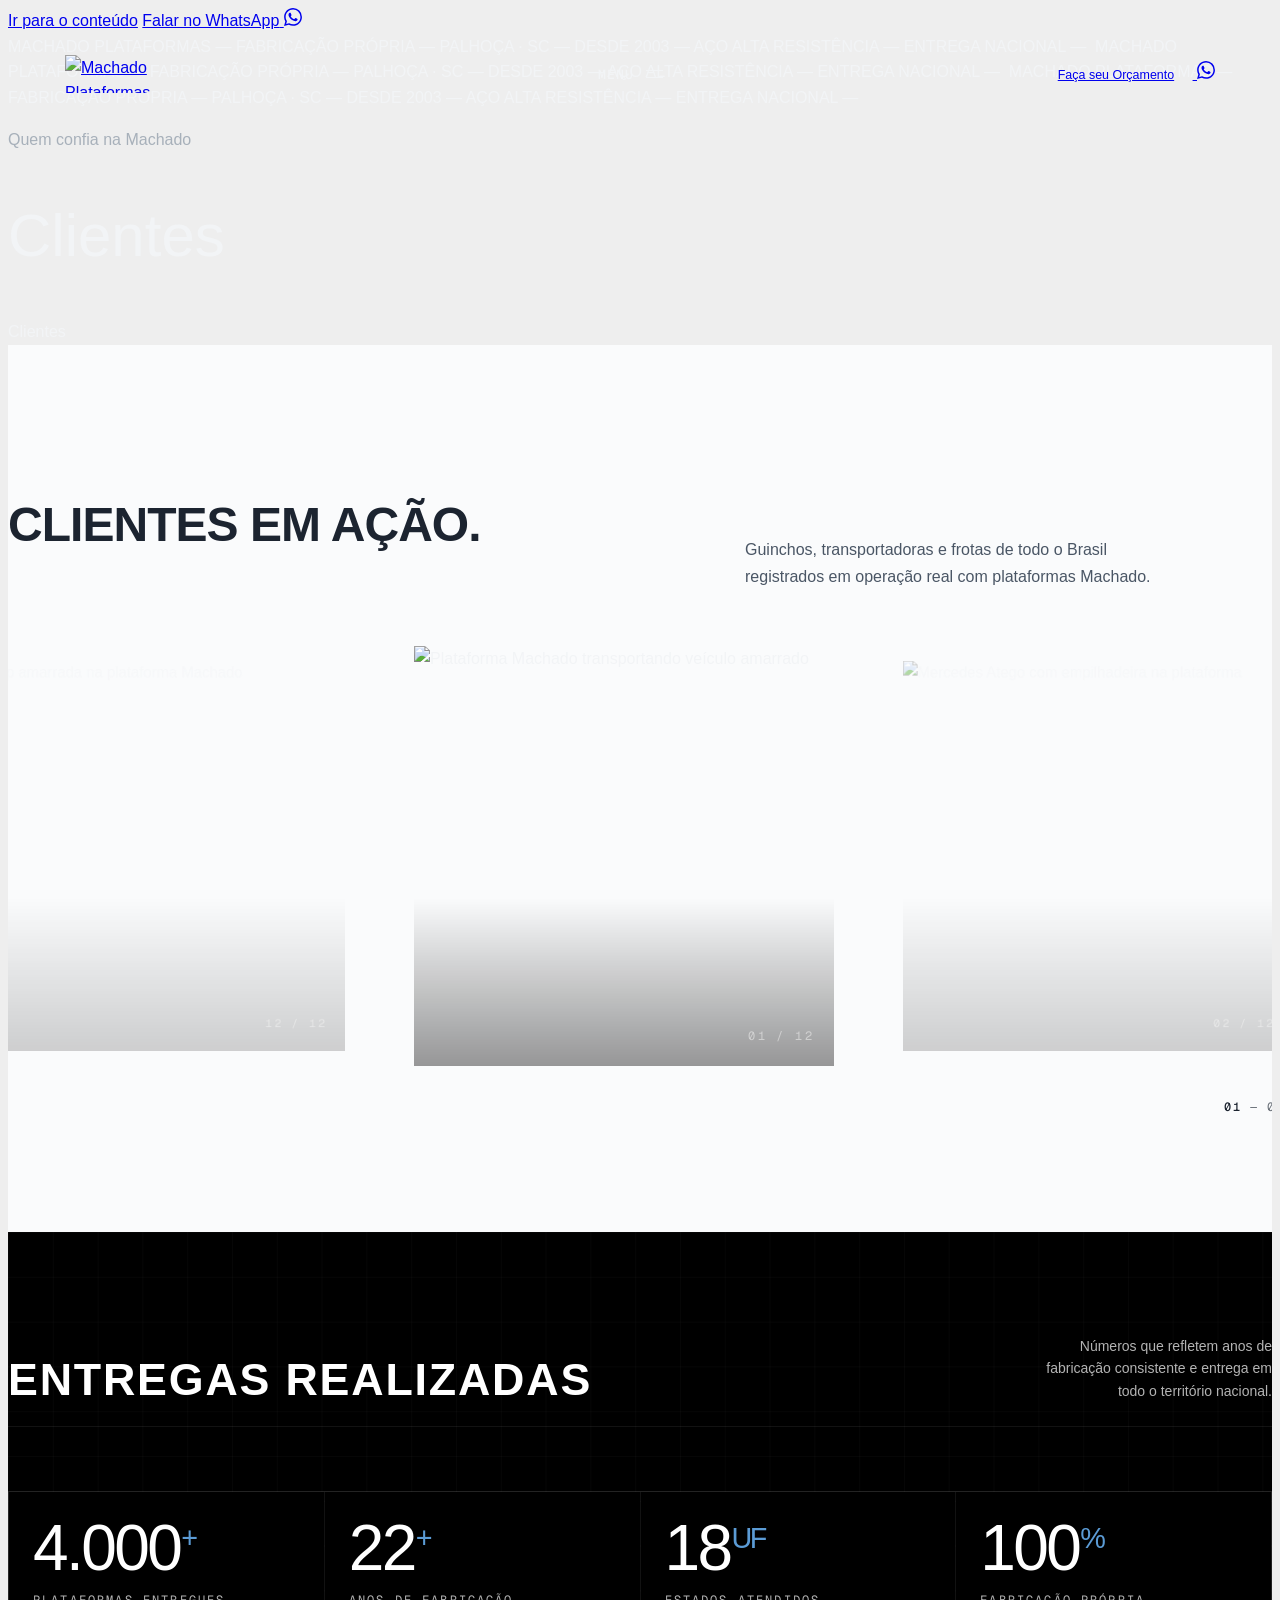
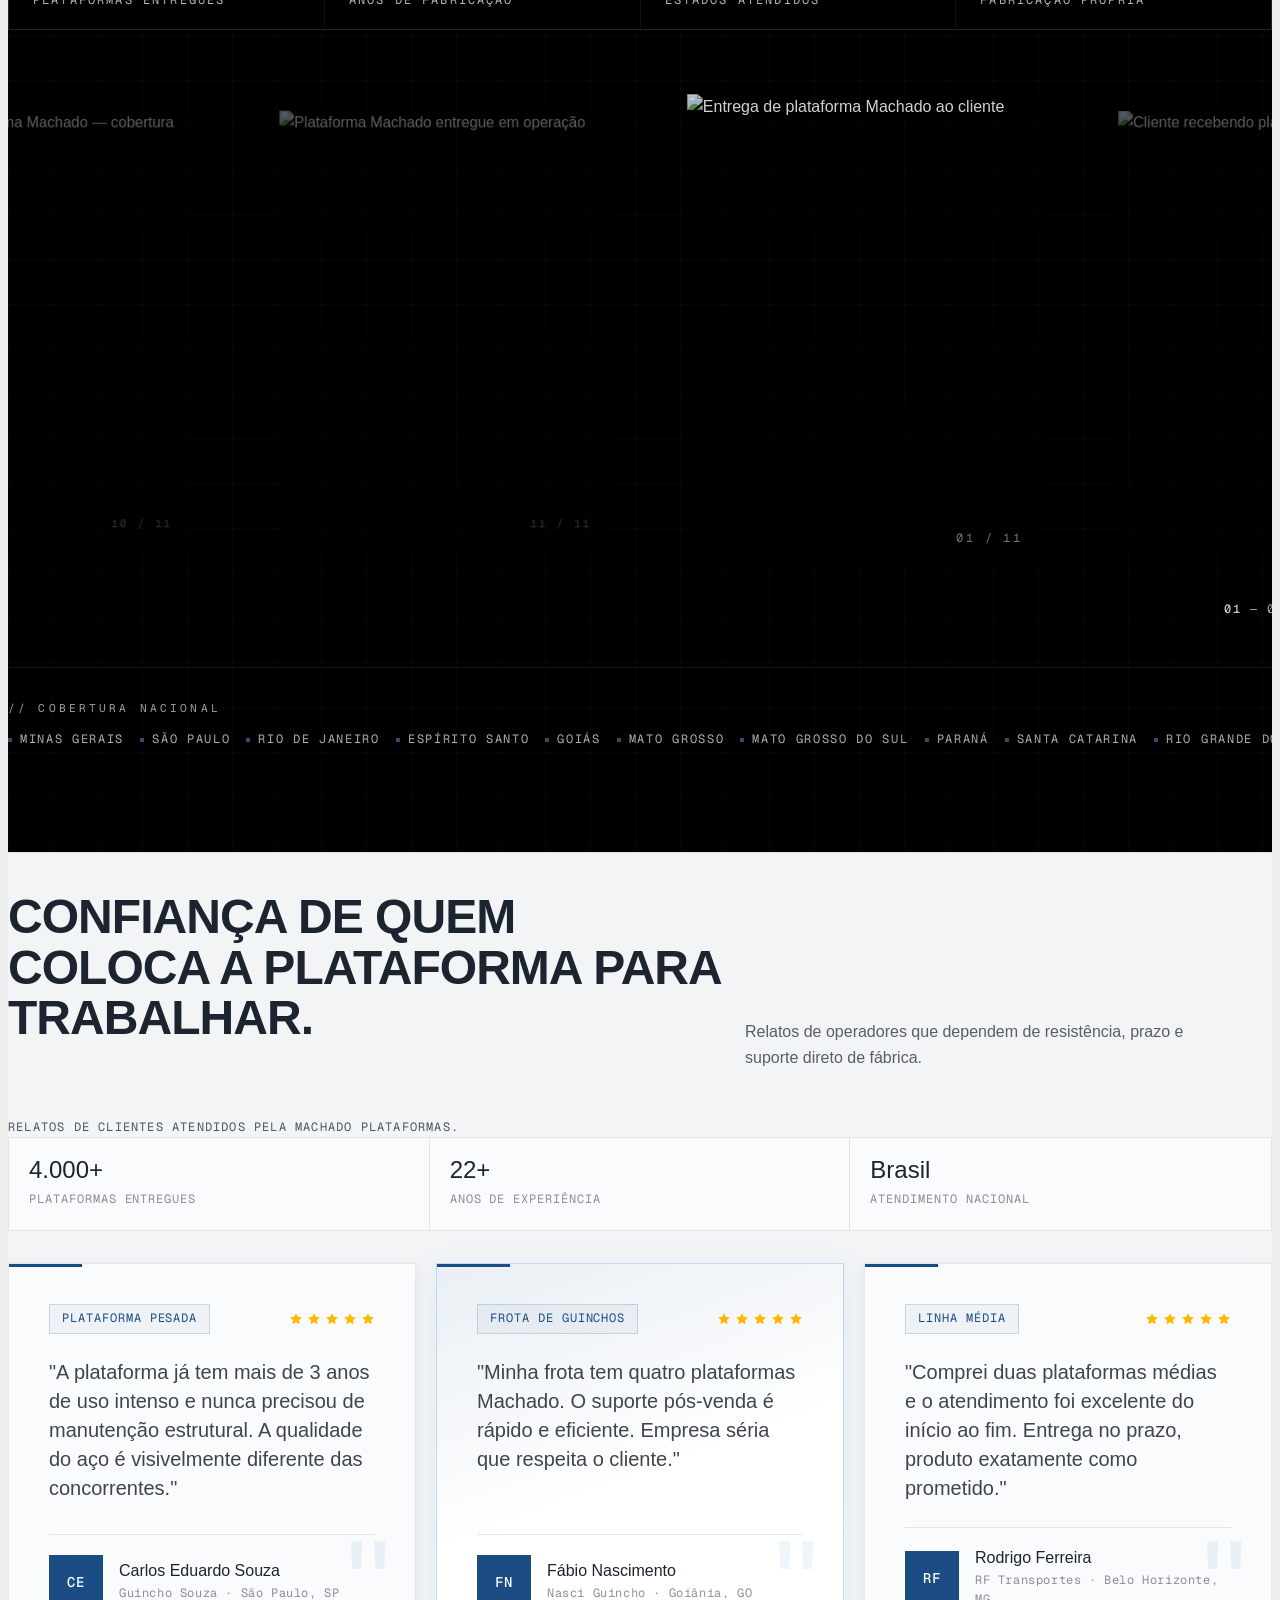
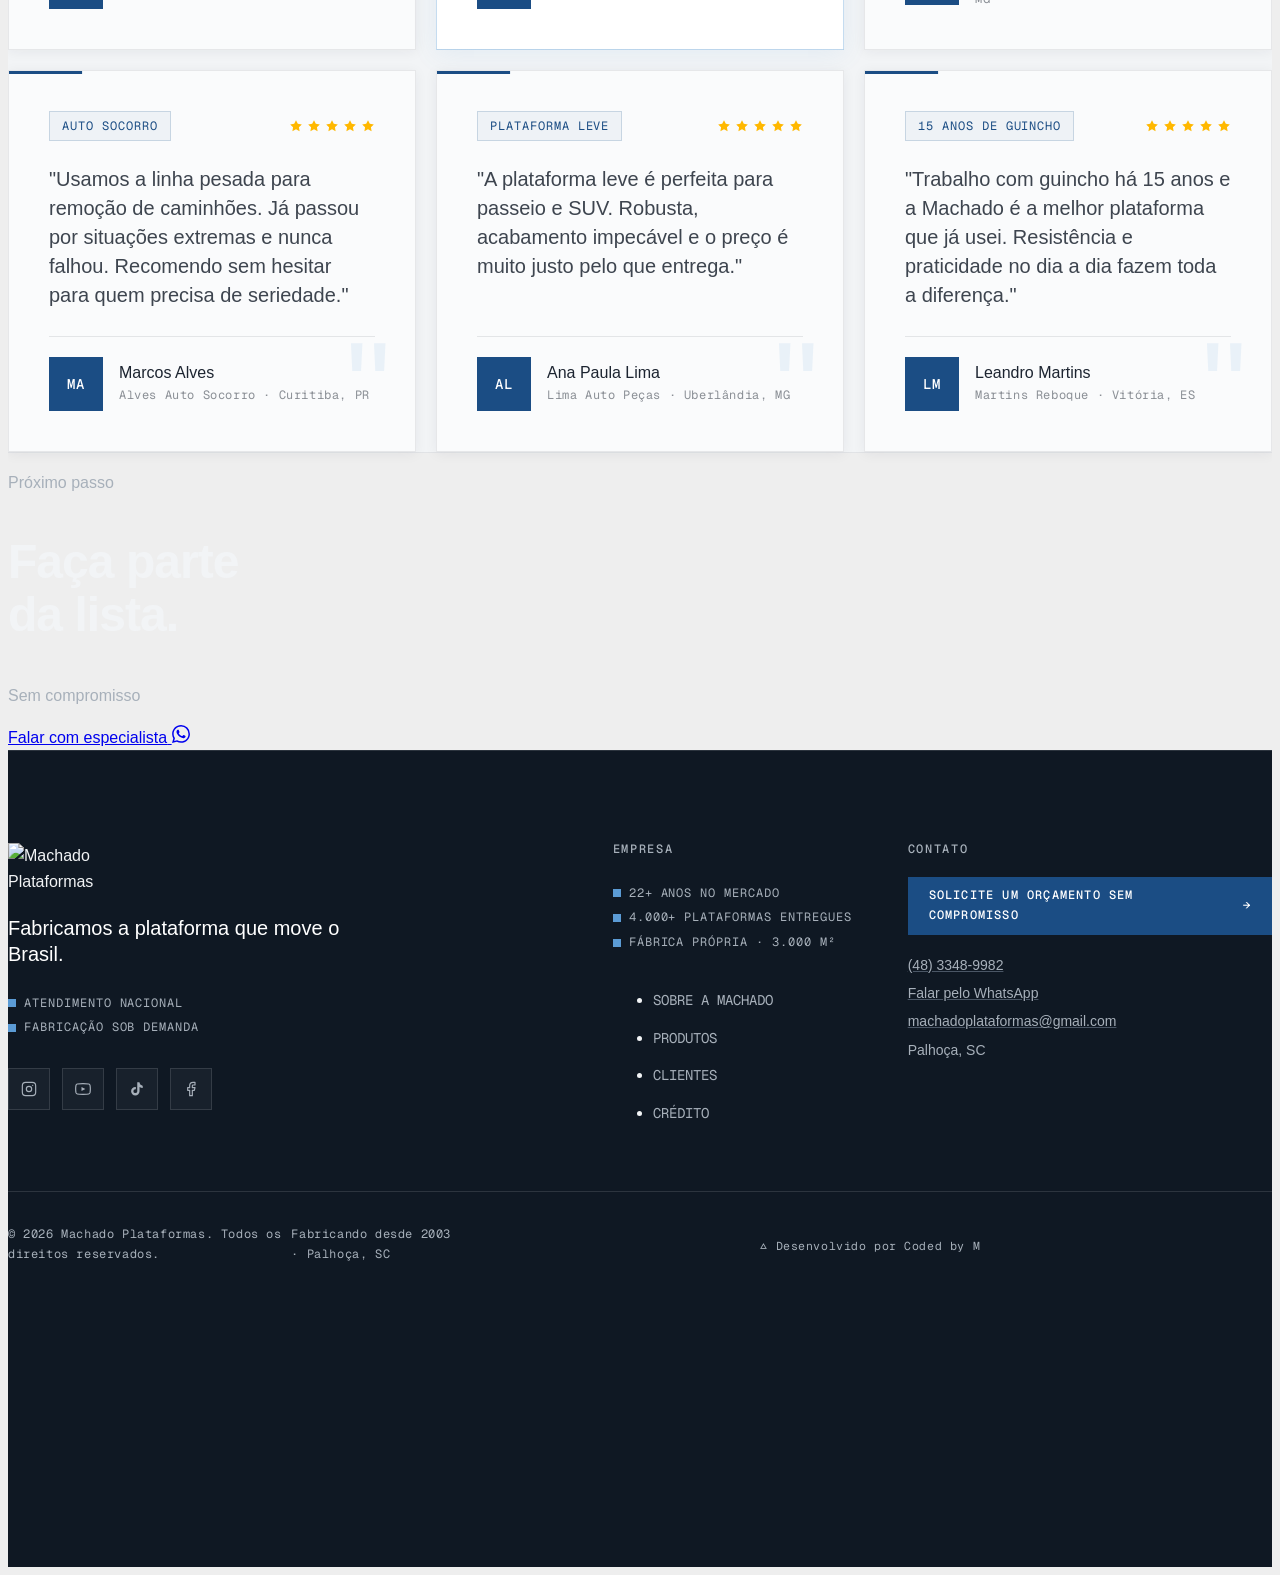
==== commit f2b14835: "Reverte navegacao de desktop e play do video ao estado anterior A pedido: duas mudancas visuais volt" ====
--- a/clientes.html
+++ b/clientes.html
@@ -755,14 +755,6 @@
       <a href="./index.html" class="navbar-logo" aria-label="Machado Plataformas — Início">
         <img src="./assets/images/logo/logo.svg" alt="Machado Plataformas" width="130" height="32" />
       </a>
-      <nav class="navbar-links" aria-label="Navegação principal">
-          <a href="./index.html">Início</a>
-          <a href="./produtos.html">Produtos</a>
-          <a href="./clientes.html" class="is-active" aria-current="page">Clientes</a>
-          <a href="./sobre.html">Sobre</a>
-          <a href="./credito.html">Crédito</a>
-      </nav>
-
       <button class="navbar-toggle" aria-label="Abrir menu" aria-expanded="false" aria-controls="navbar-panel">
         <span class="navbar-toggle__label">Menu</span>
         <span class="navbar-toggle__icon" aria-hidden="true">
--- a/css/components/navbar.css
+++ b/css/components/navbar.css
@@ -608,69 +608,5 @@
   }
 }
 
-/* ── Navegação visível no desktop ──
-   As 5 páginas deixam de depender do hambúrguer em telas largas.
-   O toggle permanece: ele abre o painel completo (contato, redes, atalhos). */
-.navbar-links {
-  display: none;
-}
-
-@media (min-width: 1024px) {
-  .navbar-links {
-    display: flex;
-    align-items: center;
-    gap: var(--space-5);
-    margin-inline-start: var(--space-6);
-  }
-
-  .navbar-links a {
-    position: relative;
-    font-family: var(--font-mono);
-    font-size: 0.72rem;
-    letter-spacing: 0.14em;
-    text-transform: uppercase;
-    color: rgba(255, 255, 255, 0.72);
-    text-decoration: none;
-    padding-block: 0.4rem;
-    transition: color var(--dur-fast) var(--ease-premium);
-  }
-
-  .navbar-links a::after {
-    content: '';
-    position: absolute;
-    left: 0;
-    right: 0;
-    bottom: 0;
-    height: 2px;
-    background: var(--color-primary-light);
-    transform: scaleX(0);
-    transform-origin: left;
-    transition: transform var(--dur-fast) var(--ease-premium);
-  }
-
-  .navbar-links a:hover,
-  .navbar-links a:focus-visible {
-    color: var(--color-white);
-  }
-
-  .navbar-links a:hover::after,
-  .navbar-links a:focus-visible::after,
-  .navbar-links a.is-active::after {
-    transform: scaleX(1);
-  }
-
-  .navbar-links a.is-active {
-    color: var(--color-white);
-  }
-}
-
-@media (min-width: 1024px) {
-  /* 4 filhos no desktop: logo | nav | toggle | CTA */
-  .navbar-inner {
-    grid-template-columns: auto auto 1fr auto;
-  }
-
-  .navbar-toggle {
-    justify-self: end;
-  }
-}
+
+
